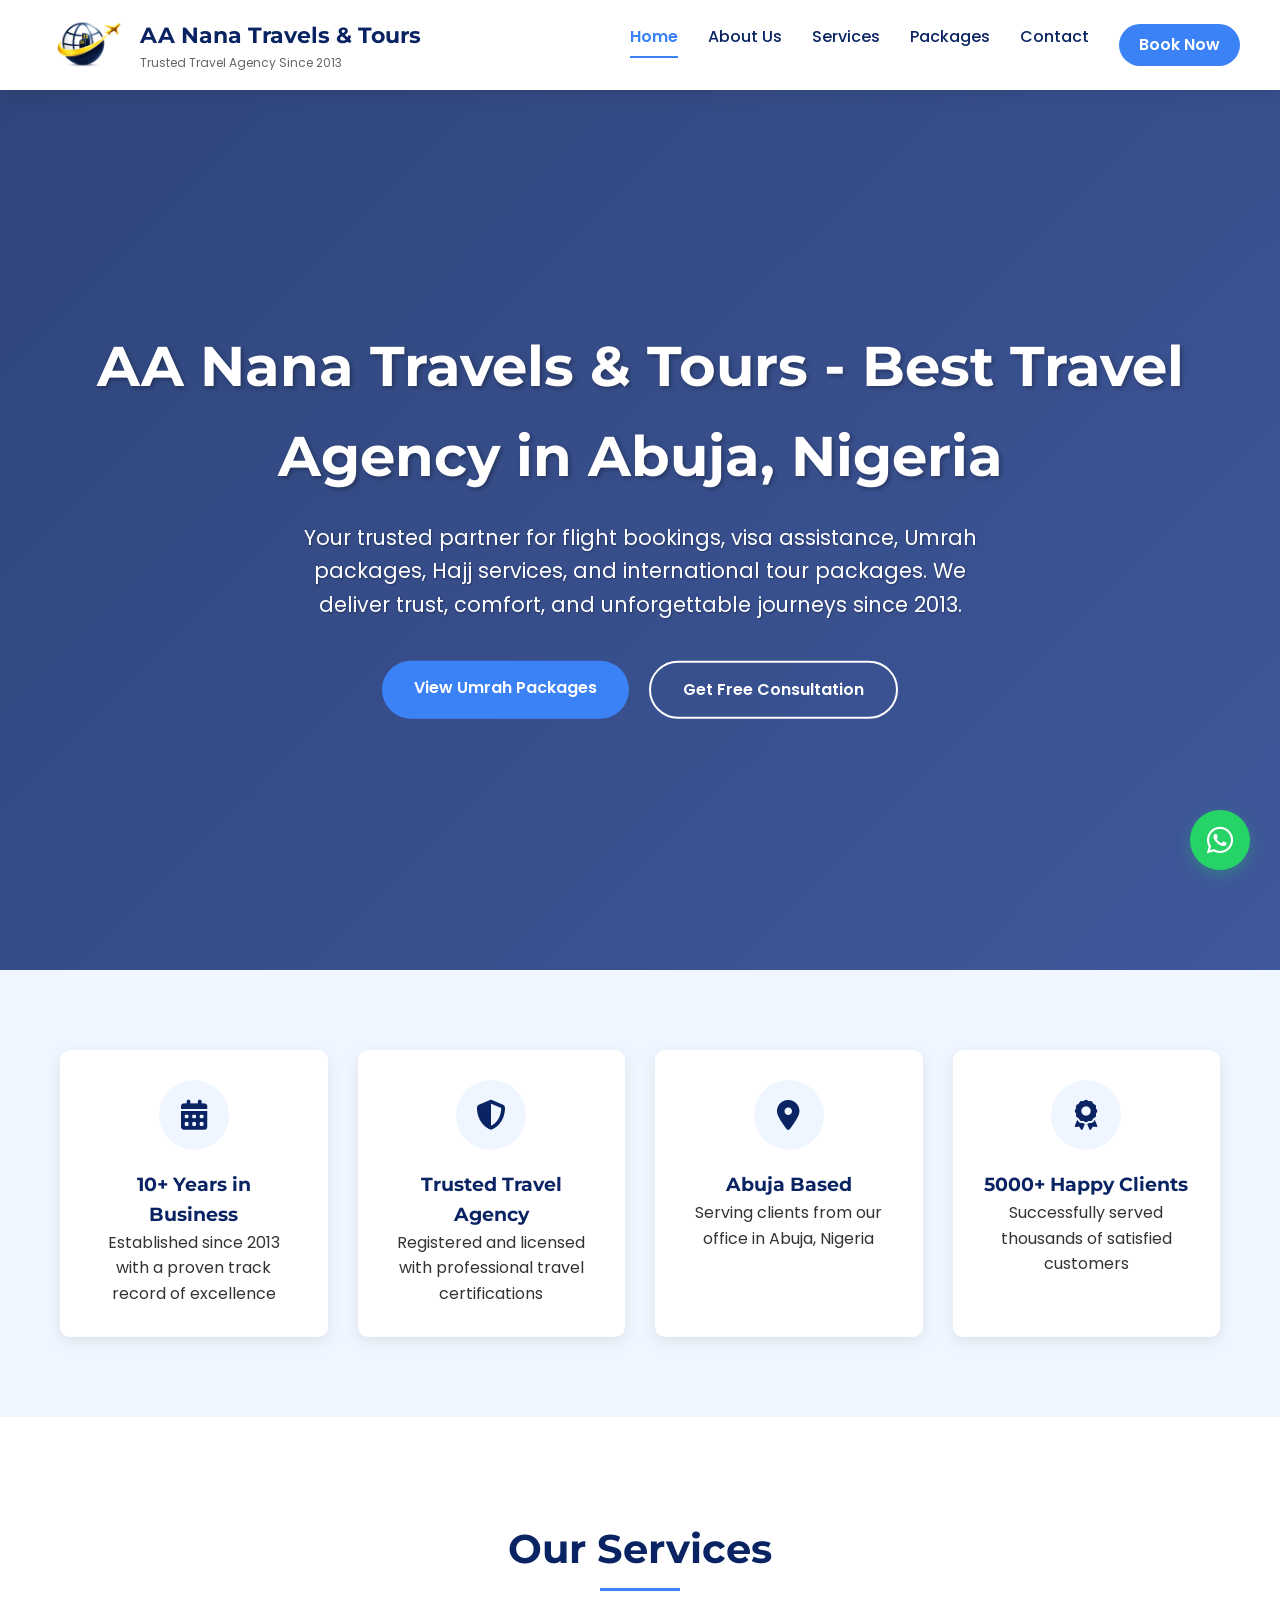
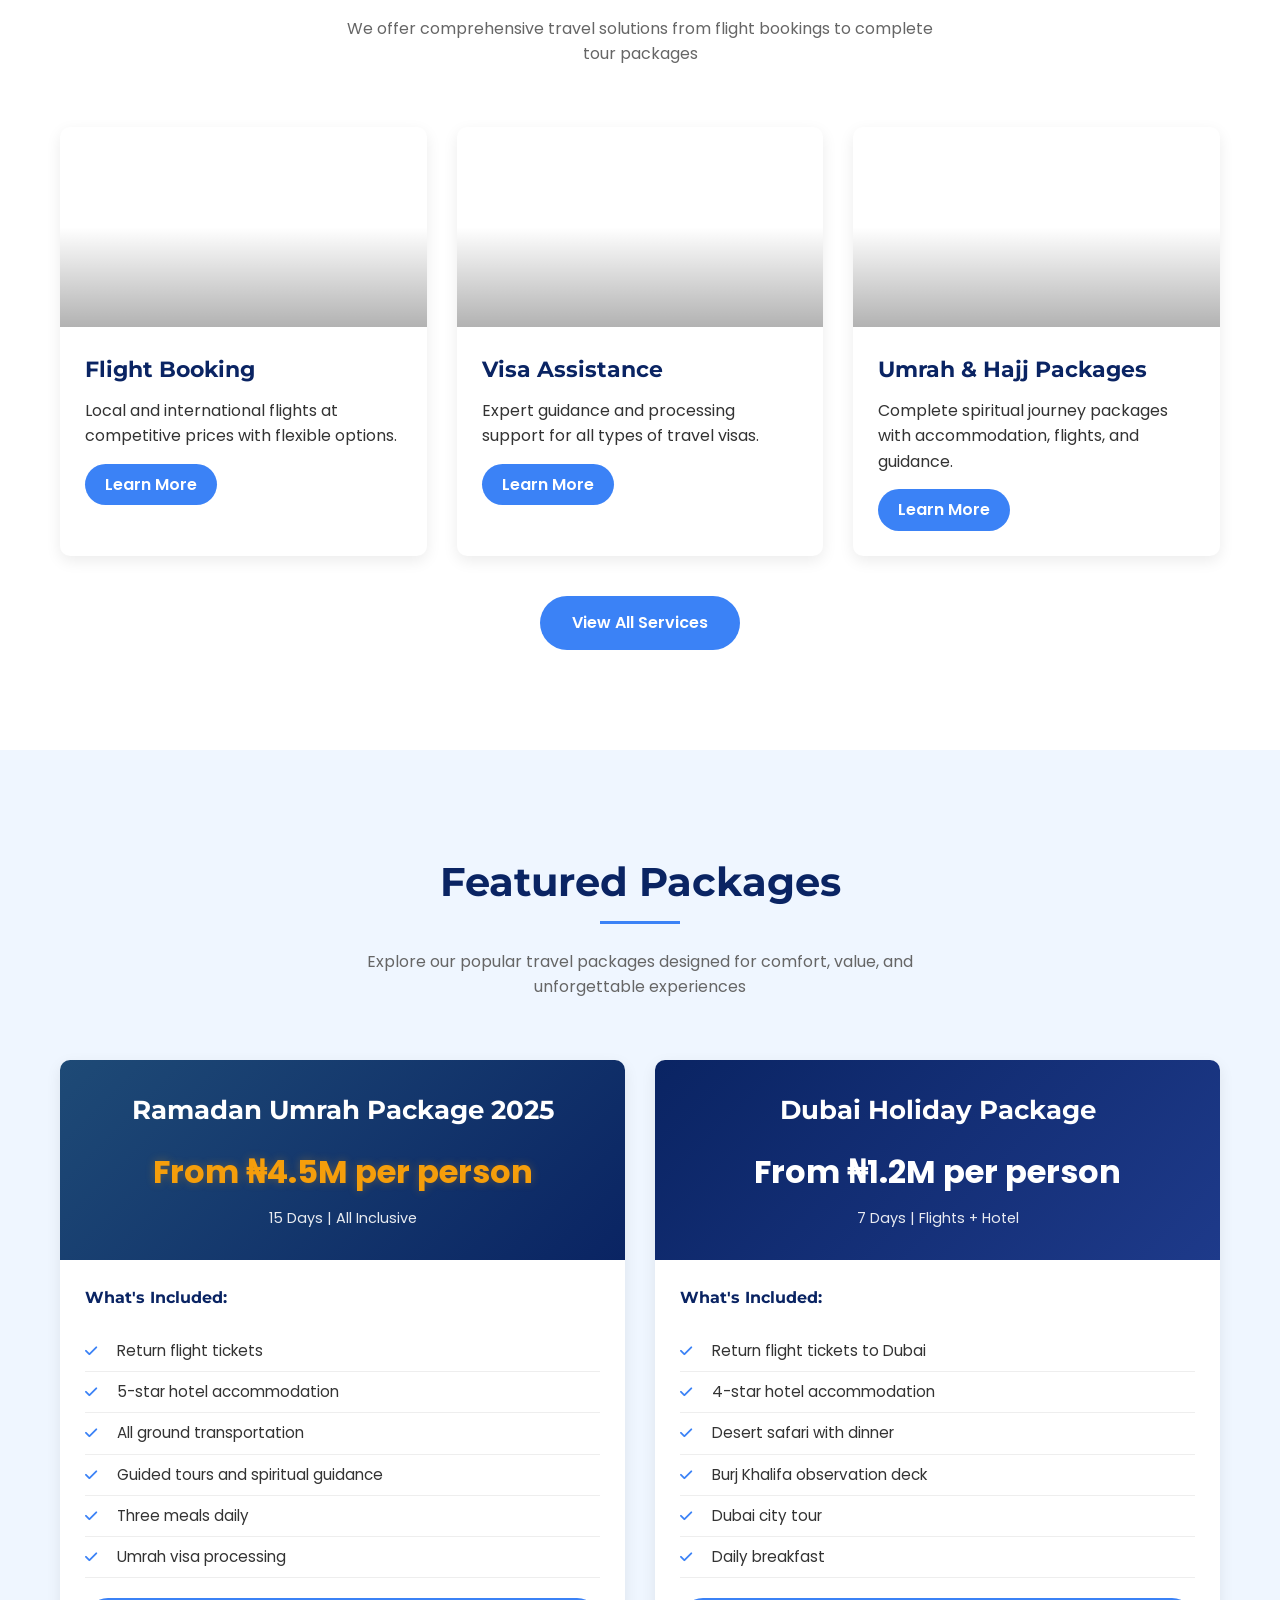
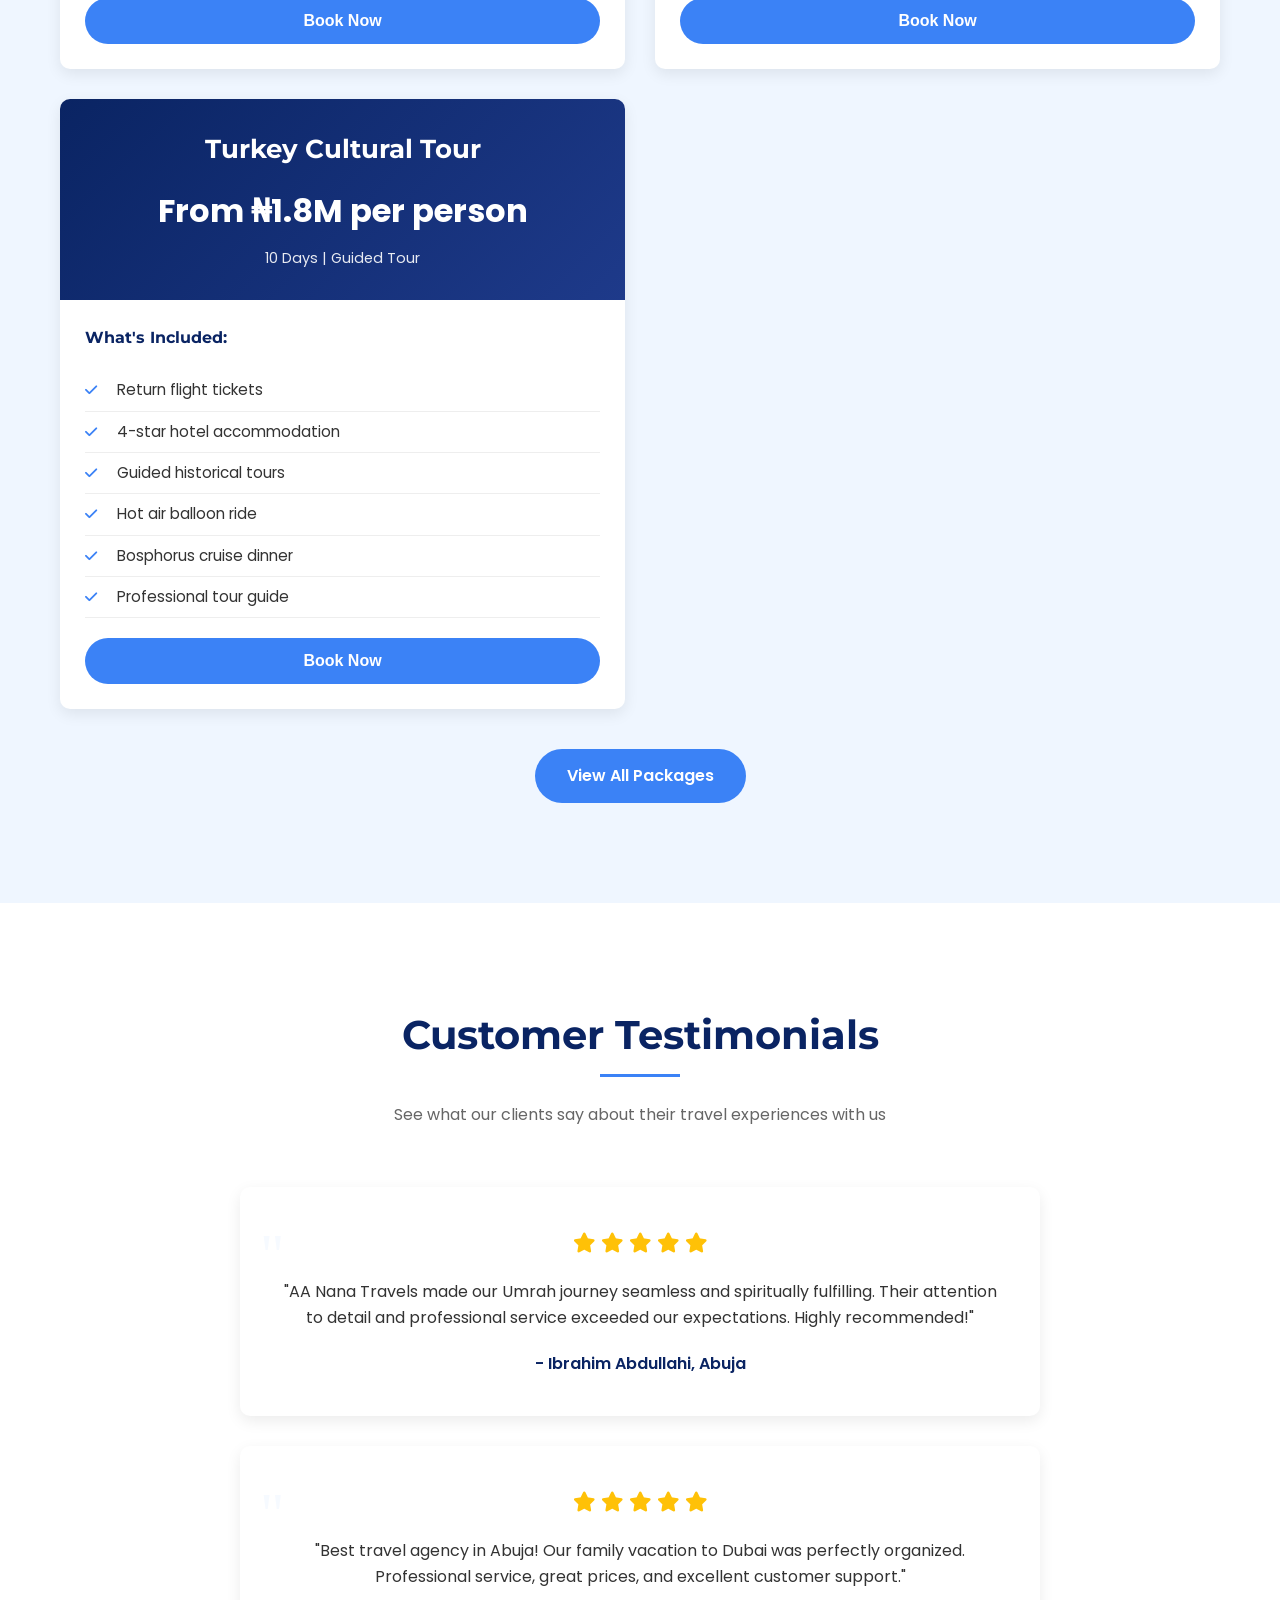
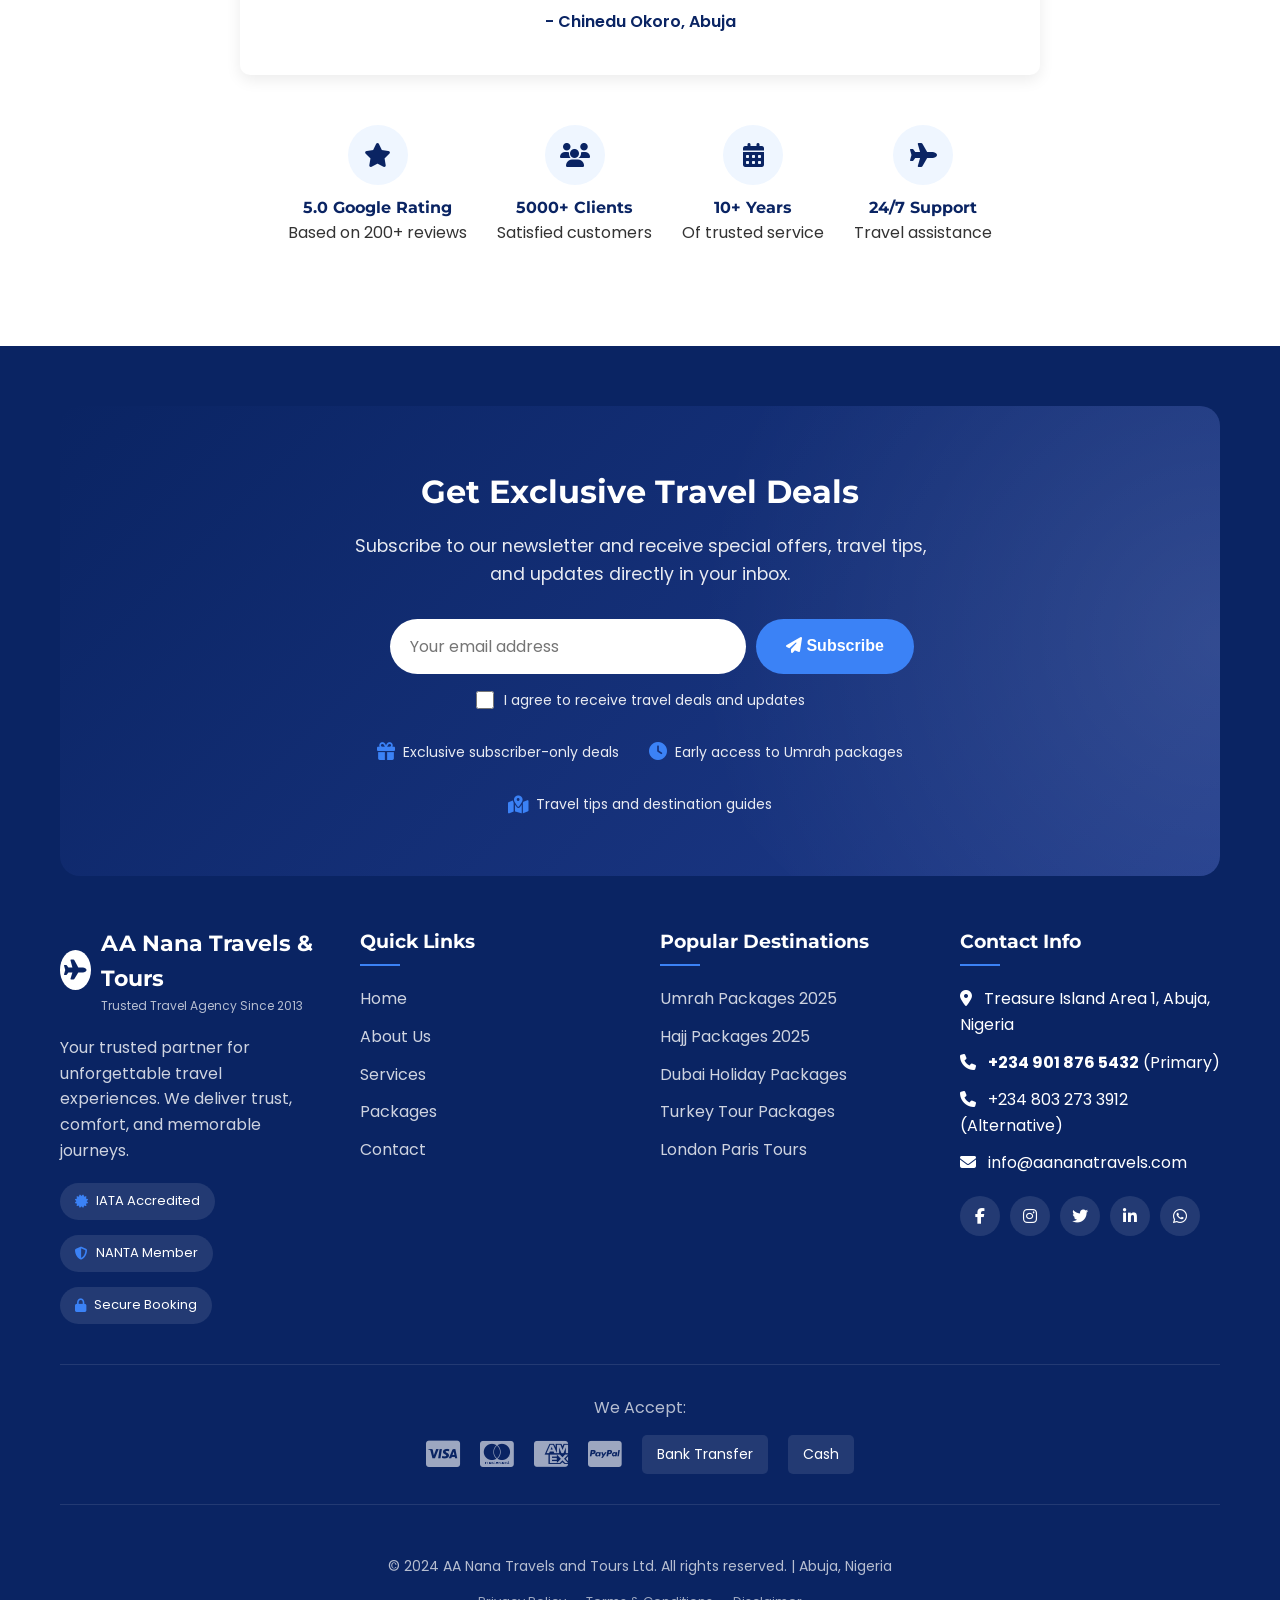
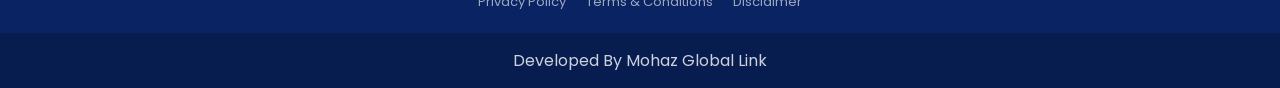
==== index.html @ 042b9bdb "Update index.html" ====
<!DOCTYPE html>
<html lang="en">
<head>
    <meta charset="UTF-8">
    <meta name="viewport" content="width=device-width, initial-scale=1.0">
    <title>AA Nana Travels and Tours - Best Travel Agency in Abuja, Nigeria</title>
    
    <!-- Primary Meta Tags -->
    <meta name="title" content="AA Nana Travels and Tours - Trusted Travel Agency in Abuja | Flight Booking, Umrah, Hajj Packages">
    <meta name="description" content="AA Nana Travels and Tours - Your trusted travel partner for flight bookings, visa assistance, Umrah packages, Hajj services, and holiday tours. 10+ years of experience in Abuja, Nigeria. Best travel deals!">
    <meta name="keywords" content="travel agency Abuja, flight booking Nigeria, visa assistance, Umrah packages, hajj packages, holiday tours, corporate travel, cheap flights Abuja, Umrah 2025">
    <meta name="author" content="AA Nana Travels and Tours">
    <meta name="robots" content="index, follow, max-image-preview:large, max-snippet:-1, max-video-preview:-1">
    <meta name="googlebot" content="index, follow">
    <meta name="revisit-after" content="7 days">
    <meta name="language" content="English">
    <meta name="distribution" content="global">
    
    <!-- Geo Tags -->
    <meta name="geo.region" content="NG-FC">
    <meta name="geo.placename" content="Abuja">
    <meta name="geo.position" content="9.0765;7.3986">
    <meta name="ICBM" content="9.0765, 7.3986">
    
    <!-- Open Graph / Facebook -->
    <meta property="og:type" content="website">
    <meta property="og:url" content="https://www.aananatravels.com/">
    <meta property="og:title" content="AA Nana Travels and Tours - Best Travel Agency in Abuja">
    <meta property="og:description" content="Your trusted partner for flight bookings, visa assistance, Umrah packages, and holiday tours. Serving Abuja, Nigeria since 2013.">
    <meta property="og:image" content="https://www.aananatravels.com/logo.jpeg">
    <meta property="og:site_name" content="AA Nana Travels and Tours">
    <meta property="og:locale" content="en_NG">
    
    <!-- Twitter -->
    <meta property="twitter:card" content="summary_large_image">
    <meta property="twitter:url" content="https://www.aananatravels.com/">
    <meta property="twitter:title" content="AA Nana Travels and Tours - Best Travel Agency in Abuja">
    <meta property="twitter:description" content="Your trusted partner for flight bookings, visa assistance, Umrah packages, and holiday tours.">
    <meta property="twitter:image" content="https://www.aananatravels.com/logo.jpeg">
    
    <!-- Canonical URL -->
    <link rel="canonical" href="https://www.aananatravels.com/">
    
    <!-- Favicon -->
    <link rel="apple-touch-icon" sizes="180x180" href="/apple-touch-icon.png">
    <link rel="icon" type="image/png" sizes="32x32" href="/favicon-32x32.png">
    <link rel="icon" type="image/png" sizes="16x16" href="/favicon-16x16.png">
    <link rel="manifest" href="/site.webmanifest">
    <link rel="manifest" href="/manifest.json">
    
    <!-- Preconnect -->
    <link rel="preconnect" href="https://fonts.googleapis.com">
    <link rel="preconnect" href="https://fonts.gstatic.com" crossorigin>
    <link rel="preconnect" href="https://cdnjs.cloudflare.com">
    
    <!-- Preload -->
    <link rel="preload" href="https://fonts.googleapis.com/css2?family=Poppins:wght@400;500;600;700&family=Montserrat:wght@700;800&display=swap" as="style">
    <link rel="preload" href="https://cdnjs.cloudflare.com/ajax/libs/font-awesome/6.4.0/css/all.min.css" as="style">
    <link rel="preload" href="style.css" as="style">
    <link rel="preload" href="script.js" as="script">
    
    <!-- Stylesheets -->
    <link rel="stylesheet" href="https://cdnjs.cloudflare.com/ajax/libs/font-awesome/6.4.0/css/all.min.css">
    <link href="https://fonts.googleapis.com/css2?family=Poppins:wght@400;500;600;700&family=Montserrat:wght@700;800&display=swap" rel="stylesheet">
    <link rel="stylesheet" href="style.css">
    
    <!-- Theme Color -->
    <meta name="theme-color" content="#0a2463">
    <meta name="msapplication-navbutton-color" content="#0a2463">
    <meta name="apple-mobile-web-app-status-bar-style" content="#0a2463">
    
    <style>
        .hero-video {
            position: relative;
            height: 100vh;
            min-height: 600px;
            overflow: hidden;
            margin-top: 70px;
        }
        .video-overlay {
            position: absolute;
            top: 0;
            left: 0;
            width: 100%;
            height: 100%;
            background: linear-gradient(135deg, rgba(10, 36, 99, 0.85) 0%, rgba(30, 58, 138, 0.85) 100%);
            z-index: 1;
        }
        .hero-content {
            position: relative;
            z-index: 2;
            color: white;
            text-align: center;
            top: 50%;
            transform: translateY(-50%);
            padding: 0 20px;
        }
        .hero-content h1 {
            font-size: 3.5rem;
            margin-bottom: 20px;
            animation: fadeInUp 1s ease;
        }
        @media (max-width: 768px) {
            .hero-content h1 { font-size: 2.2rem; }
        }
        @keyframes fadeInUp {
            from { opacity: 0; transform: translateY(30px); }
            to { opacity: 1; transform: translateY(0); }
        }
    </style>
</head>
<body>
    <a href="#main-content" class="skip-link">Skip to main content</a>

    <header role="banner">
        <div class="container header-container">
            <a href="index.html" class="logo" aria-label="AA Nana Travels and Tours Home">
                <img src="logo.jpeg" alt="Logo " class="logo-img">
                <div class="logo-text">
                    <h2>AA Nana Travels & Tours</h2>
                    <p>Trusted Travel Agency Since 2013</p>
                </div>
            </a>
            
            <button class="mobile-menu-btn" id="mobileMenuBtn" aria-label="Toggle navigation menu" aria-expanded="false" aria-controls="navMenu">
                <i class="fas fa-bars" aria-hidden="true"></i>
            </button>
            
            <nav role="navigation" aria-label="Main navigation">
                <ul id="navMenu">
                    <li><a href="index.html" aria-current="page">Home</a></li>
                    <li><a href="about.html">About Us</a></li>
                    <li><a href="services.html">Services</a></li>
                    <li><a href="packages.html">Packages</a></li>
                    <li><a href="contact.html">Contact</a></li>
                    <li><a href="booking.html" class="btn btn-primary" style="padding: 8px 20px;">Book Now</a></li>
                </ul>
            </nav>
        </div>
    </header>

    <a href="https://wa.me/2349018765432?text=Hello%20AA%20Nana%20Travels%20and%20Tours,%20I%20would%20like%20to%20inquire%20about%20travel%20packages" 
       class="whatsapp-float" 
       target="_blank" 
       rel="noopener noreferrer"
       aria-label="Chat with us on WhatsApp">
        <i class="fab fa-whatsapp" aria-hidden="true"></i>
    </a>

    <main id="main-content">
        <div class="hero-video">
            <video autoplay muted loop playsinline id="heroVideo" poster="https://images.unsplash.com/photo-1436491865332-7a61a109cc05?ixlib=rb-4.0.3&auto=format&fit=crop&w=1200&q=80">
                <source src="vid.mp4" type="video/mp4">
                <img src="https://images.unsplash.com/photo-1436491865332-7a61a109cc05?ixlib=rb-4.0.3&auto=format&fit=crop&w=1200&q=80" 
                     alt="Airplane flying over mountains - Travel with AA Nana" 
                     style="width:100%; height:100%; object-fit:cover;">
            </video>
            <div class="video-overlay" aria-hidden="true"></div>
            <div class="container hero-content">
                <h1>AA Nana Travels & Tours - Best Travel Agency in Abuja, Nigeria</h1>
                <p>Your trusted partner for flight bookings, visa assistance, Umrah packages, Hajj services, and international tour packages. We deliver trust, comfort, and unforgettable journeys since 2013.</p>
                <div class="cta-buttons">
                    <a href="packages.html" class="btn btn-primary">View Umrah Packages</a>
                    <a href="contact.html" class="btn btn-secondary">Get Free Consultation</a>
                </div>
            </div>
        </div>

        <div class="highlights" role="region" aria-label="Company highlights">
            <div class="container highlights-container">
                <div class="highlight-card">
                    <div class="highlight-icon" aria-hidden="true">
                        <i class="fas fa-calendar-alt"></i>
                    </div>
                    <h3>10+ Years in Business</h3>
                    <p>Established since 2013 with a proven track record of excellence</p>
                </div>
                
                <div class="highlight-card">
                    <div class="highlight-icon" aria-hidden="true">
                        <i class="fas fa-shield-alt"></i>
                    </div>
                    <h3>Trusted Travel Agency</h3>
                    <p>Registered and licensed with professional travel certifications</p>
                </div>
                
                <div class="highlight-card">
                    <div class="highlight-icon" aria-hidden="true">
                        <i class="fas fa-map-marker-alt"></i>
                    </div>
                    <h3>Abuja Based</h3>
                    <p>Serving clients from our office in Abuja, Nigeria</p>
                </div>
                
                <div class="highlight-card">
                    <div class="highlight-icon" aria-hidden="true">
                        <i class="fas fa-award"></i>
                    </div>
                    <h3>5000+ Happy Clients</h3>
                    <p>Successfully served thousands of satisfied customers</p>
                </div>
            </div>
        </div>

        <div class="services" id="services" role="region" aria-label="Our services">
            <div class="container">
                <div class="section-title">
                    <h2>Our Services</h2>
                    <p>We offer comprehensive travel solutions from flight bookings to complete tour packages</p>
                </div>
                
                <div class="services-grid">
                    <div class="service-card">
                        <div class="service-img" style="background-image: url('https://images.unsplash.com/photo-1436491865332-7a61a109cc05?ixlib=rb-4.0.3&auto=format&fit=crop&w=600&q=80');" role="img" aria-label="Airplane flying in the sky - Flight booking services"></div>
                        <div class="service-content">
                            <h3>Flight Booking</h3>
                            <p>Local and international flights at competitive prices with flexible options.</p>
                            <a href="services.html#flight" class="btn btn-primary" style="padding: 8px 20px; margin-top: 15px;">Learn More</a>
                        </div>
                    </div>
                    
                    <div class="service-card">
                        <div class="service-img" style="background-image: url('https://images.unsplash.com/photo-1580086319619-6edf56e2d6c1?ixlib=rb-4.0.3&auto=format&fit=crop&w=600&q=80');" role="img" aria-label="Passport and visa documents - Visa assistance services"></div>
                        <div class="service-content">
                            <h3>Visa Assistance</h3>
                            <p>Expert guidance and processing support for all types of travel visas.</p>
                            <a href="services.html#visa" class="btn btn-primary" style="padding: 8px 20px; margin-top: 15px;">Learn More</a>
                        </div>
                    </div>
                    
                    <div class="service-card">
                        <div class="service-img" style="background-image: url('https://images.unsplash.com/photo-1548013146-72479768bada?ixlib=rb-4.0.3&auto=format&fit=crop&w=600&q=80');" role="img" aria-label="Holy Kaaba in Makkah - Umrah and Hajj packages"></div>
                        <div class="service-content">
                            <h3>Umrah & Hajj Packages</h3>
                            <p>Complete spiritual journey packages with accommodation, flights, and guidance.</p>
                            <a href="services.html#umrah" class="btn btn-primary" style="padding: 8px 20px; margin-top: 15px;">Learn More</a>
                        </div>
                    </div>
                </div>
                
                <div style="text-align: center; margin-top: 40px;">
                    <a href="services.html" class="btn btn-primary">View All Services</a>
                </div>
            </div>
        </div>

        <div class="packages" id="packages" role="region" aria-label="Featured travel packages">
            <div class="container">
                <div class="section-title">
                    <h2>Featured Packages</h2>
                    <p>Explore our popular travel packages designed for comfort, value, and unforgettable experiences</p>
                </div>
                
                <div class="packages-grid">
                    <div class="package-card">
                        <div class="package-header">
                            <h3>Ramadan Umrah Package 2025</h3>
                            <div class="package-price">From ₦4.5M per person</div>
                            <p>15 Days | All Inclusive</p>
                        </div>
                        <div class="package-details">
                            <h4>What's Included:</h4>
                            <ul class="package-features">
                                <li><i class="fas fa-check" aria-hidden="true"></i> Return flight tickets</li>
                                <li><i class="fas fa-check" aria-hidden="true"></i> 5-star hotel accommodation</li>
                                <li><i class="fas fa-check" aria-hidden="true"></i> All ground transportation</li>
                                <li><i class="fas fa-check" aria-hidden="true"></i> Guided tours and spiritual guidance</li>
                                <li><i class="fas fa-check" aria-hidden="true"></i> Three meals daily</li>
                                <li><i class="fas fa-check" aria-hidden="true"></i> Umrah visa processing</li>
                            </ul>
                            <button class="btn btn-primary package-book-btn" 
                                    data-package="Ramadan Umrah Package 2025" 
                                    data-price="₦4.5M" 
                                    style="width: 100%;">
                                Book Now
                            </button>
                        </div>
                    </div>
                    
                    <div class="package-card">
                        <div class="package-header">
                            <h3>Dubai Holiday Package</h3>
                            <div class="package-price">From ₦1.2M per person</div>
                            <p>7 Days | Flights + Hotel</p>
                        </div>
                        <div class="package-details">
                            <h4>What's Included:</h4>
                            <ul class="package-features">
                                <li><i class="fas fa-check" aria-hidden="true"></i> Return flight tickets to Dubai</li>
                                <li><i class="fas fa-check" aria-hidden="true"></i> 4-star hotel accommodation</li>
                                <li><i class="fas fa-check" aria-hidden="true"></i> Desert safari with dinner</li>
                                <li><i class="fas fa-check" aria-hidden="true"></i> Burj Khalifa observation deck</li>
                                <li><i class="fas fa-check" aria-hidden="true"></i> Dubai city tour</li>
                                <li><i class="fas fa-check" aria-hidden="true"></i> Daily breakfast</li>
                            </ul>
                            <button class="btn btn-primary package-book-btn" 
                                    data-package="Dubai Holiday Package" 
                                    data-price="₦1.2M" 
                                    style="width: 100%;">
                                Book Now
                            </button>
                        </div>
                    </div>
                    
                    <div class="package-card">
                        <div class="package-header">
                            <h3>Turkey Cultural Tour</h3>
                            <div class="package-price">From ₦1.8M per person</div>
                            <p>10 Days | Guided Tour</p>
                        </div>
                        <div class="package-details">
                            <h4>What's Included:</h4>
                            <ul class="package-features">
                                <li><i class="fas fa-check" aria-hidden="true"></i> Return flight tickets</li>
                                <li><i class="fas fa-check" aria-hidden="true"></i> 4-star hotel accommodation</li>
                                <li><i class="fas fa-check" aria-hidden="true"></i> Guided historical tours</li>
                                <li><i class="fas fa-check" aria-hidden="true"></i> Hot air balloon ride</li>
                                <li><i class="fas fa-check" aria-hidden="true"></i> Bosphorus cruise dinner</li>
                                <li><i class="fas fa-check" aria-hidden="true"></i> Professional tour guide</li>
                            </ul>
                            <button class="btn btn-primary package-book-btn" 
                                    data-package="Turkey Cultural Tour" 
                                    data-price="₦1.8M" 
                                    style="width: 100%;">
                                Book Now
                            </button>
                        </div>
                    </div>
                </div>
                
                <div style="text-align: center; margin-top: 40px;">
                    <a href="packages.html" class="btn btn-primary">View All Packages</a>
                </div>
            </div>
        </div>

        <div class="testimonials" id="testimonials" role="region" aria-label="Customer testimonials">
            <div class="container">
                <div class="section-title">
                    <h2>Customer Testimonials</h2>
                    <p>See what our clients say about their travel experiences with us</p>
                </div>
                
                <div class="testimonial-container">
                    <div class="testimonial-card">
                        <div class="rating">
                            <i class="fas fa-star"></i>
                            <i class="fas fa-star"></i>
                            <i class="fas fa-star"></i>
                            <i class="fas fa-star"></i>
                            <i class="fas fa-star"></i>
                        </div>
                        <p>"AA Nana Travels made our Umrah journey seamless and spiritually fulfilling. Their attention to detail and professional service exceeded our expectations. Highly recommended!"</p>
                        <div class="customer-name">- Ibrahim Abdullahi, Abuja</div>
                    </div>
                    
                    <div class="testimonial-card">
                        <div class="rating">
                            <i class="fas fa-star"></i>
                            <i class="fas fa-star"></i>
                            <i class="fas fa-star"></i>
                            <i class="fas fa-star"></i>
                            <i class="fas fa-star"></i>
                        </div>
                        <p>"Best travel agency in Abuja! Our family vacation to Dubai was perfectly organized. Professional service, great prices, and excellent customer support."</p>
                        <div class="customer-name">- Chinedu Okoro, Abuja</div>
                    </div>
                </div>
                
                <div class="trust-badges">
                    <div class="badge">
                        <div class="badge-icon"><i class="fas fa-star"></i></div>
                        <h4>5.0 Google Rating</h4>
                        <p>Based on 200+ reviews</p>
                    </div>
                    <div class="badge">
                        <div class="badge-icon"><i class="fas fa-users"></i></div>
                        <h4>5000+ Clients</h4>
                        <p>Satisfied customers</p>
                    </div>
                    <div class="badge">
                        <div class="badge-icon"><i class="fas fa-calendar-alt"></i></div>
                        <h4>10+ Years</h4>
                        <p>Of trusted service</p>
                    </div>
                    <div class="badge">
                        <div class="badge-icon"><i class="fas fa-plane"></i></div>
                        <h4>24/7 Support</h4>
                        <p>Travel assistance</p>
                    </div>
                </div>
            </div>
        </div>
    </main>

    <footer role="contentinfo">
        <div class="container">
            <div class="newsletter-section" role="region" aria-label="Newsletter signup">
                <div class="newsletter-content">
                    <h3>Get Exclusive Travel Deals</h3>
                    <p>Subscribe to our newsletter and receive special offers, travel tips, and updates directly in your inbox.</p>
                    
                    <form id="newsletterForm" class="newsletter-form" novalidate>
                        <div class="newsletter-input-group">
                            <label for="newsletterEmail" class="sr-only">Email address</label>
                            <input type="email" id="newsletterEmail" name="email" placeholder="Your email address" required aria-required="true">
                            <button type="submit" class="btn btn-primary">
                                <i class="fas fa-paper-plane" aria-hidden="true"></i> Subscribe
                            </button>
                        </div>
                        <div class="newsletter-checkbox">
                            <input type="checkbox" id="newsletterConsent" name="consent" required aria-required="true">
                            <label for="newsletterConsent">I agree to receive travel deals and updates</label>
                        </div>
                    </form>
                    
                    <div class="newsletter-benefits">
                        <div class="benefit-item">
                            <i class="fas fa-gift"></i>
                            <span>Exclusive subscriber-only deals</span>
                        </div>
                        <div class="benefit-item">
                            <i class="fas fa-clock"></i>
                            <span>Early access to Umrah packages</span>
                        </div>
                        <div class="benefit-item">
                            <i class="fas fa-map-marked-alt"></i>
                            <span>Travel tips and destination guides</span>
                        </div>
                    </div>
                </div>
            </div>
            
            <div class="footer-container">
                <div class="footer-logo">
                    <div class="logo">
                        <div class="logo-icon"><i class="fas fa-plane"></i></div>
                        <div class="logo-text">
                            <h2 style="color: var(--white);">AA Nana Travels & Tours</h2>
                            <p style="color: rgba(255,255,255,0.7);">Trusted Travel Agency Since 2013</p>
                        </div>
                    </div>
                    <p style="margin-top: 20px; color: rgba(255,255,255,0.8);">Your trusted partner for unforgettable travel experiences. We deliver trust, comfort, and memorable journeys.</p>
                    
                    <div class="trust-badges-footer">
                        <div class="trust-badge">
                            <i class="fas fa-certificate"></i>
                            <span>IATA Accredited</span>
                        </div>
                        <div class="trust-badge">
                            <i class="fas fa-shield-alt"></i>
                            <span>NANTA Member</span>
                        </div>
                        <div class="trust-badge">
                            <i class="fas fa-lock"></i>
                            <span>Secure Booking</span>
                        </div>
                    </div>
                </div>
                
                <div class="footer-links">
                    <h4>Quick Links</h4>
                    <ul>
                        <li><a href="index.html">Home</a></li>
                        <li><a href="about.html">About Us</a></li>
                        <li><a href="services.html">Services</a></li>
                        <li><a href="packages.html">Packages</a></li>
                        <li><a href="contact.html">Contact</a></li>
                    </ul>
                </div>
                
                <div class="footer-links">
                    <h4>Popular Destinations</h4>
                    <ul>
                        <li><a href="packages.html#umrah-exclusive">Umrah Packages 2025</a></li>
                        <li><a href="packages.html#hajj-premium">Hajj Packages 2025</a></li>
                        <li><a href="packages.html#dubai">Dubai Holiday Packages</a></li>
                        <li><a href="packages.html#turkey">Turkey Tour Packages</a></li>
                        <li><a href="packages.html#london-paris">London Paris Tours</a></li>
                    </ul>
                </div>
                
                <div class="footer-links">
                    <h4>Contact Info</h4>
                    <ul>
                        <li><i class="fas fa-map-marker-alt" style="margin-right: 8px;"></i> Treasure Island Area 1, Abuja, Nigeria</li>
                        <li><i class="fas fa-phone" style="margin-right: 8px;"></i> <strong>+234 901 876 5432</strong> (Primary)</li>
                        <li><i class="fas fa-phone" style="margin-right: 8px;"></i> +234 803 273 3912 (Alternative)</li>
                        <li><i class="fas fa-envelope" style="margin-right: 8px;"></i> info@aananatravels.com</li>
                    </ul>
                    
                    <div class="social-links-footer">
                        <a href="https://www.facebook.com/aanana.travels.and.toursltd/" target="_blank" rel="noopener noreferrer"><i class="fab fa-facebook-f"></i></a>
                        <a href="https://www.instagram.com/nanatravelsandtours/" target="_blank" rel="noopener noreferrer"><i class="fab fa-instagram"></i></a>
                        <a href="https://twitter.com" target="_blank" rel="noopener noreferrer"><i class="fab fa-twitter"></i></a>
                        <a href="https://linkedin.com" target="_blank" rel="noopener noreferrer"><i class="fab fa-linkedin-in"></i></a>
                        <a href="https://wa.me/2349018765432" target="_blank" rel="noopener noreferrer"><i class="fab fa-whatsapp"></i></a>
                    </div>
                </div>
            </div>
            
            <div class="payment-methods">
                <p>We Accept:</p>
                <div class="payment-icons">
                    <i class="fab fa-cc-visa"></i>
                    <i class="fab fa-cc-mastercard"></i>
                    <i class="fab fa-cc-amex"></i>
                    <i class="fab fa-cc-paypal"></i>
                    <span class="payment-bank">Bank Transfer</span>
                    <span class="payment-bank">Cash</span>
                </div>
            </div>
            
            <div class="copyright">
                <p>&copy; 2024 AA Nana Travels and Tours Ltd. All rights reserved. | Abuja, Nigeria</p>
                <div class="footer-links-small">
                    <a href="privacy-policy.html">Privacy Policy</a>
                    <a href="terms-and-conditions.html">Terms & Conditions</a>
                    <a href="disclaimer.html">Disclaimer</a>
                </div>
            </div>
        </div>
        <div class="my-link"> 
            <a href="https://mohazgloballink.netlify.app" target="_blank" rel="noopener noreferrer">Developed By Mohaz Global Link</a>
        </div>
    </footer>

    <!-- Schema.org markup -->
    <script type="application/ld+json">
    {
        "@context": "https://schema.org",
        "@type": "TravelAgency",
        "name": "AA Nana Travels and Tours",
        "image": "https://www.aananatravels.com/logo.jpeg",
        "address": {
            "@type": "PostalAddress",
            "streetAddress": "Treasure Island Area 1",
            "addressLocality": "Abuja",
            "addressRegion": "FCT",
            "postalCode": "900001",
            "addressCountry": "NG"
        },
        "telephone": "+2349018765432",
        "email": "info@aananatravels.com",
        "openingHours": "Mo-Fr 08:00-18:00, Sa 09:00-16:00, Su 10:00-14:00",
        "url": "https://www.aananatravels.com",
        "sameAs": [
            "https://www.facebook.com/aanana.travels.and.toursltd/",
            "https://www.instagram.com/nanatravelsandtours/"
        ],
        "priceRange": "₦₦"
    }
    </script>

    <script src="script.js" defer></script>
    
    <!-- Google Analytics -->
    <script async src="https://www.googletagmanager.com/gtag/js?id=G-XXXXXXXXXX"></script>
    <script>
        window.dataLayer = window.dataLayer || [];
        function gtag(){dataLayer.push(arguments);}
        gtag('js', new Date());
        gtag('config', 'G-XXXXXXXXXX');
    </script>
</body>
</html>
---- style.css ----
:root {
    --primary-blue: #0a2463;
    --secondary-blue: #1e3a8a;
    --accent-blue: #3b82f6;
    --light-blue: #eff6ff;
    --white: #ffffff;
    --text-dark: #333333;
    --text-light: #666666;
    --shadow: 0 5px 15px rgba(0, 0, 0, 0.08);
    --transition: all 0.3s ease;
    --success-green: #10b981;
    --error-red: #ef4444;
    --warning-yellow: #f59e0b;
    --gold: #f59e0b;
}

* {
    margin: 0;
    padding: 0;
    box-sizing: border-box;
}

body {
    font-family: 'Poppins', sans-serif;
    color: var(--text-dark);
    line-height: 1.6;
    overflow-x: hidden;
}

h1, h2, h3, h4 {
    font-family: 'Montserrat', sans-serif;
    font-weight: 700;
    color: var(--primary-blue);
}

.container {
    width: 100%;
    max-width: 1200px;
    margin: 0 auto;
    padding: 0 20px;
}

/* Accessibility */
.skip-link {
    position: absolute;
    left: -9999px;
    top: 0;
    z-index: 9999;
    background: var(--primary-blue);
    color: white;
    padding: 10px;
    text-decoration: none;
}

.skip-link:focus {
    left: 50%;
    transform: translateX(-50%);
}

:focus-visible {
    outline: 3px solid var(--accent-blue);
    outline-offset: 3px;
}

/* Header & Navigation */
header {
    background-color: var(--white);
    box-shadow: var(--shadow);
    position: fixed;
    width: 100%;
    top: 0;
    z-index: 1000;
}

.header-container {
    display: flex;
    justify-content: space-between;
    align-items: center;
    padding: 15px 0;
}

.logo {
    display: flex;
    align-items: center;
    gap: 10px;
    text-decoration: none;
}

.logo-icon {
    background-color: var(--primary-blue);
    color: var(--white);
    width: 40px;
    height: 40px;
    border-radius: 50%;
    display: flex;
    align-items: center;
    justify-content: center;
    font-size: 20px;
    transition: var(--transition);
}

.logo:hover .logo-icon {
    transform: rotate(-10deg);
}

.logo-text h2 {
    font-size: 22px;
    margin-bottom: 0;
    color: var(--primary-blue);
}

.logo-text p {
    font-size: 12px;
    color: var(--text-light);
}

nav ul {
    display: flex;
    list-style: none;
    gap: 30px;
}

nav li {
    margin: 0;
}

nav a {
    text-decoration: none;
    color: var(--primary-blue);
    font-weight: 500;
    transition: var(--transition);
    position: relative;
    padding: 5px 0;
}

nav a:hover {
    color: var(--accent-blue);
}

nav a::after {
    content: '';
    position: absolute;
    bottom: -5px;
    left: 0;
    width: 0;
    height: 2px;
    background-color: var(--accent-blue);
    transition: var(--transition);
}

nav a:hover::after,
nav a.active::after {
    width: 100%;
}

nav a.active {
    color: var(--accent-blue);
    font-weight: 600;
}

.mobile-menu-btn {
    display: none;
    background: none;
    border: none;
    font-size: 24px;
    color: var(--primary-blue);
    cursor: pointer;
    padding: 10px;
    border-radius: 5px;
}

.mobile-menu-btn:hover {
    background-color: var(--light-blue);
}

/* Hero Section with Video */
.hero-video {
    position: relative;
    height: 100vh;
    min-height: 600px;
    overflow: hidden;
    margin-top: 70px;
}

#heroVideo {
    position: absolute;
    top: 50%;
    left: 50%;
    min-width: 100%;
    min-height: 100%;
    width: auto;
    height: auto;
    transform: translateX(-50%) translateY(-50%);
    object-fit: cover;
    z-index: 0;
}

.video-overlay {
    position: absolute;
    top: 0;
    left: 0;
    width: 100%;
    height: 100%;
    background: linear-gradient(135deg, rgba(10, 36, 99, 0.8) 0%, rgba(30, 58, 138, 0.8) 100%);
    z-index: 1;
}

.hero-content {
    position: relative;
    z-index: 2;
    color: white;
    text-align: center;
    top: 50%;
    transform: translateY(-50%);
    padding: 0 20px;
}

.hero-content h1 {
    font-size: 3.5rem;
    color: var(--white);
    margin-bottom: 20px;
    animation: fadeInUp 1s ease;
    text-shadow: 2px 2px 4px rgba(0,0,0,0.3);
}

.hero-content p {
    font-size: 1.3rem;
    max-width: 700px;
    margin: 0 auto 40px;
    animation: fadeInUp 1s ease 0.3s both;
    text-shadow: 1px 1px 2px rgba(0,0,0,0.3);
}

/* Buttons */
.btn {
    display: inline-block;
    padding: 14px 32px;
    border-radius: 50px;
    font-weight: 600;
    text-decoration: none;
    transition: var(--transition);
    cursor: pointer;
    border: none;
    font-size: 16px;
    text-align: center;
}

.btn-primary {
    background-color: var(--accent-blue);
    color: var(--white);
}

.btn-primary:hover,
.btn-primary:focus {
    background-color: #2563eb;
    transform: translateY(-3px);
    box-shadow: 0 10px 20px rgba(37, 99, 235, 0.2);
}

.btn-secondary {
    background-color: transparent;
    color: var(--white);
    border: 2px solid var(--white);
}

.btn-secondary:hover,
.btn-secondary:focus {
    background-color: rgba(255, 255, 255, 0.1);
    transform: translateY(-3px);
}

.cta-buttons {
    display: flex;
    justify-content: center;
    gap: 20px;
    animation: fadeInUp 1s ease 0.6s both;
}

/* Highlights Section */
.highlights {
    padding: 80px 0;
    background-color: var(--light-blue);
}

.highlights-container {
    display: grid;
    grid-template-columns: repeat(auto-fit, minmax(250px, 1fr));
    gap: 30px;
}

.highlight-card {
    background-color: var(--white);
    padding: 30px;
    border-radius: 10px;
    text-align: center;
    box-shadow: var(--shadow);
    transition: var(--transition);
}

.highlight-card:hover {
    transform: translateY(-10px);
}

.highlight-icon {
    background-color: var(--light-blue);
    color: var(--primary-blue);
    width: 70px;
    height: 70px;
    border-radius: 50%;
    display: flex;
    align-items: center;
    justify-content: center;
    margin: 0 auto 20px;
    font-size: 30px;
    transition: var(--transition);
}

.highlight-card:hover .highlight-icon {
    background-color: var(--accent-blue);
    color: var(--white);
}

/* Section Titles */
.section-title {
    text-align: center;
    margin-bottom: 60px;
}

.section-title h2 {
    font-size: 2.5rem;
    margin-bottom: 15px;
    position: relative;
    display: inline-block;
}

.section-title h2::after {
    content: '';
    position: absolute;
    bottom: -10px;
    left: 50%;
    transform: translateX(-50%);
    width: 80px;
    height: 3px;
    background-color: var(--accent-blue);
}

.section-title p {
    max-width: 600px;
    margin: 20px auto 0;
    color: var(--text-light);
}

/* Services Grid */
.services {
    padding: 100px 0;
}

.services-grid {
    display: grid;
    grid-template-columns: repeat(auto-fit, minmax(300px, 1fr));
    gap: 30px;
}

.service-card {
    background-color: var(--white);
    border-radius: 10px;
    overflow: hidden;
    box-shadow: var(--shadow);
    transition: var(--transition);
}

.service-card:hover {
    transform: translateY(-10px);
}

.service-img {
    height: 200px;
    background-size: cover;
    background-position: center;
    position: relative;
}

.service-img::after {
    content: '';
    position: absolute;
    top: 0;
    left: 0;
    width: 100%;
    height: 100%;
    background: linear-gradient(to bottom, transparent 50%, rgba(0,0,0,0.3));
}

.service-content {
    padding: 25px;
}

.service-content h3 {
    margin-bottom: 10px;
    font-size: 1.4rem;
}

/* Packages Grid */
.packages {
    padding: 100px 0;
    background-color: var(--light-blue);
}

.packages-grid {
    display: grid;
    grid-template-columns: repeat(auto-fit, minmax(380px, 1fr));
    gap: 30px;
}

.package-card {
    background-color: var(--white);
    border-radius: 10px;
    overflow: hidden;
    box-shadow: var(--shadow);
    transition: var(--transition);
    display: flex;
    flex-direction: column;
}

.package-card:hover {
    transform: translateY(-10px);
    box-shadow: 0 20px 30px rgba(0, 0, 0, 0.15);
}

.package-header {
    background: linear-gradient(135deg, var(--primary-blue), var(--secondary-blue));
    color: var(--white);
    padding: 30px 20px;
    text-align: center;
}

.package-header h3 {
    color: var(--white);
    margin-bottom: 15px;
    font-size: 1.6rem;
}

.package-price {
    font-size: 2rem;
    font-weight: 700;
    margin: 10px 0;
    color: var(--white);
}

.package-header p {
    color: rgba(255, 255, 255, 0.9);
    font-size: 0.9rem;
    margin-top: 8px;
}

.package-details {
    padding: 25px;
    flex: 1;
    display: flex;
    flex-direction: column;
}

.package-features {
    list-style: none;
    margin: 20px 0;
    flex: 1;
}

.package-features li {
    padding: 8px 0;
    border-bottom: 1px solid #eee;
    display: flex;
    align-items: center;
    font-size: 0.95rem;
}

.package-features li i {
    color: var(--accent-blue);
    margin-right: 12px;
    width: 20px;
    font-size: 14px;
    flex-shrink: 0;
}

.package-features li:hover {
    background-color: rgba(59, 130, 246, 0.05);
    padding-left: 5px;
    transition: var(--transition);
}

/* Premium/Hajj Package Special Styling */
.package-card:first-child .package-header {
    background: linear-gradient(135deg, #1e4a76, #0a2463);
}

.package-card:first-child .package-price {
    color: var(--gold);
    text-shadow: 0 0 10px rgba(245, 158, 11, 0.3);
}

/* Testimonials */
.testimonials {
    padding: 100px 0;
}

.testimonial-container {
    max-width: 800px;
    margin: 0 auto;
}

.testimonial-card {
    background-color: var(--white);
    padding: 40px;
    border-radius: 10px;
    box-shadow: var(--shadow);
    text-align: center;
    margin-bottom: 30px;
    position: relative;
}

.testimonial-card::before {
    content: '"';
    position: absolute;
    top: 20px;
    left: 20px;
    font-size: 60px;
    color: var(--light-blue);
    font-family: serif;
    opacity: 0.5;
}

.rating {
    color: #ffc107;
    margin-bottom: 20px;
    font-size: 20px;
}

.customer-name {
    font-weight: 600;
    color: var(--primary-blue);
    margin-top: 20px;
}

/* Trust Badges */
.trust-badges {
    display: flex;
    justify-content: center;
    flex-wrap: wrap;
    gap: 30px;
    margin-top: 50px;
}

.badge {
    display: flex;
    flex-direction: column;
    align-items: center;
    text-align: center;
}

.badge-icon {
    background-color: var(--light-blue);
    color: var(--primary-blue);
    width: 60px;
    height: 60px;
    border-radius: 50%;
    display: flex;
    align-items: center;
    justify-content: center;
    font-size: 24px;
    margin-bottom: 10px;
}

/* Contact Section */
.contact {
    padding: 100px 0;
    background-color: var(--light-blue);
}

.contact-container {
    display: grid;
    grid-template-columns: repeat(auto-fit, minmax(300px, 1fr));
    gap: 50px;
}

.contact-info h3 {
    margin-bottom: 20px;
}

.contact-item {
    display: flex;
    align-items: flex-start;
    margin-bottom: 20px;
}

.contact-icon {
    background-color: var(--primary-blue);
    color: var(--white);
    width: 40px;
    height: 40px;
    border-radius: 50%;
    display: flex;
    align-items: center;
    justify-content: center;
    margin-right: 15px;
    flex-shrink: 0;
}

.social-links {
    display: flex;
    gap: 15px;
    margin-top: 30px;
    flex-wrap: wrap;
}

.social-links a {
    display: inline-flex;
    align-items: center;
    justify-content: center;
    width: 40px;
    height: 40px;
    background-color: var(--primary-blue);
    color: var(--white);
    border-radius: 50%;
    text-decoration: none;
    transition: var(--transition);
}

.social-links a:hover,
.social-links a:focus {
    background-color: var(--accent-blue);
    transform: translateY(-3px);
}

/* Forms */
.contact-form,
.booking-form-container {
    background: var(--white);
    padding: 40px;
    border-radius: 10px;
    box-shadow: var(--shadow);
}

.form-group {
    margin-bottom: 25px;
    position: relative;
}

.form-group label {
    display: block;
    margin-bottom: 8px;
    font-weight: 500;
    color: var(--primary-blue);
}

.form-group input,
.form-group select,
.form-group textarea {
    width: 100%;
    padding: 12px 15px;
    border: 2px solid #e5e7eb;
    border-radius: 8px;
    font-family: 'Poppins', sans-serif;
    font-size: 16px;
    transition: var(--transition);
}

.form-group input:focus,
.form-group select:focus,
.form-group textarea:focus {
    outline: none;
    border-color: var(--accent-blue);
    box-shadow: 0 0 0 4px rgba(59, 130, 246, 0.1);
}

.form-group input.error,
.form-group select.error,
.form-group textarea.error {
    border-color: var(--error-red);
    background-color: #fff5f5;
}

.form-group input.valid,
.form-group select.valid,
.form-group textarea.valid {
    border-color: var(--success-green);
    background-color: #f0fdf4;
}

.form-row {
    display: grid;
    grid-template-columns: 1fr 1fr;
    gap: 20px;
}

.validation-message {
    font-size: 12px;
    margin-top: 5px;
    color: var(--error-red);
    display: none;
}

.validation-message.show {
    display: block;
    animation: slideDown 0.3s ease;
}

.success-message,
.error-message {
    padding: 15px;
    border-radius: 8px;
    margin-bottom: 20px;
    text-align: center;
    animation: slideDown 0.3s ease;
    display: flex;
    align-items: center;
    justify-content: center;
    gap: 10px;
}

.success-message {
    background-color: #d4edda;
    color: #155724;
    border: 1px solid #c3e6cb;
}

.error-message {
    background-color: #f8d7da;
    color: #721c24;
    border: 1px solid #f5c6cb;
}

.char-counter {
    font-size: 12px;
    color: var(--text-light);
    text-align: right;
    margin-top: 5px;
}

.char-counter.warning {
    color: var(--warning-yellow);
}

.char-counter.danger {
    color: var(--error-red);
}

/* Spinner */
.spinner {
    display: inline-block;
    width: 20px;
    height: 20px;
    border: 3px solid rgba(255,255,255,.3);
    border-radius: 50%;
    border-top-color: #fff;
    animation: spin 1s ease-in-out infinite;
    margin-right: 10px;
}

@keyframes spin {
    to { transform: rotate(360deg); }
}

/* Newsletter Section */
.newsletter-section {
    background: linear-gradient(135deg, var(--primary-blue) 0%, var(--secondary-blue) 100%);
    border-radius: 20px;
    padding: 60px 40px;
    margin-bottom: 50px;
    position: relative;
    overflow: hidden;
}

.newsletter-section::before {
    content: '';
    position: absolute;
    top: -50%;
    right: -50%;
    width: 100%;
    height: 200%;
    background: radial-gradient(circle, rgba(255,255,255,0.1) 0%, transparent 70%);
    transform: rotate(45deg);
}

.newsletter-content {
    position: relative;
    z-index: 1;
    text-align: center;
    max-width: 600px;
    margin: 0 auto;
}

.newsletter-content h3 {
    color: var(--white);
    font-size: 2rem;
    margin-bottom: 15px;
}

.newsletter-content p {
    color: rgba(255,255,255,0.9);
    margin-bottom: 30px;
    font-size: 1.1rem;
}

.newsletter-form {
    max-width: 500px;
    margin: 0 auto;
}

.newsletter-input-group {
    display: flex;
    gap: 10px;
    margin-bottom: 15px;
}

.newsletter-input-group input {
    flex: 1;
    padding: 15px 20px;
    border: none;
    border-radius: 50px;
    font-size: 16px;
    font-family: 'Poppins', sans-serif;
}

.newsletter-input-group input:focus {
    outline: 2px solid var(--accent-blue);
    outline-offset: 2px;
}

.newsletter-input-group button {
    padding: 15px 30px;
    white-space: nowrap;
    background-color: var(--accent-blue);
}

.newsletter-checkbox {
    display: flex;
    align-items: center;
    justify-content: center;
    gap: 10px;
    color: rgba(255,255,255,0.9);
    font-size: 14px;
}

.newsletter-checkbox input[type="checkbox"] {
    width: 18px;
    height: 18px;
    cursor: pointer;
    accent-color: var(--accent-blue);
}

.newsletter-benefits {
    display: flex;
    justify-content: center;
    gap: 30px;
    margin-top: 30px;
    flex-wrap: wrap;
}

.benefit-item {
    display: flex;
    align-items: center;
    gap: 8px;
    color: rgba(255,255,255,0.9);
    font-size: 14px;
}

.benefit-item i {
    color: var(--accent-blue);
    font-size: 18px;
}

/* Footer */
footer {
    background-color: var(--primary-blue);
    color: var(--white);
    padding: 60px 0 0;
}

.footer-container {
    display: grid;
    grid-template-columns: repeat(auto-fit, minmax(250px, 1fr));
    gap: 40px;
    margin-bottom: 40px;
}

.footer-logo .logo-icon {
    background-color: var(--white);
    color: var(--primary-blue);
}

.footer-links h4 {
    color: var(--white);
    margin-bottom: 20px;
    font-size: 1.2rem;
    position: relative;
    padding-bottom: 10px;
}

.footer-links h4::after {
    content: '';
    position: absolute;
    bottom: 0;
    left: 0;
    width: 40px;
    height: 2px;
    background-color: var(--accent-blue);
}

.footer-links ul {
    list-style: none;
}

.footer-links li {
    margin-bottom: 12px;
}

.footer-links a {
    color: rgba(255, 255, 255, 0.8);
    text-decoration: none;
    transition: var(--transition);
    display: inline-block;
}

.footer-links a:hover,
.footer-links a:focus {
    color: var(--white);
    transform: translateX(5px);
}

/* Trust Badges Footer */
.trust-badges-footer {
    display: flex;
    gap: 15px;
    margin-top: 20px;
    flex-wrap: wrap;
}

.trust-badge {
    background-color: rgba(255,255,255,0.1);
    padding: 8px 15px;
    border-radius: 50px;
    display: flex;
    align-items: center;
    gap: 8px;
    font-size: 13px;
    color: var(--white);
    transition: var(--transition);
}

.trust-badge:hover {
    background-color: rgba(255,255,255,0.2);
    transform: translateY(-2px);
}

.trust-badge i {
    color: var(--accent-blue);
}

/* Social Links Footer */
.social-links-footer {
    display: flex;
    gap: 10px;
    margin-top: 20px;
    flex-wrap: wrap;
}

.social-links-footer a {
    display: inline-flex;
    align-items: center;
    justify-content: center;
    width: 40px;
    height: 40px;
    background-color: rgba(255,255,255,0.1);
    color: var(--white);
    border-radius: 50%;
    text-decoration: none;
    transition: var(--transition);
}

.social-links-footer a:hover,
.social-links-footer a:focus {
    background-color: var(--accent-blue);
    transform: translateY(-3px);
}

/* Payment Methods */
.payment-methods {
    text-align: center;
    padding: 30px 0;
    border-top: 1px solid rgba(255,255,255,0.1);
    border-bottom: 1px solid rgba(255,255,255,0.1);
    margin-bottom: 30px;
}

.payment-methods p {
    color: rgba(255,255,255,0.7);
    margin-bottom: 15px;
}

.payment-icons {
    display: flex;
    justify-content: center;
    align-items: center;
    gap: 20px;
    color: rgba(255,255,255,0.6);
    font-size: 30px;
    flex-wrap: wrap;
}

.payment-bank {
    font-size: 14px;
    background-color: rgba(255,255,255,0.1);
    padding: 8px 15px;
    border-radius: 5px;
    color: var(--white);
}

/* Copyright */
.copyright {
    text-align: center;
    padding: 20px 0;
    color: rgba(255,255,255,0.7);
    font-size: 14px;
}

.footer-links-small {
    display: flex;
    justify-content: center;
    gap: 20px;
    margin-top: 15px;
    flex-wrap: wrap;
}

.footer-links-small a {
    color: rgba(255,255,255,0.6);
    text-decoration: none;
    font-size: 13px;
    transition: var(--transition);
}

.footer-links-small a:hover,
.footer-links-small a:focus {
    color: var(--white);
}

.my-link {
    text-align: center;
    padding: 15px 0;
    background-color: rgba(0,0,0,0.2);
}

.my-link a {
    text-decoration: none;
    color: var(--white);
    opacity: 0.8;
    transition: var(--transition);
}

.my-link a:hover {
    opacity: 1;
}

/* WhatsApp Button */
.whatsapp-float {
    position: fixed;
    bottom: 30px;
    right: 30px;
    background-color: #25D366;
    color: white;
    width: 60px;
    height: 60px;
    border-radius: 50%;
    display: flex;
    align-items: center;
    justify-content: center;
    font-size: 30px;
    box-shadow: 0 5px 15px rgba(37, 211, 102, 0.3);
    z-index: 999;
    transition: var(--transition);
    text-decoration: none;
}

.whatsapp-float:hover,
.whatsapp-float:focus {
    transform: scale(1.1) translateY(-5px);
    background-color: #128C7E;
    box-shadow: 0 8px 25px rgba(18, 140, 126, 0.4);
}

/* Page Header */
.page-header {
    background: linear-gradient(135deg, var(--primary-blue), var(--secondary-blue));
    color: var(--white);
    padding: 150px 0 80px;
    margin-top: 70px;
    text-align: center;
}

.page-header h1 {
    color: var(--white);
    font-size: 3rem;
    margin-bottom: 15px;
}

.page-header p {
    color: rgba(255,255,255,0.9);
    font-size: 1.2rem;
    max-width: 600px;
    margin: 0 auto;
}

/* Page Content */
.page-content {
    padding: 80px 0;
}

/* About Page */
.about-ceo {
    display: flex;
    align-items: center;
    gap: 40px;
    margin: 40px 0;
    background: var(--light-blue);
    padding: 40px;
    border-radius: 10px;
}

.ceo-img {
    width: 200px;
    height: 200px;
    border-radius: 50%;
    object-fit: cover;
    border: 5px solid var(--white);
    box-shadow: var(--shadow);
}

/* Locations */
.locations-grid {
    display: grid;
    grid-template-columns: repeat(auto-fit, minmax(300px, 1fr));
    gap: 40px;
}

.location-card {
    background-color: var(--white);
    border-radius: 10px;
    overflow: hidden;
    box-shadow: var(--shadow);
}

.location-info {
    padding: 25px;
}

.map-container {
    height: 300px;
    background-color: #f3f4f6;
    display: flex;
    align-items: center;
    justify-content: center;
    color: var(--text-light);
    position: relative;
    overflow: hidden;
}

.map-placeholder {
    text-align: center;
}

.map-placeholder i {
    font-size: 48px;
    color: var(--accent-blue);
    margin-bottom: 10px;
}

/* Service Details */
.service-detail {
    margin-bottom: 40px;
    padding: 30px;
    background: var(--white);
    border-radius: 10px;
    box-shadow: var(--shadow);
    scroll-margin-top: 100px;
}

.service-detail h3 {
    margin-bottom: 20px;
    color: var(--secondary-blue);
    display: flex;
    align-items: center;
    gap: 10px;
}

.service-detail h3 i {
    color: var(--accent-blue);
    font-size: 28px;
}

/* FAQ Section */
.faq-section {
    padding: 80px 0;
    background-color: var(--light-blue);
}

.faq-grid {
    max-width: 800px;
    margin: 0 auto;
}

.faq-item {
    background-color: var(--white);
    border-radius: 10px;
    margin-bottom: 15px;
    box-shadow: var(--shadow);
    overflow: hidden;
}

.faq-question {
    width: 100%;
    padding: 20px 25px;
    background: none;
    border: none;
    text-align: left;
    font-size: 1.1rem;
    font-weight: 600;
    color: var(--primary-blue);
    cursor: pointer;
    display: flex;
    justify-content: space-between;
    align-items: center;
    transition: var(--transition);
}

.faq-question:hover,
.faq-question:focus {
    background-color: rgba(59, 130, 246, 0.05);
}

.faq-question i {
    transition: transform 0.3s ease;
    color: var(--accent-blue);
}

.faq-item.active .faq-question i {
    transform: rotate(180deg);
}

.faq-answer {
    padding: 0 25px;
    max-height: 0;
    overflow: hidden;
    transition: all 0.3s ease;
    background-color: #fafafa;
}

.faq-item.active .faq-answer {
    padding: 20px 25px;
    max-height: 500px;
}

.faq-answer ul, 
.faq-answer ol {
    margin: 10px 0 10px 20px;
}

.faq-answer li {
    margin-bottom: 5px;
    color: var(--text-light);
}

.faq-answer .note {
    margin-top: 10px;
    padding: 10px;
    background-color: #fff3cd;
    border-left: 4px solid #ffc107;
    border-radius: 5px;
    font-size: 0.9rem;
}

.faq-cta {
    text-align: center;
    margin-top: 50px;
}

.faq-cta p {
    font-size: 1.2rem;
    color: var(--text-dark);
    margin-bottom: 20px;
}

.faq-cta .btn {
    margin: 0 10px;
}

/* Error Page */
.error-page {
    min-height: 70vh;
    display: flex;
    align-items: center;
    justify-content: center;
    text-align: center;
    padding: 60px 0;
    background: linear-gradient(135deg, var(--light-blue) 0%, #fff 100%);
    margin-top: 70px;
}

.error-content {
    max-width: 600px;
    margin: 0 auto;
}

.error-code {
    font-size: 180px;
    font-weight: 800;
    color: var(--primary-blue);
    line-height: 1;
    margin-bottom: 20px;
    text-shadow: 10px 10px 0 rgba(10, 36, 99, 0.1);
    animation: float 3s ease-in-out infinite;
}

@keyframes float {
    0%, 100% { transform: translateY(0); }
    50% { transform: translateY(-20px); }
}

.error-title {
    font-size: 32px;
    color: var(--text-dark);
    margin-bottom: 20px;
}

.error-message {
    color: var(--text-light);
    margin-bottom: 30px;
    font-size: 18px;
}

.error-actions {
    display: flex;
    gap: 20px;
    justify-content: center;
    flex-wrap: wrap;
    margin-top: 30px;
}

.error-actions .btn {
    min-width: 200px;
}

.search-box {
    margin: 40px auto;
    display: flex;
    gap: 10px;
    max-width: 500px;
}

.search-box input {
    flex: 1;
    padding: 15px;
    border: 2px solid #e5e7eb;
    border-radius: 50px;
    font-size: 16px;
}

.search-box input:focus {
    border-color: var(--accent-blue);
    outline: none;
    box-shadow: 0 0 0 4px rgba(59, 130, 246, 0.1);
}

.search-box button {
    padding: 15px 30px;
    border-radius: 50px;
    white-space: nowrap;
}

.helpful-links {
    margin-top: 40px;
    padding-top: 40px;
    border-top: 1px solid #e5e7eb;
}

.helpful-links h3 {
    margin-bottom: 20px;
}

.helpful-links-grid {
    display: grid;
    grid-template-columns: repeat(auto-fit, minmax(150px, 1fr));
    gap: 15px;
}

.helpful-links-grid a {
    color: var(--primary-blue);
    text-decoration: none;
    padding: 10px;
    background: white;
    border-radius: 5px;
    transition: var(--transition);
}

.helpful-links-grid a:hover,
.helpful-links-grid a:focus {
    background: var(--accent-blue);
    color: white;
    transform: translateY(-3px);
}

/* Legal Pages */
.legal-content {
    max-width: 800px;
    margin: 0 auto;
    background: white;
    padding: 40px;
    border-radius: 10px;
    box-shadow: var(--shadow);
}

.last-updated {
    text-align: right;
    color: var(--text-light);
    font-style: italic;
    margin-bottom: 30px;
    padding-bottom: 10px;
    border-bottom: 1px solid #eee;
}

.legal-section {
    margin-bottom: 40px;
}

.legal-section h2 {
    color: var(--primary-blue);
    margin-bottom: 20px;
    padding-bottom: 10px;
    border-bottom: 2px solid var(--light-blue);
}

/* Logo Image Styles */
.logo-img {
    height: 60px;
    width: auto;
    max-width: 200px;
    object-fit: contain;
    transition: var(--transition);
}

.logo:hover .logo-img {
    transform: scale(1.02);
}

/* For mobile devices */
@media (max-width: 768px) {
    .logo-img {
        height: 45px;
        max-width: 150px;
    }
}
---- style.css ----
:root {
    --primary-blue: #0a2463;
    --secondary-blue: #1e3a8a;
    --accent-blue: #3b82f6;
    --light-blue: #eff6ff;
    --white: #ffffff;
    --text-dark: #333333;
    --text-light: #666666;
    --shadow: 0 5px 15px rgba(0, 0, 0, 0.08);
    --transition: all 0.3s ease;
    --success-green: #10b981;
    --error-red: #ef4444;
    --warning-yellow: #f59e0b;
    --gold: #f59e0b;
}

* {
    margin: 0;
    padding: 0;
    box-sizing: border-box;
}

body {
    font-family: 'Poppins', sans-serif;
    color: var(--text-dark);
    line-height: 1.6;
    overflow-x: hidden;
}

h1, h2, h3, h4 {
    font-family: 'Montserrat', sans-serif;
    font-weight: 700;
    color: var(--primary-blue);
}

.container {
    width: 100%;
    max-width: 1200px;
    margin: 0 auto;
    padding: 0 20px;
}

/* Accessibility */
.skip-link {
    position: absolute;
    left: -9999px;
    top: 0;
    z-index: 9999;
    background: var(--primary-blue);
    color: white;
    padding: 10px;
    text-decoration: none;
}

.skip-link:focus {
    left: 50%;
    transform: translateX(-50%);
}

:focus-visible {
    outline: 3px solid var(--accent-blue);
    outline-offset: 3px;
}

/* Header & Navigation */
header {
    background-color: var(--white);
    box-shadow: var(--shadow);
    position: fixed;
    width: 100%;
    top: 0;
    z-index: 1000;
}

.header-container {
    display: flex;
    justify-content: space-between;
    align-items: center;
    padding: 15px 0;
}

.logo {
    display: flex;
    align-items: center;
    gap: 10px;
    text-decoration: none;
}

.logo-icon {
    background-color: var(--primary-blue);
    color: var(--white);
    width: 40px;
    height: 40px;
    border-radius: 50%;
    display: flex;
    align-items: center;
    justify-content: center;
    font-size: 20px;
    transition: var(--transition);
}

.logo:hover .logo-icon {
    transform: rotate(-10deg);
}

.logo-text h2 {
    font-size: 22px;
    margin-bottom: 0;
    color: var(--primary-blue);
}

.logo-text p {
    font-size: 12px;
    color: var(--text-light);
}

nav ul {
    display: flex;
    list-style: none;
    gap: 30px;
}

nav li {
    margin: 0;
}

nav a {
    text-decoration: none;
    color: var(--primary-blue);
    font-weight: 500;
    transition: var(--transition);
    position: relative;
    padding: 5px 0;
}

nav a:hover {
    color: var(--accent-blue);
}

nav a::after {
    content: '';
    position: absolute;
    bottom: -5px;
    left: 0;
    width: 0;
    height: 2px;
    background-color: var(--accent-blue);
    transition: var(--transition);
}

nav a:hover::after,
nav a.active::after {
    width: 100%;
}

nav a.active {
    color: var(--accent-blue);
    font-weight: 600;
}

.mobile-menu-btn {
    display: none;
    background: none;
    border: none;
    font-size: 24px;
    color: var(--primary-blue);
    cursor: pointer;
    padding: 10px;
    border-radius: 5px;
}

.mobile-menu-btn:hover {
    background-color: var(--light-blue);
}

/* Hero Section with Video */
.hero-video {
    position: relative;
    height: 100vh;
    min-height: 600px;
    overflow: hidden;
    margin-top: 70px;
}

#heroVideo {
    position: absolute;
    top: 50%;
    left: 50%;
    min-width: 100%;
    min-height: 100%;
    width: auto;
    height: auto;
    transform: translateX(-50%) translateY(-50%);
    object-fit: cover;
    z-index: 0;
}

.video-overlay {
    position: absolute;
    top: 0;
    left: 0;
    width: 100%;
    height: 100%;
    background: linear-gradient(135deg, rgba(10, 36, 99, 0.8) 0%, rgba(30, 58, 138, 0.8) 100%);
    z-index: 1;
}

.hero-content {
    position: relative;
    z-index: 2;
    color: white;
    text-align: center;
    top: 50%;
    transform: translateY(-50%);
    padding: 0 20px;
}

.hero-content h1 {
    font-size: 3.5rem;
    color: var(--white);
    margin-bottom: 20px;
    animation: fadeInUp 1s ease;
    text-shadow: 2px 2px 4px rgba(0,0,0,0.3);
}

.hero-content p {
    font-size: 1.3rem;
    max-width: 700px;
    margin: 0 auto 40px;
    animation: fadeInUp 1s ease 0.3s both;
    text-shadow: 1px 1px 2px rgba(0,0,0,0.3);
}

/* Buttons */
.btn {
    display: inline-block;
    padding: 14px 32px;
    border-radius: 50px;
    font-weight: 600;
    text-decoration: none;
    transition: var(--transition);
    cursor: pointer;
    border: none;
    font-size: 16px;
    text-align: center;
}

.btn-primary {
    background-color: var(--accent-blue);
    color: var(--white);
}

.btn-primary:hover,
.btn-primary:focus {
    background-color: #2563eb;
    transform: translateY(-3px);
    box-shadow: 0 10px 20px rgba(37, 99, 235, 0.2);
}

.btn-secondary {
    background-color: transparent;
    color: var(--white);
    border: 2px solid var(--white);
}

.btn-secondary:hover,
.btn-secondary:focus {
    background-color: rgba(255, 255, 255, 0.1);
    transform: translateY(-3px);
}

.cta-buttons {
    display: flex;
    justify-content: center;
    gap: 20px;
    animation: fadeInUp 1s ease 0.6s both;
}

/* Highlights Section */
.highlights {
    padding: 80px 0;
    background-color: var(--light-blue);
}

.highlights-container {
    display: grid;
    grid-template-columns: repeat(auto-fit, minmax(250px, 1fr));
    gap: 30px;
}

.highlight-card {
    background-color: var(--white);
    padding: 30px;
    border-radius: 10px;
    text-align: center;
    box-shadow: var(--shadow);
    transition: var(--transition);
}

.highlight-card:hover {
    transform: translateY(-10px);
}

.highlight-icon {
    background-color: var(--light-blue);
    color: var(--primary-blue);
    width: 70px;
    height: 70px;
    border-radius: 50%;
    display: flex;
    align-items: center;
    justify-content: center;
    margin: 0 auto 20px;
    font-size: 30px;
    transition: var(--transition);
}

.highlight-card:hover .highlight-icon {
    background-color: var(--accent-blue);
    color: var(--white);
}

/* Section Titles */
.section-title {
    text-align: center;
    margin-bottom: 60px;
}

.section-title h2 {
    font-size: 2.5rem;
    margin-bottom: 15px;
    position: relative;
    display: inline-block;
}

.section-title h2::after {
    content: '';
    position: absolute;
    bottom: -10px;
    left: 50%;
    transform: translateX(-50%);
    width: 80px;
    height: 3px;
    background-color: var(--accent-blue);
}

.section-title p {
    max-width: 600px;
    margin: 20px auto 0;
    color: var(--text-light);
}

/* Services Grid */
.services {
    padding: 100px 0;
}

.services-grid {
    display: grid;
    grid-template-columns: repeat(auto-fit, minmax(300px, 1fr));
    gap: 30px;
}

.service-card {
    background-color: var(--white);
    border-radius: 10px;
    overflow: hidden;
    box-shadow: var(--shadow);
    transition: var(--transition);
}

.service-card:hover {
    transform: translateY(-10px);
}

.service-img {
    height: 200px;
    background-size: cover;
    background-position: center;
    position: relative;
}

.service-img::after {
    content: '';
    position: absolute;
    top: 0;
    left: 0;
    width: 100%;
    height: 100%;
    background: linear-gradient(to bottom, transparent 50%, rgba(0,0,0,0.3));
}

.service-content {
    padding: 25px;
}

.service-content h3 {
    margin-bottom: 10px;
    font-size: 1.4rem;
}

/* Packages Grid */
.packages {
    padding: 100px 0;
    background-color: var(--light-blue);
}

.packages-grid {
    display: grid;
    grid-template-columns: repeat(auto-fit, minmax(380px, 1fr));
    gap: 30px;
}

.package-card {
    background-color: var(--white);
    border-radius: 10px;
    overflow: hidden;
    box-shadow: var(--shadow);
    transition: var(--transition);
    display: flex;
    flex-direction: column;
}

.package-card:hover {
    transform: translateY(-10px);
    box-shadow: 0 20px 30px rgba(0, 0, 0, 0.15);
}

.package-header {
    background: linear-gradient(135deg, var(--primary-blue), var(--secondary-blue));
    color: var(--white);
    padding: 30px 20px;
    text-align: center;
}

.package-header h3 {
    color: var(--white);
    margin-bottom: 15px;
    font-size: 1.6rem;
}

.package-price {
    font-size: 2rem;
    font-weight: 700;
    margin: 10px 0;
    color: var(--white);
}

.package-header p {
    color: rgba(255, 255, 255, 0.9);
    font-size: 0.9rem;
    margin-top: 8px;
}

.package-details {
    padding: 25px;
    flex: 1;
    display: flex;
    flex-direction: column;
}

.package-features {
    list-style: none;
    margin: 20px 0;
    flex: 1;
}

.package-features li {
    padding: 8px 0;
    border-bottom: 1px solid #eee;
    display: flex;
    align-items: center;
    font-size: 0.95rem;
}

.package-features li i {
    color: var(--accent-blue);
    margin-right: 12px;
    width: 20px;
    font-size: 14px;
    flex-shrink: 0;
}

.package-features li:hover {
    background-color: rgba(59, 130, 246, 0.05);
    padding-left: 5px;
    transition: var(--transition);
}

/* Premium/Hajj Package Special Styling */
.package-card:first-child .package-header {
    background: linear-gradient(135deg, #1e4a76, #0a2463);
}

.package-card:first-child .package-price {
    color: var(--gold);
    text-shadow: 0 0 10px rgba(245, 158, 11, 0.3);
}

/* Testimonials */
.testimonials {
    padding: 100px 0;
}

.testimonial-container {
    max-width: 800px;
    margin: 0 auto;
}

.testimonial-card {
    background-color: var(--white);
    padding: 40px;
    border-radius: 10px;
    box-shadow: var(--shadow);
    text-align: center;
    margin-bottom: 30px;
    position: relative;
}

.testimonial-card::before {
    content: '"';
    position: absolute;
    top: 20px;
    left: 20px;
    font-size: 60px;
    color: var(--light-blue);
    font-family: serif;
    opacity: 0.5;
}

.rating {
    color: #ffc107;
    margin-bottom: 20px;
    font-size: 20px;
}

.customer-name {
    font-weight: 600;
    color: var(--primary-blue);
    margin-top: 20px;
}

/* Trust Badges */
.trust-badges {
    display: flex;
    justify-content: center;
    flex-wrap: wrap;
    gap: 30px;
    margin-top: 50px;
}

.badge {
    display: flex;
    flex-direction: column;
    align-items: center;
    text-align: center;
}

.badge-icon {
    background-color: var(--light-blue);
    color: var(--primary-blue);
    width: 60px;
    height: 60px;
    border-radius: 50%;
    display: flex;
    align-items: center;
    justify-content: center;
    font-size: 24px;
    margin-bottom: 10px;
}

/* Contact Section */
.contact {
    padding: 100px 0;
    background-color: var(--light-blue);
}

.contact-container {
    display: grid;
    grid-template-columns: repeat(auto-fit, minmax(300px, 1fr));
    gap: 50px;
}

.contact-info h3 {
    margin-bottom: 20px;
}

.contact-item {
    display: flex;
    align-items: flex-start;
    margin-bottom: 20px;
}

.contact-icon {
    background-color: var(--primary-blue);
    color: var(--white);
    width: 40px;
    height: 40px;
    border-radius: 50%;
    display: flex;
    align-items: center;
    justify-content: center;
    margin-right: 15px;
    flex-shrink: 0;
}

.social-links {
    display: flex;
    gap: 15px;
    margin-top: 30px;
    flex-wrap: wrap;
}

.social-links a {
    display: inline-flex;
    align-items: center;
    justify-content: center;
    width: 40px;
    height: 40px;
    background-color: var(--primary-blue);
    color: var(--white);
    border-radius: 50%;
    text-decoration: none;
    transition: var(--transition);
}

.social-links a:hover,
.social-links a:focus {
    background-color: var(--accent-blue);
    transform: translateY(-3px);
}

/* Forms */
.contact-form,
.booking-form-container {
    background: var(--white);
    padding: 40px;
    border-radius: 10px;
    box-shadow: var(--shadow);
}

.form-group {
    margin-bottom: 25px;
    position: relative;
}

.form-group label {
    display: block;
    margin-bottom: 8px;
    font-weight: 500;
    color: var(--primary-blue);
}

.form-group input,
.form-group select,
.form-group textarea {
    width: 100%;
    padding: 12px 15px;
    border: 2px solid #e5e7eb;
    border-radius: 8px;
    font-family: 'Poppins', sans-serif;
    font-size: 16px;
    transition: var(--transition);
}

.form-group input:focus,
.form-group select:focus,
.form-group textarea:focus {
    outline: none;
    border-color: var(--accent-blue);
    box-shadow: 0 0 0 4px rgba(59, 130, 246, 0.1);
}

.form-group input.error,
.form-group select.error,
.form-group textarea.error {
    border-color: var(--error-red);
    background-color: #fff5f5;
}

.form-group input.valid,
.form-group select.valid,
.form-group textarea.valid {
    border-color: var(--success-green);
    background-color: #f0fdf4;
}

.form-row {
    display: grid;
    grid-template-columns: 1fr 1fr;
    gap: 20px;
}

.validation-message {
    font-size: 12px;
    margin-top: 5px;
    color: var(--error-red);
    display: none;
}

.validation-message.show {
    display: block;
    animation: slideDown 0.3s ease;
}

.success-message,
.error-message {
    padding: 15px;
    border-radius: 8px;
    margin-bottom: 20px;
    text-align: center;
    animation: slideDown 0.3s ease;
    display: flex;
    align-items: center;
    justify-content: center;
    gap: 10px;
}

.success-message {
    background-color: #d4edda;
    color: #155724;
    border: 1px solid #c3e6cb;
}

.error-message {
    background-color: #f8d7da;
    color: #721c24;
    border: 1px solid #f5c6cb;
}

.char-counter {
    font-size: 12px;
    color: var(--text-light);
    text-align: right;
    margin-top: 5px;
}

.char-counter.warning {
    color: var(--warning-yellow);
}

.char-counter.danger {
    color: var(--error-red);
}

/* Spinner */
.spinner {
    display: inline-block;
    width: 20px;
    height: 20px;
    border: 3px solid rgba(255,255,255,.3);
    border-radius: 50%;
    border-top-color: #fff;
    animation: spin 1s ease-in-out infinite;
    margin-right: 10px;
}

@keyframes spin {
    to { transform: rotate(360deg); }
}

/* Newsletter Section */
.newsletter-section {
    background: linear-gradient(135deg, var(--primary-blue) 0%, var(--secondary-blue) 100%);
    border-radius: 20px;
    padding: 60px 40px;
    margin-bottom: 50px;
    position: relative;
    overflow: hidden;
}

.newsletter-section::before {
    content: '';
    position: absolute;
    top: -50%;
    right: -50%;
    width: 100%;
    height: 200%;
    background: radial-gradient(circle, rgba(255,255,255,0.1) 0%, transparent 70%);
    transform: rotate(45deg);
}

.newsletter-content {
    position: relative;
    z-index: 1;
    text-align: center;
    max-width: 600px;
    margin: 0 auto;
}

.newsletter-content h3 {
    color: var(--white);
    font-size: 2rem;
    margin-bottom: 15px;
}

.newsletter-content p {
    color: rgba(255,255,255,0.9);
    margin-bottom: 30px;
    font-size: 1.1rem;
}

.newsletter-form {
    max-width: 500px;
    margin: 0 auto;
}

.newsletter-input-group {
    display: flex;
    gap: 10px;
    margin-bottom: 15px;
}

.newsletter-input-group input {
    flex: 1;
    padding: 15px 20px;
    border: none;
    border-radius: 50px;
    font-size: 16px;
    font-family: 'Poppins', sans-serif;
}

.newsletter-input-group input:focus {
    outline: 2px solid var(--accent-blue);
    outline-offset: 2px;
}

.newsletter-input-group button {
    padding: 15px 30px;
    white-space: nowrap;
    background-color: var(--accent-blue);
}

.newsletter-checkbox {
    display: flex;
    align-items: center;
    justify-content: center;
    gap: 10px;
    color: rgba(255,255,255,0.9);
    font-size: 14px;
}

.newsletter-checkbox input[type="checkbox"] {
    width: 18px;
    height: 18px;
    cursor: pointer;
    accent-color: var(--accent-blue);
}

.newsletter-benefits {
    display: flex;
    justify-content: center;
    gap: 30px;
    margin-top: 30px;
    flex-wrap: wrap;
}

.benefit-item {
    display: flex;
    align-items: center;
    gap: 8px;
    color: rgba(255,255,255,0.9);
    font-size: 14px;
}

.benefit-item i {
    color: var(--accent-blue);
    font-size: 18px;
}

/* Footer */
footer {
    background-color: var(--primary-blue);
    color: var(--white);
    padding: 60px 0 0;
}

.footer-container {
    display: grid;
    grid-template-columns: repeat(auto-fit, minmax(250px, 1fr));
    gap: 40px;
    margin-bottom: 40px;
}

.footer-logo .logo-icon {
    background-color: var(--white);
    color: var(--primary-blue);
}

.footer-links h4 {
    color: var(--white);
    margin-bottom: 20px;
    font-size: 1.2rem;
    position: relative;
    padding-bottom: 10px;
}

.footer-links h4::after {
    content: '';
    position: absolute;
    bottom: 0;
    left: 0;
    width: 40px;
    height: 2px;
    background-color: var(--accent-blue);
}

.footer-links ul {
    list-style: none;
}

.footer-links li {
    margin-bottom: 12px;
}

.footer-links a {
    color: rgba(255, 255, 255, 0.8);
    text-decoration: none;
    transition: var(--transition);
    display: inline-block;
}

.footer-links a:hover,
.footer-links a:focus {
    color: var(--white);
    transform: translateX(5px);
}

/* Trust Badges Footer */
.trust-badges-footer {
    display: flex;
    gap: 15px;
    margin-top: 20px;
    flex-wrap: wrap;
}

.trust-badge {
    background-color: rgba(255,255,255,0.1);
    padding: 8px 15px;
    border-radius: 50px;
    display: flex;
    align-items: center;
    gap: 8px;
    font-size: 13px;
    color: var(--white);
    transition: var(--transition);
}

.trust-badge:hover {
    background-color: rgba(255,255,255,0.2);
    transform: translateY(-2px);
}

.trust-badge i {
    color: var(--accent-blue);
}

/* Social Links Footer */
.social-links-footer {
    display: flex;
    gap: 10px;
    margin-top: 20px;
    flex-wrap: wrap;
}

.social-links-footer a {
    display: inline-flex;
    align-items: center;
    justify-content: center;
    width: 40px;
    height: 40px;
    background-color: rgba(255,255,255,0.1);
    color: var(--white);
    border-radius: 50%;
    text-decoration: none;
    transition: var(--transition);
}

.social-links-footer a:hover,
.social-links-footer a:focus {
    background-color: var(--accent-blue);
    transform: translateY(-3px);
}

/* Payment Methods */
.payment-methods {
    text-align: center;
    padding: 30px 0;
    border-top: 1px solid rgba(255,255,255,0.1);
    border-bottom: 1px solid rgba(255,255,255,0.1);
    margin-bottom: 30px;
}

.payment-methods p {
    color: rgba(255,255,255,0.7);
    margin-bottom: 15px;
}

.payment-icons {
    display: flex;
    justify-content: center;
    align-items: center;
    gap: 20px;
    color: rgba(255,255,255,0.6);
    font-size: 30px;
    flex-wrap: wrap;
}

.payment-bank {
    font-size: 14px;
    background-color: rgba(255,255,255,0.1);
    padding: 8px 15px;
    border-radius: 5px;
    color: var(--white);
}

/* Copyright */
.copyright {
    text-align: center;
    padding: 20px 0;
    color: rgba(255,255,255,0.7);
    font-size: 14px;
}

.footer-links-small {
    display: flex;
    justify-content: center;
    gap: 20px;
    margin-top: 15px;
    flex-wrap: wrap;
}

.footer-links-small a {
    color: rgba(255,255,255,0.6);
    text-decoration: none;
    font-size: 13px;
    transition: var(--transition);
}

.footer-links-small a:hover,
.footer-links-small a:focus {
    color: var(--white);
}

.my-link {
    text-align: center;
    padding: 15px 0;
    background-color: rgba(0,0,0,0.2);
}

.my-link a {
    text-decoration: none;
    color: var(--white);
    opacity: 0.8;
    transition: var(--transition);
}

.my-link a:hover {
    opacity: 1;
}

/* WhatsApp Button */
.whatsapp-float {
    position: fixed;
    bottom: 30px;
    right: 30px;
    background-color: #25D366;
    color: white;
    width: 60px;
    height: 60px;
    border-radius: 50%;
    display: flex;
    align-items: center;
    justify-content: center;
    font-size: 30px;
    box-shadow: 0 5px 15px rgba(37, 211, 102, 0.3);
    z-index: 999;
    transition: var(--transition);
    text-decoration: none;
}

.whatsapp-float:hover,
.whatsapp-float:focus {
    transform: scale(1.1) translateY(-5px);
    background-color: #128C7E;
    box-shadow: 0 8px 25px rgba(18, 140, 126, 0.4);
}

/* Page Header */
.page-header {
    background: linear-gradient(135deg, var(--primary-blue), var(--secondary-blue));
    color: var(--white);
    padding: 150px 0 80px;
    margin-top: 70px;
    text-align: center;
}

.page-header h1 {
    color: var(--white);
    font-size: 3rem;
    margin-bottom: 15px;
}

.page-header p {
    color: rgba(255,255,255,0.9);
    font-size: 1.2rem;
    max-width: 600px;
    margin: 0 auto;
}

/* Page Content */
.page-content {
    padding: 80px 0;
}

/* About Page */
.about-ceo {
    display: flex;
    align-items: center;
    gap: 40px;
    margin: 40px 0;
    background: var(--light-blue);
    padding: 40px;
    border-radius: 10px;
}

.ceo-img {
    width: 200px;
    height: 200px;
    border-radius: 50%;
    object-fit: cover;
    border: 5px solid var(--white);
    box-shadow: var(--shadow);
}

/* Locations */
.locations-grid {
    display: grid;
    grid-template-columns: repeat(auto-fit, minmax(300px, 1fr));
    gap: 40px;
}

.location-card {
    background-color: var(--white);
    border-radius: 10px;
    overflow: hidden;
    box-shadow: var(--shadow);
}

.location-info {
    padding: 25px;
}

.map-container {
    height: 300px;
    background-color: #f3f4f6;
    display: flex;
    align-items: center;
    justify-content: center;
    color: var(--text-light);
    position: relative;
    overflow: hidden;
}

.map-placeholder {
    text-align: center;
}

.map-placeholder i {
    font-size: 48px;
    color: var(--accent-blue);
    margin-bottom: 10px;
}

/* Service Details */
.service-detail {
    margin-bottom: 40px;
    padding: 30px;
    background: var(--white);
    border-radius: 10px;
    box-shadow: var(--shadow);
    scroll-margin-top: 100px;
}

.service-detail h3 {
    margin-bottom: 20px;
    color: var(--secondary-blue);
    display: flex;
    align-items: center;
    gap: 10px;
}

.service-detail h3 i {
    color: var(--accent-blue);
    font-size: 28px;
}

/* FAQ Section */
.faq-section {
    padding: 80px 0;
    background-color: var(--light-blue);
}

.faq-grid {
    max-width: 800px;
    margin: 0 auto;
}

.faq-item {
    background-color: var(--white);
    border-radius: 10px;
    margin-bottom: 15px;
    box-shadow: var(--shadow);
    overflow: hidden;
}

.faq-question {
    width: 100%;
    padding: 20px 25px;
    background: none;
    border: none;
    text-align: left;
    font-size: 1.1rem;
    font-weight: 600;
    color: var(--primary-blue);
    cursor: pointer;
    display: flex;
    justify-content: space-between;
    align-items: center;
    transition: var(--transition);
}

.faq-question:hover,
.faq-question:focus {
    background-color: rgba(59, 130, 246, 0.05);
}

.faq-question i {
    transition: transform 0.3s ease;
    color: var(--accent-blue);
}

.faq-item.active .faq-question i {
    transform: rotate(180deg);
}

.faq-answer {
    padding: 0 25px;
    max-height: 0;
    overflow: hidden;
    transition: all 0.3s ease;
    background-color: #fafafa;
}

.faq-item.active .faq-answer {
    padding: 20px 25px;
    max-height: 500px;
}

.faq-answer ul, 
.faq-answer ol {
    margin: 10px 0 10px 20px;
}

.faq-answer li {
    margin-bottom: 5px;
    color: var(--text-light);
}

.faq-answer .note {
    margin-top: 10px;
    padding: 10px;
    background-color: #fff3cd;
    border-left: 4px solid #ffc107;
    border-radius: 5px;
    font-size: 0.9rem;
}

.faq-cta {
    text-align: center;
    margin-top: 50px;
}

.faq-cta p {
    font-size: 1.2rem;
    color: var(--text-dark);
    margin-bottom: 20px;
}

.faq-cta .btn {
    margin: 0 10px;
}

/* Error Page */
.error-page {
    min-height: 70vh;
    display: flex;
    align-items: center;
    justify-content: center;
    text-align: center;
    padding: 60px 0;
    background: linear-gradient(135deg, var(--light-blue) 0%, #fff 100%);
    margin-top: 70px;
}

.error-content {
    max-width: 600px;
    margin: 0 auto;
}

.error-code {
    font-size: 180px;
    font-weight: 800;
    color: var(--primary-blue);
    line-height: 1;
    margin-bottom: 20px;
    text-shadow: 10px 10px 0 rgba(10, 36, 99, 0.1);
    animation: float 3s ease-in-out infinite;
}

@keyframes float {
    0%, 100% { transform: translateY(0); }
    50% { transform: translateY(-20px); }
}

.error-title {
    font-size: 32px;
    color: var(--text-dark);
    margin-bottom: 20px;
}

.error-message {
    color: var(--text-light);
    margin-bottom: 30px;
    font-size: 18px;
}

.error-actions {
    display: flex;
    gap: 20px;
    justify-content: center;
    flex-wrap: wrap;
    margin-top: 30px;
}

.error-actions .btn {
    min-width: 200px;
}

.search-box {
    margin: 40px auto;
    display: flex;
    gap: 10px;
    max-width: 500px;
}

.search-box input {
    flex: 1;
    padding: 15px;
    border: 2px solid #e5e7eb;
    border-radius: 50px;
    font-size: 16px;
}

.search-box input:focus {
    border-color: var(--accent-blue);
    outline: none;
    box-shadow: 0 0 0 4px rgba(59, 130, 246, 0.1);
}

.search-box button {
    padding: 15px 30px;
    border-radius: 50px;
    white-space: nowrap;
}

.helpful-links {
    margin-top: 40px;
    padding-top: 40px;
    border-top: 1px solid #e5e7eb;
}

.helpful-links h3 {
    margin-bottom: 20px;
}

.helpful-links-grid {
    display: grid;
    grid-template-columns: repeat(auto-fit, minmax(150px, 1fr));
    gap: 15px;
}

.helpful-links-grid a {
    color: var(--primary-blue);
    text-decoration: none;
    padding: 10px;
    background: white;
    border-radius: 5px;
    transition: var(--transition);
}

.helpful-links-grid a:hover,
.helpful-links-grid a:focus {
    background: var(--accent-blue);
    color: white;
    transform: translateY(-3px);
}

/* Legal Pages */
.legal-content {
    max-width: 800px;
    margin: 0 auto;
    background: white;
    padding: 40px;
    border-radius: 10px;
    box-shadow: var(--shadow);
}

.last-updated {
    text-align: right;
    color: var(--text-light);
    font-style: italic;
    margin-bottom: 30px;
    padding-bottom: 10px;
    border-bottom: 1px solid #eee;
}

.legal-section {
    margin-bottom: 40px;
}

.legal-section h2 {
    color: var(--primary-blue);
    margin-bottom: 20px;
    padding-bottom: 10px;
    border-bottom: 2px solid var(--light-blue);
}

/* Logo Image Styles */
.logo-img {
    height: 60px;
    width: auto;
    max-width: 200px;
    object-fit: contain;
    transition: var(--transition);
}

.logo:hover .logo-img {
    transform: scale(1.02);
}

/* For mobile devices */
@media (max-width: 768px) {
    .logo-img {
        height: 45px;
        max-width: 150px;
    }
}
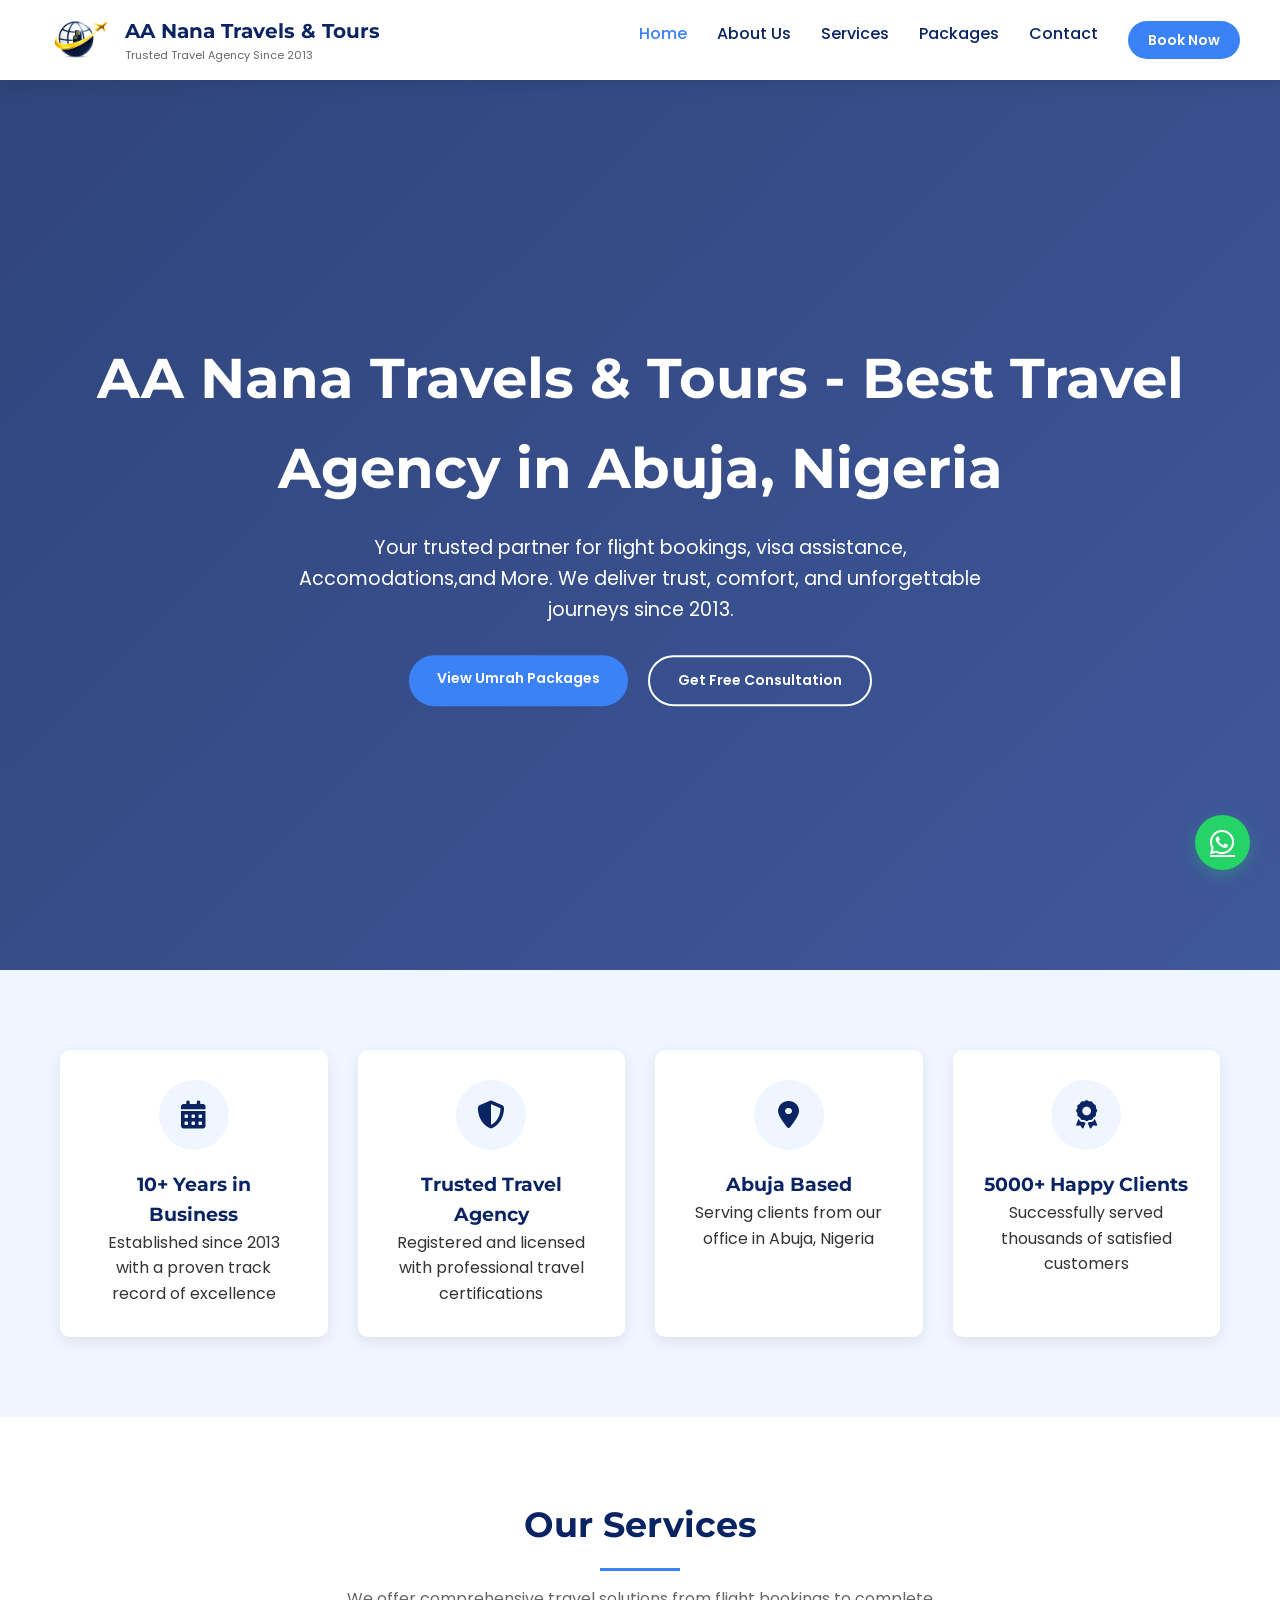
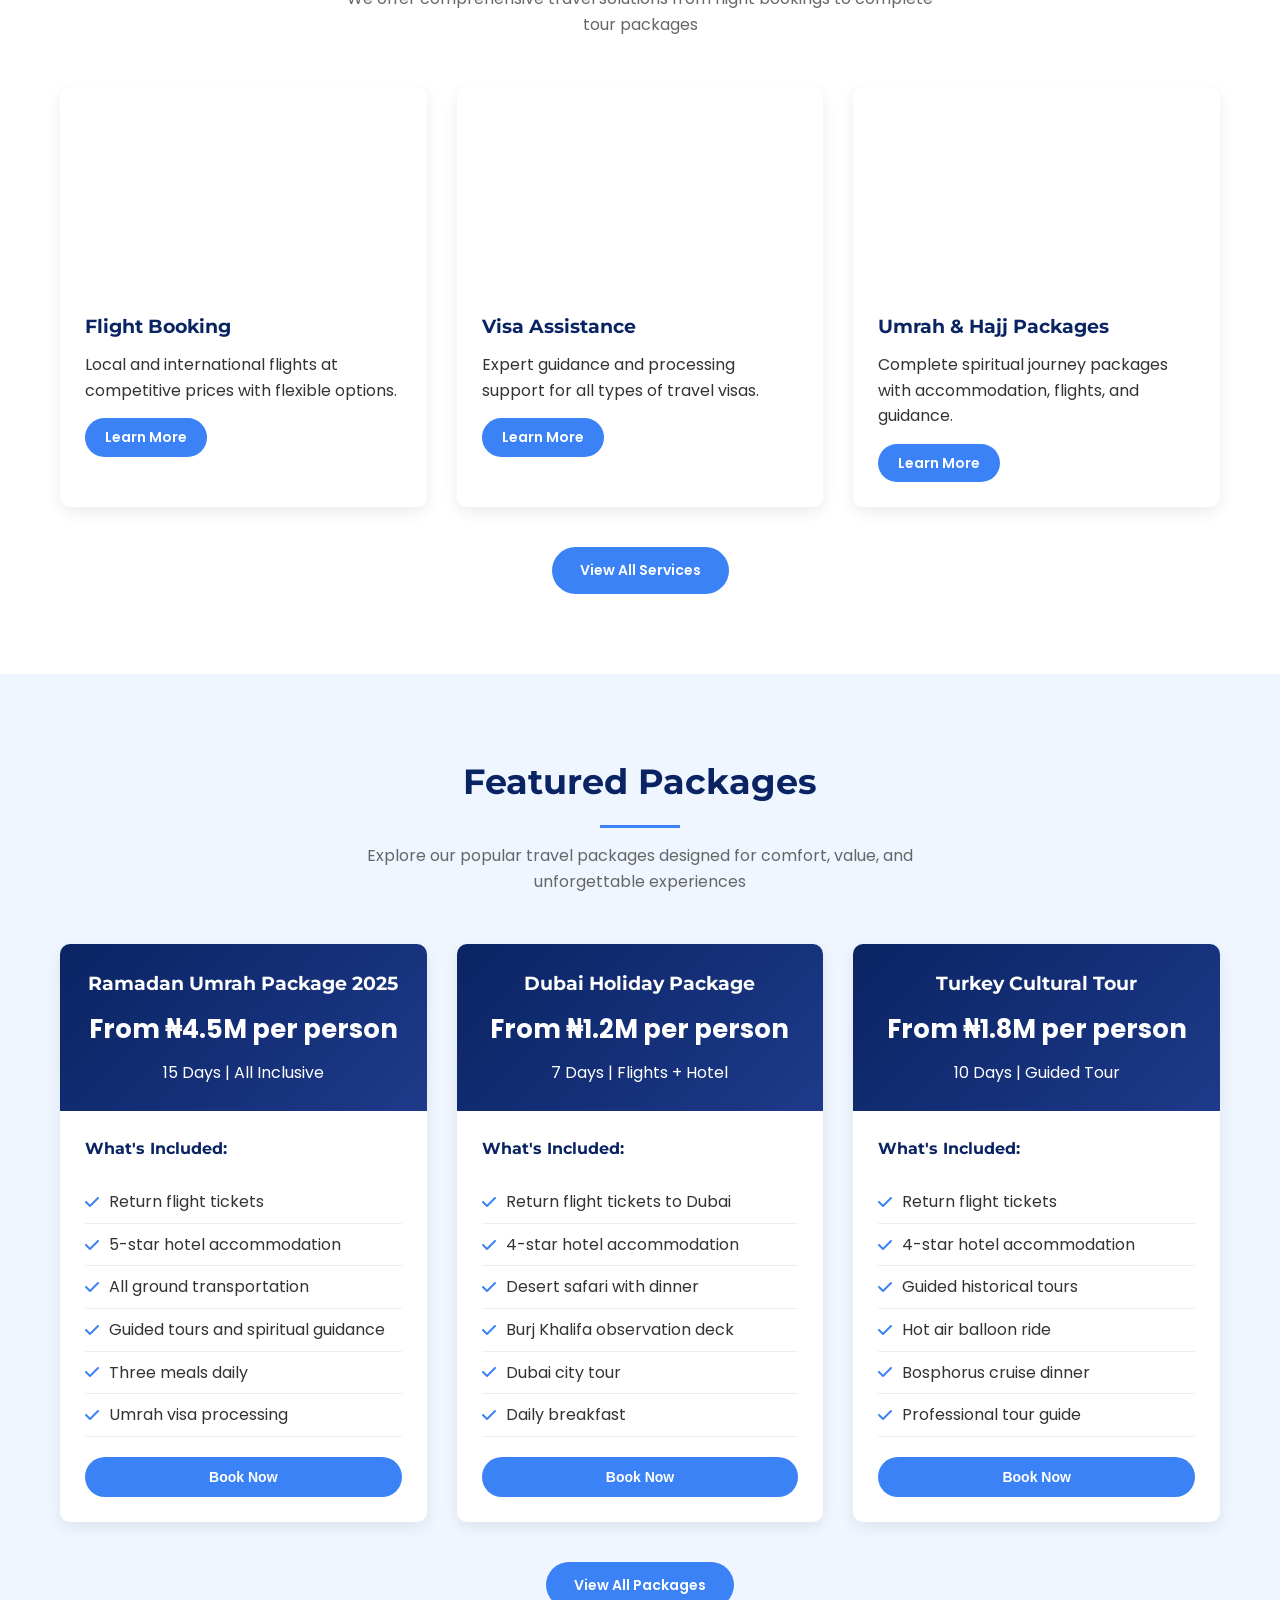
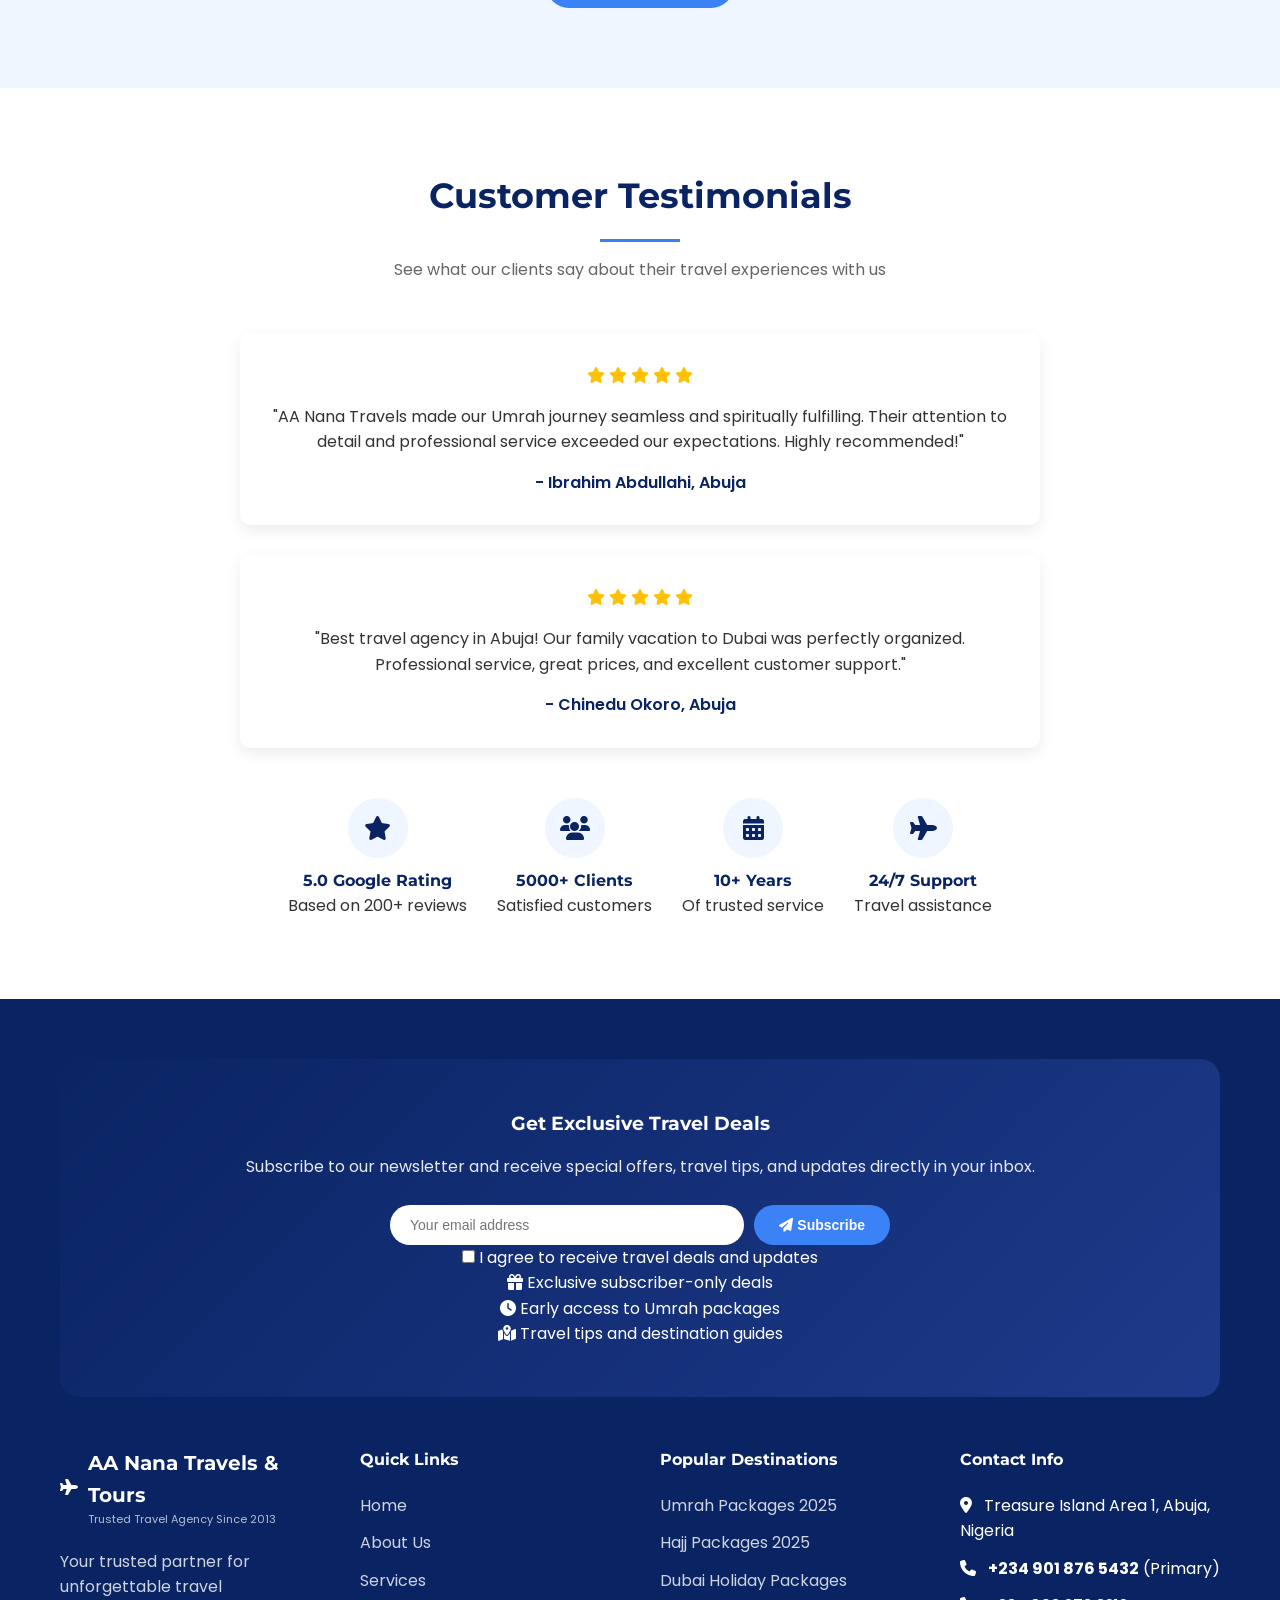
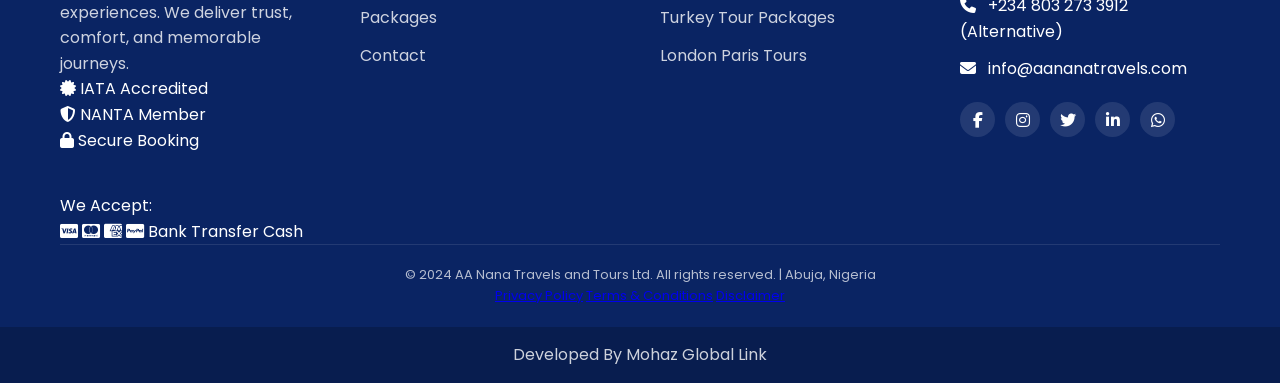
==== commit 72cf9e7c: "Update index.html" ====
--- a/index.html
+++ b/index.html
@@ -158,7 +158,7 @@
             <div class="video-overlay" aria-hidden="true"></div>
             <div class="container hero-content">
                 <h1>AA Nana Travels & Tours - Best Travel Agency in Abuja, Nigeria</h1>
-                <p>Your trusted partner for flight bookings, visa assistance, Umrah packages, Hajj services, and international tour packages. We deliver trust, comfort, and unforgettable journeys since 2013.</p>
+                <p>Your trusted partner for flight bookings, visa assistance, Accomodations,and More. We deliver trust, comfort, and unforgettable journeys since 2013.</p>
                 <div class="cta-buttons">
                     <a href="packages.html" class="btn btn-primary">View Umrah Packages</a>
                     <a href="contact.html" class="btn btn-secondary">Get Free Consultation</a>
--- a/style.css
+++ b/style.css
@@ -11,7 +11,6 @@
     --success-green: #10b981;
     --error-red: #ef4444;
     --warning-yellow: #f59e0b;
-    --gold: #f59e0b;
 }
 
 * {
@@ -51,20 +50,14 @@
     padding: 10px;
     text-decoration: none;
 }
-
 .skip-link:focus {
     left: 50%;
     transform: translateX(-50%);
 }
 
-:focus-visible {
-    outline: 3px solid var(--accent-blue);
-    outline-offset: 3px;
-}
-
-/* Header & Navigation */
+/* Header */
 header {
-    background-color: var(--white);
+    background: var(--white);
     box-shadow: var(--shadow);
     position: fixed;
     width: 100%;
@@ -86,31 +79,20 @@
     text-decoration: none;
 }
 
-.logo-icon {
-    background-color: var(--primary-blue);
-    color: var(--white);
-    width: 40px;
-    height: 40px;
-    border-radius: 50%;
-    display: flex;
-    align-items: center;
-    justify-content: center;
+.logo-img {
+    height: 50px;
+    width: auto;
+    object-fit: contain;
+}
+
+.logo-text h2 {
     font-size: 20px;
-    transition: var(--transition);
-}
-
-.logo:hover .logo-icon {
-    transform: rotate(-10deg);
-}
-
-.logo-text h2 {
-    font-size: 22px;
     margin-bottom: 0;
     color: var(--primary-blue);
 }
 
 .logo-text p {
-    font-size: 12px;
+    font-size: 11px;
     color: var(--text-light);
 }
 
@@ -120,42 +102,16 @@
     gap: 30px;
 }
 
-nav li {
-    margin: 0;
-}
-
 nav a {
     text-decoration: none;
     color: var(--primary-blue);
     font-weight: 500;
     transition: var(--transition);
-    position: relative;
     padding: 5px 0;
 }
 
-nav a:hover {
+nav a:hover, nav a.active {
     color: var(--accent-blue);
-}
-
-nav a::after {
-    content: '';
-    position: absolute;
-    bottom: -5px;
-    left: 0;
-    width: 0;
-    height: 2px;
-    background-color: var(--accent-blue);
-    transition: var(--transition);
-}
-
-nav a:hover::after,
-nav a.active::after {
-    width: 100%;
-}
-
-nav a.active {
-    color: var(--accent-blue);
-    font-weight: 600;
 }
 
 .mobile-menu-btn {
@@ -165,15 +121,43 @@
     font-size: 24px;
     color: var(--primary-blue);
     cursor: pointer;
-    padding: 10px;
-    border-radius: 5px;
-}
-
-.mobile-menu-btn:hover {
-    background-color: var(--light-blue);
-}
-
-/* Hero Section with Video */
+}
+
+/* Buttons */
+.btn {
+    display: inline-block;
+    padding: 12px 28px;
+    border-radius: 50px;
+    font-weight: 600;
+    text-decoration: none;
+    transition: var(--transition);
+    cursor: pointer;
+    border: none;
+    font-size: 14px;
+    text-align: center;
+}
+
+.btn-primary {
+    background: var(--accent-blue);
+    color: var(--white);
+}
+
+.btn-primary:hover {
+    background: #2563eb;
+    transform: translateY(-2px);
+}
+
+.btn-secondary {
+    background: transparent;
+    color: var(--white);
+    border: 2px solid var(--white);
+}
+
+.btn-secondary:hover {
+    background: rgba(255,255,255,0.1);
+}
+
+/* Hero Section */
 .hero-video {
     position: relative;
     height: 100vh;
@@ -188,11 +172,8 @@
     left: 50%;
     min-width: 100%;
     min-height: 100%;
-    width: auto;
-    height: auto;
-    transform: translateX(-50%) translateY(-50%);
+    transform: translate(-50%, -50%);
     object-fit: cover;
-    z-index: 0;
 }
 
 .video-overlay {
@@ -201,7 +182,7 @@
     left: 0;
     width: 100%;
     height: 100%;
-    background: linear-gradient(135deg, rgba(10, 36, 99, 0.8) 0%, rgba(30, 58, 138, 0.8) 100%);
+    background: linear-gradient(135deg, rgba(10,36,99,0.85), rgba(30,58,138,0.85));
     z-index: 1;
 }
 
@@ -216,70 +197,27 @@
 }
 
 .hero-content h1 {
-    font-size: 3.5rem;
-    color: var(--white);
+    font-size: 3rem;
+    color: white;
     margin-bottom: 20px;
-    animation: fadeInUp 1s ease;
-    text-shadow: 2px 2px 4px rgba(0,0,0,0.3);
 }
 
 .hero-content p {
-    font-size: 1.3rem;
+    font-size: 1.2rem;
     max-width: 700px;
-    margin: 0 auto 40px;
-    animation: fadeInUp 1s ease 0.3s both;
-    text-shadow: 1px 1px 2px rgba(0,0,0,0.3);
-}
-
-/* Buttons */
-.btn {
-    display: inline-block;
-    padding: 14px 32px;
-    border-radius: 50px;
-    font-weight: 600;
-    text-decoration: none;
-    transition: var(--transition);
-    cursor: pointer;
-    border: none;
-    font-size: 16px;
-    text-align: center;
-}
-
-.btn-primary {
-    background-color: var(--accent-blue);
-    color: var(--white);
-}
-
-.btn-primary:hover,
-.btn-primary:focus {
-    background-color: #2563eb;
-    transform: translateY(-3px);
-    box-shadow: 0 10px 20px rgba(37, 99, 235, 0.2);
-}
-
-.btn-secondary {
-    background-color: transparent;
-    color: var(--white);
-    border: 2px solid var(--white);
-}
-
-.btn-secondary:hover,
-.btn-secondary:focus {
-    background-color: rgba(255, 255, 255, 0.1);
-    transform: translateY(-3px);
+    margin: 0 auto 30px;
 }
 
 .cta-buttons {
     display: flex;
     justify-content: center;
     gap: 20px;
-    animation: fadeInUp 1s ease 0.6s both;
 }
 
 /* Highlights Section */
 .highlights {
     padding: 80px 0;
-    background-color: var(--light-blue);
+    background: var(--light-blue);
 }
 
 .highlights-container {
@@ -289,7 +227,7 @@
 }
 
 .highlight-card {
-    background-color: var(--white);
+    background: var(--white);
     padding: 30px;
     border-radius: 10px;
     text-align: center;
@@ -302,7 +240,7 @@
 }
 
 .highlight-icon {
-    background-color: var(--light-blue);
+    background: var(--light-blue);
     color: var(--primary-blue);
     width: 70px;
     height: 70px;
@@ -311,48 +249,38 @@
     align-items: center;
     justify-content: center;
     margin: 0 auto 20px;
-    font-size: 30px;
-    transition: var(--transition);
-}
-
-.highlight-card:hover .highlight-icon {
-    background-color: var(--accent-blue);
-    color: var(--white);
+    font-size: 28px;
 }
 
 /* Section Titles */
 .section-title {
     text-align: center;
-    margin-bottom: 60px;
+    margin-bottom: 50px;
 }
 
 .section-title h2 {
-    font-size: 2.5rem;
+    font-size: 2.2rem;
     margin-bottom: 15px;
-    position: relative;
-    display: inline-block;
 }
 
 .section-title h2::after {
     content: '';
-    position: absolute;
-    bottom: -10px;
-    left: 50%;
-    transform: translateX(-50%);
+    display: block;
     width: 80px;
     height: 3px;
-    background-color: var(--accent-blue);
+    background: var(--accent-blue);
+    margin: 15px auto 0;
 }
 
 .section-title p {
+    color: var(--text-light);
     max-width: 600px;
-    margin: 20px auto 0;
-    color: var(--text-light);
+    margin: 15px auto 0;
 }
 
 /* Services Grid */
 .services {
-    padding: 100px 0;
+    padding: 80px 0;
 }
 
 .services-grid {
@@ -362,7 +290,7 @@
 }
 
 .service-card {
-    background-color: var(--white);
+    background: var(--white);
     border-radius: 10px;
     overflow: hidden;
     box-shadow: var(--shadow);
@@ -377,17 +305,6 @@
     height: 200px;
     background-size: cover;
     background-position: center;
-    position: relative;
-}
-
-.service-img::after {
-    content: '';
-    position: absolute;
-    top: 0;
-    left: 0;
-    width: 100%;
-    height: 100%;
-    background: linear-gradient(to bottom, transparent 50%, rgba(0,0,0,0.3));
 }
 
 .service-content {
@@ -396,73 +313,57 @@
 
 .service-content h3 {
     margin-bottom: 10px;
-    font-size: 1.4rem;
 }
 
 /* Packages Grid */
 .packages {
-    padding: 100px 0;
-    background-color: var(--light-blue);
+    padding: 80px 0;
+    background: var(--light-blue);
 }
 
 .packages-grid {
     display: grid;
-    grid-template-columns: repeat(auto-fit, minmax(380px, 1fr));
+    grid-template-columns: repeat(auto-fit, minmax(350px, 1fr));
     gap: 30px;
 }
 
 .package-card {
-    background-color: var(--white);
+    background: var(--white);
     border-radius: 10px;
     overflow: hidden;
     box-shadow: var(--shadow);
     transition: var(--transition);
-    display: flex;
-    flex-direction: column;
 }
 
 .package-card:hover {
     transform: translateY(-10px);
-    box-shadow: 0 20px 30px rgba(0, 0, 0, 0.15);
 }
 
 .package-header {
     background: linear-gradient(135deg, var(--primary-blue), var(--secondary-blue));
-    color: var(--white);
-    padding: 30px 20px;
+    color: white;
+    padding: 25px;
     text-align: center;
 }
 
 .package-header h3 {
-    color: var(--white);
-    margin-bottom: 15px;
+    color: white;
+    margin-bottom: 10px;
+}
+
+.package-price {
     font-size: 1.6rem;
-}
-
-.package-price {
-    font-size: 2rem;
     font-weight: 700;
     margin: 10px 0;
-    color: var(--white);
-}
-
-.package-header p {
-    color: rgba(255, 255, 255, 0.9);
-    font-size: 0.9rem;
-    margin-top: 8px;
 }
 
 .package-details {
     padding: 25px;
-    flex: 1;
-    display: flex;
-    flex-direction: column;
 }
 
 .package-features {
     list-style: none;
     margin: 20px 0;
-    flex: 1;
 }
 
 .package-features li {
@@ -470,36 +371,16 @@
     border-bottom: 1px solid #eee;
     display: flex;
     align-items: center;
-    font-size: 0.95rem;
 }
 
 .package-features li i {
     color: var(--accent-blue);
-    margin-right: 12px;
-    width: 20px;
-    font-size: 14px;
-    flex-shrink: 0;
-}
-
-.package-features li:hover {
-    background-color: rgba(59, 130, 246, 0.05);
-    padding-left: 5px;
-    transition: var(--transition);
-}
-
-/* Premium/Hajj Package Special Styling */
-.package-card:first-child .package-header {
-    background: linear-gradient(135deg, #1e4a76, #0a2463);
-}
-
-.package-card:first-child .package-price {
-    color: var(--gold);
-    text-shadow: 0 0 10px rgba(245, 158, 11, 0.3);
+    margin-right: 10px;
 }
 
 /* Testimonials */
 .testimonials {
-    padding: 100px 0;
+    padding: 80px 0;
 }
 
 .testimonial-container {
@@ -508,36 +389,23 @@
 }
 
 .testimonial-card {
-    background-color: var(--white);
-    padding: 40px;
+    background: var(--white);
+    padding: 30px;
     border-radius: 10px;
     box-shadow: var(--shadow);
     text-align: center;
     margin-bottom: 30px;
-    position: relative;
-}
-
-.testimonial-card::before {
-    content: '"';
-    position: absolute;
-    top: 20px;
-    left: 20px;
-    font-size: 60px;
-    color: var(--light-blue);
-    font-family: serif;
-    opacity: 0.5;
 }
 
 .rating {
     color: #ffc107;
-    margin-bottom: 20px;
-    font-size: 20px;
+    margin-bottom: 15px;
 }
 
 .customer-name {
     font-weight: 600;
     color: var(--primary-blue);
-    margin-top: 20px;
+    margin-top: 15px;
 }
 
 /* Trust Badges */
@@ -550,14 +418,11 @@
 }
 
 .badge {
-    display: flex;
-    flex-direction: column;
-    align-items: center;
     text-align: center;
 }
 
 .badge-icon {
-    background-color: var(--light-blue);
+    background: var(--light-blue);
     color: var(--primary-blue);
     width: 60px;
     height: 60px;
@@ -566,82 +431,19 @@
     align-items: center;
     justify-content: center;
     font-size: 24px;
-    margin-bottom: 10px;
-}
-
-/* Contact Section */
-.contact {
-    padding: 100px 0;
-    background-color: var(--light-blue);
-}
-
-.contact-container {
-    display: grid;
-    grid-template-columns: repeat(auto-fit, minmax(300px, 1fr));
-    gap: 50px;
-}
-
-.contact-info h3 {
-    margin-bottom: 20px;
-}
-
-.contact-item {
-    display: flex;
-    align-items: flex-start;
-    margin-bottom: 20px;
-}
-
-.contact-icon {
-    background-color: var(--primary-blue);
-    color: var(--white);
-    width: 40px;
-    height: 40px;
-    border-radius: 50%;
-    display: flex;
-    align-items: center;
-    justify-content: center;
-    margin-right: 15px;
-    flex-shrink: 0;
-}
-
-.social-links {
-    display: flex;
-    gap: 15px;
-    margin-top: 30px;
-    flex-wrap: wrap;
-}
-
-.social-links a {
-    display: inline-flex;
-    align-items: center;
-    justify-content: center;
-    width: 40px;
-    height: 40px;
-    background-color: var(--primary-blue);
-    color: var(--white);
-    border-radius: 50%;
-    text-decoration: none;
-    transition: var(--transition);
-}
-
-.social-links a:hover,
-.social-links a:focus {
-    background-color: var(--accent-blue);
-    transform: translateY(-3px);
+    margin: 0 auto 10px;
 }
 
 /* Forms */
-.contact-form,
-.booking-form-container {
+.contact-form, .booking-form-container {
     background: var(--white);
-    padding: 40px;
+    padding: 30px;
     border-radius: 10px;
     box-shadow: var(--shadow);
 }
 
 .form-group {
-    margin-bottom: 25px;
-    position: relative;
+    margin-bottom: 20px;
 }
 
 .form-group label {
@@ -659,7 +461,7 @@
     border: 2px solid #e5e7eb;
     border-radius: 8px;
     font-family: 'Poppins', sans-serif;
-    font-size: 16px;
+    font-size: 14px;
     transition: var(--transition);
 }
 
@@ -668,21 +470,14 @@
 .form-group textarea:focus {
     outline: none;
     border-color: var(--accent-blue);
-    box-shadow: 0 0 0 4px rgba(59, 130, 246, 0.1);
-}
-
-.form-group input.error,
-.form-group select.error,
-.form-group textarea.error {
+}
+
+.form-group input.error {
     border-color: var(--error-red);
-    background-color: #fff5f5;
-}
-
-.form-group input.valid,
-.form-group select.valid,
-.form-group textarea.valid {
+}
+
+.form-group input.valid {
     border-color: var(--success-green);
-    background-color: #f0fdf4;
 }
 
 .form-row {
@@ -691,113 +486,23 @@
     gap: 20px;
 }
 
-.validation-message {
-    font-size: 12px;
-    margin-top: 5px;
-    color: var(--error-red);
-    display: none;
-}
-
-.validation-message.show {
-    display: block;
-    animation: slideDown 0.3s ease;
-}
-
-.success-message,
-.error-message {
-    padding: 15px;
-    border-radius: 8px;
-    margin-bottom: 20px;
-    text-align: center;
-    animation: slideDown 0.3s ease;
-    display: flex;
-    align-items: center;
-    justify-content: center;
-    gap: 10px;
-}
-
-.success-message {
-    background-color: #d4edda;
-    color: #155724;
-    border: 1px solid #c3e6cb;
-}
-
-.error-message {
-    background-color: #f8d7da;
-    color: #721c24;
-    border: 1px solid #f5c6cb;
-}
-
-.char-counter {
-    font-size: 12px;
-    color: var(--text-light);
-    text-align: right;
-    margin-top: 5px;
-}
-
-.char-counter.warning {
-    color: var(--warning-yellow);
-}
-
-.char-counter.danger {
-    color: var(--error-red);
-}
-
-/* Spinner */
-.spinner {
-    display: inline-block;
-    width: 20px;
-    height: 20px;
-    border: 3px solid rgba(255,255,255,.3);
-    border-radius: 50%;
-    border-top-color: #fff;
-    animation: spin 1s ease-in-out infinite;
-    margin-right: 10px;
-}
-
-@keyframes spin {
-    to { transform: rotate(360deg); }
-}
-
-/* Newsletter Section */
+/* Newsletter */
 .newsletter-section {
-    background: linear-gradient(135deg, var(--primary-blue) 0%, var(--secondary-blue) 100%);
+    background: linear-gradient(135deg, var(--primary-blue), var(--secondary-blue));
     border-radius: 20px;
-    padding: 60px 40px;
+    padding: 50px 40px;
     margin-bottom: 50px;
-    position: relative;
-    overflow: hidden;
-}
-
-.newsletter-section::before {
-    content: '';
-    position: absolute;
-    top: -50%;
-    right: -50%;
-    width: 100%;
-    height: 200%;
-    background: radial-gradient(circle, rgba(255,255,255,0.1) 0%, transparent 70%);
-    transform: rotate(45deg);
-}
-
-.newsletter-content {
-    position: relative;
-    z-index: 1;
-    text-align: center;
-    max-width: 600px;
-    margin: 0 auto;
+    text-align: center;
 }
 
 .newsletter-content h3 {
-    color: var(--white);
-    font-size: 2rem;
+    color: white;
     margin-bottom: 15px;
 }
 
 .newsletter-content p {
     color: rgba(255,255,255,0.9);
-    margin-bottom: 30px;
-    font-size: 1.1rem;
+    margin-bottom: 25px;
 }
 
 .newsletter-form {
@@ -808,70 +513,24 @@
 .newsletter-input-group {
     display: flex;
     gap: 10px;
-    margin-bottom: 15px;
 }
 
 .newsletter-input-group input {
     flex: 1;
-    padding: 15px 20px;
+    padding: 12px 20px;
     border: none;
     border-radius: 50px;
-    font-size: 16px;
-    font-family: 'Poppins', sans-serif;
-}
-
-.newsletter-input-group input:focus {
-    outline: 2px solid var(--accent-blue);
-    outline-offset: 2px;
+    font-size: 14px;
 }
 
 .newsletter-input-group button {
-    padding: 15px 30px;
-    white-space: nowrap;
-    background-color: var(--accent-blue);
-}
-
-.newsletter-checkbox {
-    display: flex;
-    align-items: center;
-    justify-content: center;
-    gap: 10px;
-    color: rgba(255,255,255,0.9);
-    font-size: 14px;
-}
-
-.newsletter-checkbox input[type="checkbox"] {
-    width: 18px;
-    height: 18px;
-    cursor: pointer;
-    accent-color: var(--accent-blue);
-}
-
-.newsletter-benefits {
-    display: flex;
-    justify-content: center;
-    gap: 30px;
-    margin-top: 30px;
-    flex-wrap: wrap;
-}
-
-.benefit-item {
-    display: flex;
-    align-items: center;
-    gap: 8px;
-    color: rgba(255,255,255,0.9);
-    font-size: 14px;
-}
-
-.benefit-item i {
-    color: var(--accent-blue);
-    font-size: 18px;
+    padding: 12px 25px;
 }
 
 /* Footer */
 footer {
-    background-color: var(--primary-blue);
-    color: var(--white);
+    background: var(--primary-blue);
+    color: white;
     padding: 60px 0 0;
 }
 
@@ -882,27 +541,9 @@
     margin-bottom: 40px;
 }
 
-.footer-logo .logo-icon {
-    background-color: var(--white);
-    color: var(--primary-blue);
-}
-
 .footer-links h4 {
-    color: var(--white);
+    color: white;
     margin-bottom: 20px;
-    font-size: 1.2rem;
-    position: relative;
-    padding-bottom: 10px;
-}
-
-.footer-links h4::after {
-    content: '';
-    position: absolute;
-    bottom: 0;
-    left: 0;
-    width: 40px;
-    height: 2px;
-    background-color: var(--accent-blue);
 }
 
 .footer-links ul {
@@ -914,330 +555,107 @@
 }
 
 .footer-links a {
-    color: rgba(255, 255, 255, 0.8);
+    color: rgba(255,255,255,0.8);
     text-decoration: none;
     transition: var(--transition);
-    display: inline-block;
-}
-
-.footer-links a:hover,
-.footer-links a:focus {
-    color: var(--white);
-    transform: translateX(5px);
-}
-
-/* Trust Badges Footer */
-.trust-badges-footer {
-    display: flex;
-    gap: 15px;
-    margin-top: 20px;
-    flex-wrap: wrap;
-}
-
-.trust-badge {
-    background-color: rgba(255,255,255,0.1);
-    padding: 8px 15px;
-    border-radius: 50px;
-    display: flex;
-    align-items: center;
-    gap: 8px;
-    font-size: 13px;
-    color: var(--white);
-    transition: var(--transition);
-}
-
-.trust-badge:hover {
-    background-color: rgba(255,255,255,0.2);
-    transform: translateY(-2px);
-}
-
-.trust-badge i {
-    color: var(--accent-blue);
-}
-
-/* Social Links Footer */
+}
+
+.footer-links a:hover {
+    color: white;
+}
+
 .social-links-footer {
     display: flex;
     gap: 10px;
     margin-top: 20px;
-    flex-wrap: wrap;
 }
 
 .social-links-footer a {
     display: inline-flex;
     align-items: center;
     justify-content: center;
-    width: 40px;
-    height: 40px;
-    background-color: rgba(255,255,255,0.1);
-    color: var(--white);
+    width: 35px;
+    height: 35px;
+    background: rgba(255,255,255,0.1);
     border-radius: 50%;
-    text-decoration: none;
-    transition: var(--transition);
-}
-
-.social-links-footer a:hover,
-.social-links-footer a:focus {
-    background-color: var(--accent-blue);
-    transform: translateY(-3px);
-}
-
-/* Payment Methods */
-.payment-methods {
-    text-align: center;
-    padding: 30px 0;
-    border-top: 1px solid rgba(255,255,255,0.1);
-    border-bottom: 1px solid rgba(255,255,255,0.1);
-    margin-bottom: 30px;
-}
-
-.payment-methods p {
-    color: rgba(255,255,255,0.7);
-    margin-bottom: 15px;
-}
-
-.payment-icons {
-    display: flex;
-    justify-content: center;
-    align-items: center;
-    gap: 20px;
-    color: rgba(255,255,255,0.6);
-    font-size: 30px;
-    flex-wrap: wrap;
-}
-
-.payment-bank {
-    font-size: 14px;
-    background-color: rgba(255,255,255,0.1);
-    padding: 8px 15px;
-    border-radius: 5px;
-    color: var(--white);
-}
-
-/* Copyright */
-.copyright {
-    text-align: center;
-    padding: 20px 0;
-    color: rgba(255,255,255,0.7);
-    font-size: 14px;
-}
-
-.footer-links-small {
-    display: flex;
-    justify-content: center;
-    gap: 20px;
-    margin-top: 15px;
-    flex-wrap: wrap;
-}
-
-.footer-links-small a {
-    color: rgba(255,255,255,0.6);
-    text-decoration: none;
-    font-size: 13px;
-    transition: var(--transition);
-}
-
-.footer-links-small a:hover,
-.footer-links-small a:focus {
-    color: var(--white);
-}
-
-.my-link {
-    text-align: center;
-    padding: 15px 0;
-    background-color: rgba(0,0,0,0.2);
-}
-
-.my-link a {
-    text-decoration: none;
-    color: var(--white);
-    opacity: 0.8;
-    transition: var(--transition);
-}
-
-.my-link a:hover {
-    opacity: 1;
-}
-
-/* WhatsApp Button */
+    color: white;
+    transition: var(--transition);
+}
+
+.social-links-footer a:hover {
+    background: var(--accent-blue);
+    transform: translateY(-2px);
+}
+
+/* WhatsApp Float */
 .whatsapp-float {
     position: fixed;
     bottom: 30px;
     right: 30px;
-    background-color: #25D366;
-    color: white;
-    width: 60px;
-    height: 60px;
+    background: #25D366;
+    color: white;
+    width: 55px;
+    height: 55px;
     border-radius: 50%;
     display: flex;
     align-items: center;
     justify-content: center;
-    font-size: 30px;
-    box-shadow: 0 5px 15px rgba(37, 211, 102, 0.3);
+    font-size: 28px;
+    box-shadow: 0 5px 15px rgba(37,211,102,0.3);
     z-index: 999;
     transition: var(--transition);
-    text-decoration: none;
-}
-
-.whatsapp-float:hover,
-.whatsapp-float:focus {
-    transform: scale(1.1) translateY(-5px);
-    background-color: #128C7E;
-    box-shadow: 0 8px 25px rgba(18, 140, 126, 0.4);
+}
+
+.whatsapp-float:hover {
+    transform: scale(1.1);
+    background: #128C7E;
 }
 
 /* Page Header */
 .page-header {
     background: linear-gradient(135deg, var(--primary-blue), var(--secondary-blue));
-    color: var(--white);
-    padding: 150px 0 80px;
+    color: white;
+    padding: 120px 0 60px;
     margin-top: 70px;
     text-align: center;
 }
 
 .page-header h1 {
-    color: var(--white);
-    font-size: 3rem;
+    color: white;
+    font-size: 2.5rem;
     margin-bottom: 15px;
 }
 
-.page-header p {
-    color: rgba(255,255,255,0.9);
-    font-size: 1.2rem;
-    max-width: 600px;
-    margin: 0 auto;
-}
-
-/* Page Content */
-.page-content {
-    padding: 80px 0;
-}
-
-/* About Page */
-.about-ceo {
-    display: flex;
-    align-items: center;
-    gap: 40px;
-    margin: 40px 0;
-    background: var(--light-blue);
-    padding: 40px;
-    border-radius: 10px;
-}
-
-.ceo-img {
-    width: 200px;
-    height: 200px;
-    border-radius: 50%;
-    object-fit: cover;
-    border: 5px solid var(--white);
-    box-shadow: var(--shadow);
-}
-
-/* Locations */
-.locations-grid {
-    display: grid;
-    grid-template-columns: repeat(auto-fit, minmax(300px, 1fr));
-    gap: 40px;
-}
-
-.location-card {
-    background-color: var(--white);
-    border-radius: 10px;
-    overflow: hidden;
-    box-shadow: var(--shadow);
-}
-
-.location-info {
-    padding: 25px;
-}
-
-.map-container {
-    height: 300px;
-    background-color: #f3f4f6;
-    display: flex;
-    align-items: center;
-    justify-content: center;
-    color: var(--text-light);
-    position: relative;
-    overflow: hidden;
-}
-
-.map-placeholder {
-    text-align: center;
-}
-
-.map-placeholder i {
-    font-size: 48px;
-    color: var(--accent-blue);
-    margin-bottom: 10px;
-}
-
-/* Service Details */
-.service-detail {
-    margin-bottom: 40px;
-    padding: 30px;
-    background: var(--white);
-    border-radius: 10px;
-    box-shadow: var(--shadow);
-    scroll-margin-top: 100px;
-}
-
-.service-detail h3 {
-    margin-bottom: 20px;
-    color: var(--secondary-blue);
-    display: flex;
-    align-items: center;
-    gap: 10px;
-}
-
-.service-detail h3 i {
-    color: var(--accent-blue);
-    font-size: 28px;
-}
-
-/* FAQ Section */
+/* FAQ */
 .faq-section {
     padding: 80px 0;
-    background-color: var(--light-blue);
-}
-
-.faq-grid {
-    max-width: 800px;
-    margin: 0 auto;
+    background: var(--light-blue);
 }
 
 .faq-item {
-    background-color: var(--white);
+    background: white;
     border-radius: 10px;
     margin-bottom: 15px;
-    box-shadow: var(--shadow);
     overflow: hidden;
 }
 
 .faq-question {
     width: 100%;
-    padding: 20px 25px;
+    padding: 18px 25px;
     background: none;
     border: none;
     text-align: left;
-    font-size: 1.1rem;
+    font-size: 1rem;
     font-weight: 600;
     color: var(--primary-blue);
     cursor: pointer;
     display: flex;
     justify-content: space-between;
     align-items: center;
-    transition: var(--transition);
-}
-
-.faq-question:hover,
-.faq-question:focus {
-    background-color: rgba(59, 130, 246, 0.05);
 }
 
 .faq-question i {
-    transition: transform 0.3s ease;
-    color: var(--accent-blue);
+    transition: transform 0.3s;
 }
 
 .faq-item.active .faq-question i {
@@ -1248,211 +666,80 @@
     padding: 0 25px;
     max-height: 0;
     overflow: hidden;
-    transition: all 0.3s ease;
-    background-color: #fafafa;
+    transition: all 0.3s;
 }
 
 .faq-item.active .faq-answer {
-    padding: 20px 25px;
+    padding: 0 25px 20px;
     max-height: 500px;
 }
 
-.faq-answer ul, 
-.faq-answer ol {
-    margin: 10px 0 10px 20px;
-}
-
-.faq-answer li {
-    margin-bottom: 5px;
-    color: var(--text-light);
-}
-
-.faq-answer .note {
-    margin-top: 10px;
-    padding: 10px;
-    background-color: #fff3cd;
-    border-left: 4px solid #ffc107;
-    border-radius: 5px;
-    font-size: 0.9rem;
-}
-
-.faq-cta {
-    text-align: center;
-    margin-top: 50px;
-}
-
-.faq-cta p {
-    font-size: 1.2rem;
-    color: var(--text-dark);
-    margin-bottom: 20px;
-}
-
-.faq-cta .btn {
-    margin: 0 10px;
-}
-
-/* Error Page */
-.error-page {
-    min-height: 70vh;
-    display: flex;
-    align-items: center;
-    justify-content: center;
-    text-align: center;
-    padding: 60px 0;
-    background: linear-gradient(135deg, var(--light-blue) 0%, #fff 100%);
-    margin-top: 70px;
-}
-
-.error-content {
-    max-width: 600px;
-    margin: 0 auto;
-}
-
-.error-code {
-    font-size: 180px;
-    font-weight: 800;
-    color: var(--primary-blue);
-    line-height: 1;
-    margin-bottom: 20px;
-    text-shadow: 10px 10px 0 rgba(10, 36, 99, 0.1);
-    animation: float 3s ease-in-out infinite;
-}
-
-@keyframes float {
-    0%, 100% { transform: translateY(0); }
-    50% { transform: translateY(-20px); }
-}
-
-.error-title {
-    font-size: 32px;
-    color: var(--text-dark);
-    margin-bottom: 20px;
-}
-
-.error-message {
-    color: var(--text-light);
-    margin-bottom: 30px;
-    font-size: 18px;
-}
-
-.error-actions {
-    display: flex;
-    gap: 20px;
-    justify-content: center;
-    flex-wrap: wrap;
-    margin-top: 30px;
-}
-
-.error-actions .btn {
-    min-width: 200px;
-}
-
-.search-box {
-    margin: 40px auto;
-    display: flex;
-    gap: 10px;
-    max-width: 500px;
-}
-
-.search-box input {
-    flex: 1;
+/* Copyright */
+.copyright {
+    text-align: center;
+    padding: 20px 0;
+    border-top: 1px solid rgba(255,255,255,0.1);
+    color: rgba(255,255,255,0.7);
+    font-size: 13px;
+}
+
+.my-link {
+    text-align: center;
     padding: 15px;
-    border: 2px solid #e5e7eb;
-    border-radius: 50px;
-    font-size: 16px;
-}
-
-.search-box input:focus {
-    border-color: var(--accent-blue);
-    outline: none;
-    box-shadow: 0 0 0 4px rgba(59, 130, 246, 0.1);
-}
-
-.search-box button {
-    padding: 15px 30px;
-    border-radius: 50px;
-    white-space: nowrap;
-}
-
-.helpful-links {
-    margin-top: 40px;
-    padding-top: 40px;
-    border-top: 1px solid #e5e7eb;
-}
-
-.helpful-links h3 {
-    margin-bottom: 20px;
-}
-
-.helpful-links-grid {
-    display: grid;
-    grid-template-columns: repeat(auto-fit, minmax(150px, 1fr));
-    gap: 15px;
-}
-
-.helpful-links-grid a {
-    color: var(--primary-blue);
+    background: rgba(0,0,0,0.2);
+}
+
+.my-link a {
+    color: white;
     text-decoration: none;
-    padding: 10px;
-    background: white;
-    border-radius: 5px;
-    transition: var(--transition);
-}
-
-.helpful-links-grid a:hover,
-.helpful-links-grid a:focus {
-    background: var(--accent-blue);
-    color: white;
-    transform: translateY(-3px);
-}
-
-/* Legal Pages */
-.legal-content {
-    max-width: 800px;
-    margin: 0 auto;
-    background: white;
-    padding: 40px;
-    border-radius: 10px;
-    box-shadow: var(--shadow);
-}
-
-.last-updated {
-    text-align: right;
-    color: var(--text-light);
-    font-style: italic;
-    margin-bottom: 30px;
-    padding-bottom: 10px;
-    border-bottom: 1px solid #eee;
-}
-
-.legal-section {
-    margin-bottom: 40px;
-}
-
-.legal-section h2 {
-    color: var(--primary-blue);
-    margin-bottom: 20px;
-    padding-bottom: 10px;
-    border-bottom: 2px solid var(--light-blue);
-}
-
-/* Logo Image Styles */
-.logo-img {
-    height: 60px;
-    width: auto;
-    max-width: 200px;
-    object-fit: contain;
-    transition: var(--transition);
-}
-
-.logo:hover .logo-img {
-    transform: scale(1.02);
-}
-
-/* For mobile devices */
+    opacity: 0.8;
+}
+
+/* Responsive */
 @media (max-width: 768px) {
-    .logo-img {
-        height: 45px;
-        max-width: 150px;
-    }
-}
+    .mobile-menu-btn {
+        display: block;
+    }
+    
+    nav ul {
+        display: none;
+        position: absolute;
+        top: 70px;
+        left: 0;
+        right: 0;
+        background: white;
+        flex-direction: column;
+        padding: 20px;
+        gap: 15px;
+        box-shadow: var(--shadow);
+    }
+    
+    nav ul.active {
+        display: flex;
+    }
+    
+    .hero-content h1 {
+        font-size: 1.8rem;
+    }
+    
+    .hero-content p {
+        font-size: 1rem;
+    }
+    
+    .cta-buttons {
+        flex-direction: column;
+        align-items: center;
+    }
+    
+    .form-row {
+        grid-template-columns: 1fr;
+    }
+    
+    .section-title h2 {
+        font-size: 1.8rem;
+    }
+    
+    .packages-grid {
+        grid-template-columns: 1fr;
+    }
+}
--- a/style.css
+++ b/style.css
@@ -11,7 +11,6 @@
     --success-green: #10b981;
     --error-red: #ef4444;
     --warning-yellow: #f59e0b;
-    --gold: #f59e0b;
 }
 
 * {
@@ -51,20 +50,14 @@
     padding: 10px;
     text-decoration: none;
 }
-
 .skip-link:focus {
     left: 50%;
     transform: translateX(-50%);
 }
 
-:focus-visible {
-    outline: 3px solid var(--accent-blue);
-    outline-offset: 3px;
-}
-
-/* Header & Navigation */
+/* Header */
 header {
-    background-color: var(--white);
+    background: var(--white);
     box-shadow: var(--shadow);
     position: fixed;
     width: 100%;
@@ -86,31 +79,20 @@
     text-decoration: none;
 }
 
-.logo-icon {
-    background-color: var(--primary-blue);
-    color: var(--white);
-    width: 40px;
-    height: 40px;
-    border-radius: 50%;
-    display: flex;
-    align-items: center;
-    justify-content: center;
+.logo-img {
+    height: 50px;
+    width: auto;
+    object-fit: contain;
+}
+
+.logo-text h2 {
     font-size: 20px;
-    transition: var(--transition);
-}
-
-.logo:hover .logo-icon {
-    transform: rotate(-10deg);
-}
-
-.logo-text h2 {
-    font-size: 22px;
     margin-bottom: 0;
     color: var(--primary-blue);
 }
 
 .logo-text p {
-    font-size: 12px;
+    font-size: 11px;
     color: var(--text-light);
 }
 
@@ -120,42 +102,16 @@
     gap: 30px;
 }
 
-nav li {
-    margin: 0;
-}
-
 nav a {
     text-decoration: none;
     color: var(--primary-blue);
     font-weight: 500;
     transition: var(--transition);
-    position: relative;
     padding: 5px 0;
 }
 
-nav a:hover {
+nav a:hover, nav a.active {
     color: var(--accent-blue);
-}
-
-nav a::after {
-    content: '';
-    position: absolute;
-    bottom: -5px;
-    left: 0;
-    width: 0;
-    height: 2px;
-    background-color: var(--accent-blue);
-    transition: var(--transition);
-}
-
-nav a:hover::after,
-nav a.active::after {
-    width: 100%;
-}
-
-nav a.active {
-    color: var(--accent-blue);
-    font-weight: 600;
 }
 
 .mobile-menu-btn {
@@ -165,15 +121,43 @@
     font-size: 24px;
     color: var(--primary-blue);
     cursor: pointer;
-    padding: 10px;
-    border-radius: 5px;
-}
-
-.mobile-menu-btn:hover {
-    background-color: var(--light-blue);
-}
-
-/* Hero Section with Video */
+}
+
+/* Buttons */
+.btn {
+    display: inline-block;
+    padding: 12px 28px;
+    border-radius: 50px;
+    font-weight: 600;
+    text-decoration: none;
+    transition: var(--transition);
+    cursor: pointer;
+    border: none;
+    font-size: 14px;
+    text-align: center;
+}
+
+.btn-primary {
+    background: var(--accent-blue);
+    color: var(--white);
+}
+
+.btn-primary:hover {
+    background: #2563eb;
+    transform: translateY(-2px);
+}
+
+.btn-secondary {
+    background: transparent;
+    color: var(--white);
+    border: 2px solid var(--white);
+}
+
+.btn-secondary:hover {
+    background: rgba(255,255,255,0.1);
+}
+
+/* Hero Section */
 .hero-video {
     position: relative;
     height: 100vh;
@@ -188,11 +172,8 @@
     left: 50%;
     min-width: 100%;
     min-height: 100%;
-    width: auto;
-    height: auto;
-    transform: translateX(-50%) translateY(-50%);
+    transform: translate(-50%, -50%);
     object-fit: cover;
-    z-index: 0;
 }
 
 .video-overlay {
@@ -201,7 +182,7 @@
     left: 0;
     width: 100%;
     height: 100%;
-    background: linear-gradient(135deg, rgba(10, 36, 99, 0.8) 0%, rgba(30, 58, 138, 0.8) 100%);
+    background: linear-gradient(135deg, rgba(10,36,99,0.85), rgba(30,58,138,0.85));
     z-index: 1;
 }
 
@@ -216,70 +197,27 @@
 }
 
 .hero-content h1 {
-    font-size: 3.5rem;
-    color: var(--white);
+    font-size: 3rem;
+    color: white;
     margin-bottom: 20px;
-    animation: fadeInUp 1s ease;
-    text-shadow: 2px 2px 4px rgba(0,0,0,0.3);
 }
 
 .hero-content p {
-    font-size: 1.3rem;
+    font-size: 1.2rem;
     max-width: 700px;
-    margin: 0 auto 40px;
-    animation: fadeInUp 1s ease 0.3s both;
-    text-shadow: 1px 1px 2px rgba(0,0,0,0.3);
-}
-
-/* Buttons */
-.btn {
-    display: inline-block;
-    padding: 14px 32px;
-    border-radius: 50px;
-    font-weight: 600;
-    text-decoration: none;
-    transition: var(--transition);
-    cursor: pointer;
-    border: none;
-    font-size: 16px;
-    text-align: center;
-}
-
-.btn-primary {
-    background-color: var(--accent-blue);
-    color: var(--white);
-}
-
-.btn-primary:hover,
-.btn-primary:focus {
-    background-color: #2563eb;
-    transform: translateY(-3px);
-    box-shadow: 0 10px 20px rgba(37, 99, 235, 0.2);
-}
-
-.btn-secondary {
-    background-color: transparent;
-    color: var(--white);
-    border: 2px solid var(--white);
-}
-
-.btn-secondary:hover,
-.btn-secondary:focus {
-    background-color: rgba(255, 255, 255, 0.1);
-    transform: translateY(-3px);
+    margin: 0 auto 30px;
 }
 
 .cta-buttons {
     display: flex;
     justify-content: center;
     gap: 20px;
-    animation: fadeInUp 1s ease 0.6s both;
 }
 
 /* Highlights Section */
 .highlights {
     padding: 80px 0;
-    background-color: var(--light-blue);
+    background: var(--light-blue);
 }
 
 .highlights-container {
@@ -289,7 +227,7 @@
 }
 
 .highlight-card {
-    background-color: var(--white);
+    background: var(--white);
     padding: 30px;
     border-radius: 10px;
     text-align: center;
@@ -302,7 +240,7 @@
 }
 
 .highlight-icon {
-    background-color: var(--light-blue);
+    background: var(--light-blue);
     color: var(--primary-blue);
     width: 70px;
     height: 70px;
@@ -311,48 +249,38 @@
     align-items: center;
     justify-content: center;
     margin: 0 auto 20px;
-    font-size: 30px;
-    transition: var(--transition);
-}
-
-.highlight-card:hover .highlight-icon {
-    background-color: var(--accent-blue);
-    color: var(--white);
+    font-size: 28px;
 }
 
 /* Section Titles */
 .section-title {
     text-align: center;
-    margin-bottom: 60px;
+    margin-bottom: 50px;
 }
 
 .section-title h2 {
-    font-size: 2.5rem;
+    font-size: 2.2rem;
     margin-bottom: 15px;
-    position: relative;
-    display: inline-block;
 }
 
 .section-title h2::after {
     content: '';
-    position: absolute;
-    bottom: -10px;
-    left: 50%;
-    transform: translateX(-50%);
+    display: block;
     width: 80px;
     height: 3px;
-    background-color: var(--accent-blue);
+    background: var(--accent-blue);
+    margin: 15px auto 0;
 }
 
 .section-title p {
+    color: var(--text-light);
     max-width: 600px;
-    margin: 20px auto 0;
-    color: var(--text-light);
+    margin: 15px auto 0;
 }
 
 /* Services Grid */
 .services {
-    padding: 100px 0;
+    padding: 80px 0;
 }
 
 .services-grid {
@@ -362,7 +290,7 @@
 }
 
 .service-card {
-    background-color: var(--white);
+    background: var(--white);
     border-radius: 10px;
     overflow: hidden;
     box-shadow: var(--shadow);
@@ -377,17 +305,6 @@
     height: 200px;
     background-size: cover;
     background-position: center;
-    position: relative;
-}
-
-.service-img::after {
-    content: '';
-    position: absolute;
-    top: 0;
-    left: 0;
-    width: 100%;
-    height: 100%;
-    background: linear-gradient(to bottom, transparent 50%, rgba(0,0,0,0.3));
 }
 
 .service-content {
@@ -396,73 +313,57 @@
 
 .service-content h3 {
     margin-bottom: 10px;
-    font-size: 1.4rem;
 }
 
 /* Packages Grid */
 .packages {
-    padding: 100px 0;
-    background-color: var(--light-blue);
+    padding: 80px 0;
+    background: var(--light-blue);
 }
 
 .packages-grid {
     display: grid;
-    grid-template-columns: repeat(auto-fit, minmax(380px, 1fr));
+    grid-template-columns: repeat(auto-fit, minmax(350px, 1fr));
     gap: 30px;
 }
 
 .package-card {
-    background-color: var(--white);
+    background: var(--white);
     border-radius: 10px;
     overflow: hidden;
     box-shadow: var(--shadow);
     transition: var(--transition);
-    display: flex;
-    flex-direction: column;
 }
 
 .package-card:hover {
     transform: translateY(-10px);
-    box-shadow: 0 20px 30px rgba(0, 0, 0, 0.15);
 }
 
 .package-header {
     background: linear-gradient(135deg, var(--primary-blue), var(--secondary-blue));
-    color: var(--white);
-    padding: 30px 20px;
+    color: white;
+    padding: 25px;
     text-align: center;
 }
 
 .package-header h3 {
-    color: var(--white);
-    margin-bottom: 15px;
+    color: white;
+    margin-bottom: 10px;
+}
+
+.package-price {
     font-size: 1.6rem;
-}
-
-.package-price {
-    font-size: 2rem;
     font-weight: 700;
     margin: 10px 0;
-    color: var(--white);
-}
-
-.package-header p {
-    color: rgba(255, 255, 255, 0.9);
-    font-size: 0.9rem;
-    margin-top: 8px;
 }
 
 .package-details {
     padding: 25px;
-    flex: 1;
-    display: flex;
-    flex-direction: column;
 }
 
 .package-features {
     list-style: none;
     margin: 20px 0;
-    flex: 1;
 }
 
 .package-features li {
@@ -470,36 +371,16 @@
     border-bottom: 1px solid #eee;
     display: flex;
     align-items: center;
-    font-size: 0.95rem;
 }
 
 .package-features li i {
     color: var(--accent-blue);
-    margin-right: 12px;
-    width: 20px;
-    font-size: 14px;
-    flex-shrink: 0;
-}
-
-.package-features li:hover {
-    background-color: rgba(59, 130, 246, 0.05);
-    padding-left: 5px;
-    transition: var(--transition);
-}
-
-/* Premium/Hajj Package Special Styling */
-.package-card:first-child .package-header {
-    background: linear-gradient(135deg, #1e4a76, #0a2463);
-}
-
-.package-card:first-child .package-price {
-    color: var(--gold);
-    text-shadow: 0 0 10px rgba(245, 158, 11, 0.3);
+    margin-right: 10px;
 }
 
 /* Testimonials */
 .testimonials {
-    padding: 100px 0;
+    padding: 80px 0;
 }
 
 .testimonial-container {
@@ -508,36 +389,23 @@
 }
 
 .testimonial-card {
-    background-color: var(--white);
-    padding: 40px;
+    background: var(--white);
+    padding: 30px;
     border-radius: 10px;
     box-shadow: var(--shadow);
     text-align: center;
     margin-bottom: 30px;
-    position: relative;
-}
-
-.testimonial-card::before {
-    content: '"';
-    position: absolute;
-    top: 20px;
-    left: 20px;
-    font-size: 60px;
-    color: var(--light-blue);
-    font-family: serif;
-    opacity: 0.5;
 }
 
 .rating {
     color: #ffc107;
-    margin-bottom: 20px;
-    font-size: 20px;
+    margin-bottom: 15px;
 }
 
 .customer-name {
     font-weight: 600;
     color: var(--primary-blue);
-    margin-top: 20px;
+    margin-top: 15px;
 }
 
 /* Trust Badges */
@@ -550,14 +418,11 @@
 }
 
 .badge {
-    display: flex;
-    flex-direction: column;
-    align-items: center;
     text-align: center;
 }
 
 .badge-icon {
-    background-color: var(--light-blue);
+    background: var(--light-blue);
     color: var(--primary-blue);
     width: 60px;
     height: 60px;
@@ -566,82 +431,19 @@
     align-items: center;
     justify-content: center;
     font-size: 24px;
-    margin-bottom: 10px;
-}
-
-/* Contact Section */
-.contact {
-    padding: 100px 0;
-    background-color: var(--light-blue);
-}
-
-.contact-container {
-    display: grid;
-    grid-template-columns: repeat(auto-fit, minmax(300px, 1fr));
-    gap: 50px;
-}
-
-.contact-info h3 {
-    margin-bottom: 20px;
-}
-
-.contact-item {
-    display: flex;
-    align-items: flex-start;
-    margin-bottom: 20px;
-}
-
-.contact-icon {
-    background-color: var(--primary-blue);
-    color: var(--white);
-    width: 40px;
-    height: 40px;
-    border-radius: 50%;
-    display: flex;
-    align-items: center;
-    justify-content: center;
-    margin-right: 15px;
-    flex-shrink: 0;
-}
-
-.social-links {
-    display: flex;
-    gap: 15px;
-    margin-top: 30px;
-    flex-wrap: wrap;
-}
-
-.social-links a {
-    display: inline-flex;
-    align-items: center;
-    justify-content: center;
-    width: 40px;
-    height: 40px;
-    background-color: var(--primary-blue);
-    color: var(--white);
-    border-radius: 50%;
-    text-decoration: none;
-    transition: var(--transition);
-}
-
-.social-links a:hover,
-.social-links a:focus {
-    background-color: var(--accent-blue);
-    transform: translateY(-3px);
+    margin: 0 auto 10px;
 }
 
 /* Forms */
-.contact-form,
-.booking-form-container {
+.contact-form, .booking-form-container {
     background: var(--white);
-    padding: 40px;
+    padding: 30px;
     border-radius: 10px;
     box-shadow: var(--shadow);
 }
 
 .form-group {
-    margin-bottom: 25px;
-    position: relative;
+    margin-bottom: 20px;
 }
 
 .form-group label {
@@ -659,7 +461,7 @@
     border: 2px solid #e5e7eb;
     border-radius: 8px;
     font-family: 'Poppins', sans-serif;
-    font-size: 16px;
+    font-size: 14px;
     transition: var(--transition);
 }
 
@@ -668,21 +470,14 @@
 .form-group textarea:focus {
     outline: none;
     border-color: var(--accent-blue);
-    box-shadow: 0 0 0 4px rgba(59, 130, 246, 0.1);
-}
-
-.form-group input.error,
-.form-group select.error,
-.form-group textarea.error {
+}
+
+.form-group input.error {
     border-color: var(--error-red);
-    background-color: #fff5f5;
-}
-
-.form-group input.valid,
-.form-group select.valid,
-.form-group textarea.valid {
+}
+
+.form-group input.valid {
     border-color: var(--success-green);
-    background-color: #f0fdf4;
 }
 
 .form-row {
@@ -691,113 +486,23 @@
     gap: 20px;
 }
 
-.validation-message {
-    font-size: 12px;
-    margin-top: 5px;
-    color: var(--error-red);
-    display: none;
-}
-
-.validation-message.show {
-    display: block;
-    animation: slideDown 0.3s ease;
-}
-
-.success-message,
-.error-message {
-    padding: 15px;
-    border-radius: 8px;
-    margin-bottom: 20px;
-    text-align: center;
-    animation: slideDown 0.3s ease;
-    display: flex;
-    align-items: center;
-    justify-content: center;
-    gap: 10px;
-}
-
-.success-message {
-    background-color: #d4edda;
-    color: #155724;
-    border: 1px solid #c3e6cb;
-}
-
-.error-message {
-    background-color: #f8d7da;
-    color: #721c24;
-    border: 1px solid #f5c6cb;
-}
-
-.char-counter {
-    font-size: 12px;
-    color: var(--text-light);
-    text-align: right;
-    margin-top: 5px;
-}
-
-.char-counter.warning {
-    color: var(--warning-yellow);
-}
-
-.char-counter.danger {
-    color: var(--error-red);
-}
-
-/* Spinner */
-.spinner {
-    display: inline-block;
-    width: 20px;
-    height: 20px;
-    border: 3px solid rgba(255,255,255,.3);
-    border-radius: 50%;
-    border-top-color: #fff;
-    animation: spin 1s ease-in-out infinite;
-    margin-right: 10px;
-}
-
-@keyframes spin {
-    to { transform: rotate(360deg); }
-}
-
-/* Newsletter Section */
+/* Newsletter */
 .newsletter-section {
-    background: linear-gradient(135deg, var(--primary-blue) 0%, var(--secondary-blue) 100%);
+    background: linear-gradient(135deg, var(--primary-blue), var(--secondary-blue));
     border-radius: 20px;
-    padding: 60px 40px;
+    padding: 50px 40px;
     margin-bottom: 50px;
-    position: relative;
-    overflow: hidden;
-}
-
-.newsletter-section::before {
-    content: '';
-    position: absolute;
-    top: -50%;
-    right: -50%;
-    width: 100%;
-    height: 200%;
-    background: radial-gradient(circle, rgba(255,255,255,0.1) 0%, transparent 70%);
-    transform: rotate(45deg);
-}
-
-.newsletter-content {
-    position: relative;
-    z-index: 1;
-    text-align: center;
-    max-width: 600px;
-    margin: 0 auto;
+    text-align: center;
 }
 
 .newsletter-content h3 {
-    color: var(--white);
-    font-size: 2rem;
+    color: white;
     margin-bottom: 15px;
 }
 
 .newsletter-content p {
     color: rgba(255,255,255,0.9);
-    margin-bottom: 30px;
-    font-size: 1.1rem;
+    margin-bottom: 25px;
 }
 
 .newsletter-form {
@@ -808,70 +513,24 @@
 .newsletter-input-group {
     display: flex;
     gap: 10px;
-    margin-bottom: 15px;
 }
 
 .newsletter-input-group input {
     flex: 1;
-    padding: 15px 20px;
+    padding: 12px 20px;
     border: none;
     border-radius: 50px;
-    font-size: 16px;
-    font-family: 'Poppins', sans-serif;
-}
-
-.newsletter-input-group input:focus {
-    outline: 2px solid var(--accent-blue);
-    outline-offset: 2px;
+    font-size: 14px;
 }
 
 .newsletter-input-group button {
-    padding: 15px 30px;
-    white-space: nowrap;
-    background-color: var(--accent-blue);
-}
-
-.newsletter-checkbox {
-    display: flex;
-    align-items: center;
-    justify-content: center;
-    gap: 10px;
-    color: rgba(255,255,255,0.9);
-    font-size: 14px;
-}
-
-.newsletter-checkbox input[type="checkbox"] {
-    width: 18px;
-    height: 18px;
-    cursor: pointer;
-    accent-color: var(--accent-blue);
-}
-
-.newsletter-benefits {
-    display: flex;
-    justify-content: center;
-    gap: 30px;
-    margin-top: 30px;
-    flex-wrap: wrap;
-}
-
-.benefit-item {
-    display: flex;
-    align-items: center;
-    gap: 8px;
-    color: rgba(255,255,255,0.9);
-    font-size: 14px;
-}
-
-.benefit-item i {
-    color: var(--accent-blue);
-    font-size: 18px;
+    padding: 12px 25px;
 }
 
 /* Footer */
 footer {
-    background-color: var(--primary-blue);
-    color: var(--white);
+    background: var(--primary-blue);
+    color: white;
     padding: 60px 0 0;
 }
 
@@ -882,27 +541,9 @@
     margin-bottom: 40px;
 }
 
-.footer-logo .logo-icon {
-    background-color: var(--white);
-    color: var(--primary-blue);
-}
-
 .footer-links h4 {
-    color: var(--white);
+    color: white;
     margin-bottom: 20px;
-    font-size: 1.2rem;
-    position: relative;
-    padding-bottom: 10px;
-}
-
-.footer-links h4::after {
-    content: '';
-    position: absolute;
-    bottom: 0;
-    left: 0;
-    width: 40px;
-    height: 2px;
-    background-color: var(--accent-blue);
 }
 
 .footer-links ul {
@@ -914,330 +555,107 @@
 }
 
 .footer-links a {
-    color: rgba(255, 255, 255, 0.8);
+    color: rgba(255,255,255,0.8);
     text-decoration: none;
     transition: var(--transition);
-    display: inline-block;
-}
-
-.footer-links a:hover,
-.footer-links a:focus {
-    color: var(--white);
-    transform: translateX(5px);
-}
-
-/* Trust Badges Footer */
-.trust-badges-footer {
-    display: flex;
-    gap: 15px;
-    margin-top: 20px;
-    flex-wrap: wrap;
-}
-
-.trust-badge {
-    background-color: rgba(255,255,255,0.1);
-    padding: 8px 15px;
-    border-radius: 50px;
-    display: flex;
-    align-items: center;
-    gap: 8px;
-    font-size: 13px;
-    color: var(--white);
-    transition: var(--transition);
-}
-
-.trust-badge:hover {
-    background-color: rgba(255,255,255,0.2);
-    transform: translateY(-2px);
-}
-
-.trust-badge i {
-    color: var(--accent-blue);
-}
-
-/* Social Links Footer */
+}
+
+.footer-links a:hover {
+    color: white;
+}
+
 .social-links-footer {
     display: flex;
     gap: 10px;
     margin-top: 20px;
-    flex-wrap: wrap;
 }
 
 .social-links-footer a {
     display: inline-flex;
     align-items: center;
     justify-content: center;
-    width: 40px;
-    height: 40px;
-    background-color: rgba(255,255,255,0.1);
-    color: var(--white);
+    width: 35px;
+    height: 35px;
+    background: rgba(255,255,255,0.1);
     border-radius: 50%;
-    text-decoration: none;
-    transition: var(--transition);
-}
-
-.social-links-footer a:hover,
-.social-links-footer a:focus {
-    background-color: var(--accent-blue);
-    transform: translateY(-3px);
-}
-
-/* Payment Methods */
-.payment-methods {
-    text-align: center;
-    padding: 30px 0;
-    border-top: 1px solid rgba(255,255,255,0.1);
-    border-bottom: 1px solid rgba(255,255,255,0.1);
-    margin-bottom: 30px;
-}
-
-.payment-methods p {
-    color: rgba(255,255,255,0.7);
-    margin-bottom: 15px;
-}
-
-.payment-icons {
-    display: flex;
-    justify-content: center;
-    align-items: center;
-    gap: 20px;
-    color: rgba(255,255,255,0.6);
-    font-size: 30px;
-    flex-wrap: wrap;
-}
-
-.payment-bank {
-    font-size: 14px;
-    background-color: rgba(255,255,255,0.1);
-    padding: 8px 15px;
-    border-radius: 5px;
-    color: var(--white);
-}
-
-/* Copyright */
-.copyright {
-    text-align: center;
-    padding: 20px 0;
-    color: rgba(255,255,255,0.7);
-    font-size: 14px;
-}
-
-.footer-links-small {
-    display: flex;
-    justify-content: center;
-    gap: 20px;
-    margin-top: 15px;
-    flex-wrap: wrap;
-}
-
-.footer-links-small a {
-    color: rgba(255,255,255,0.6);
-    text-decoration: none;
-    font-size: 13px;
-    transition: var(--transition);
-}
-
-.footer-links-small a:hover,
-.footer-links-small a:focus {
-    color: var(--white);
-}
-
-.my-link {
-    text-align: center;
-    padding: 15px 0;
-    background-color: rgba(0,0,0,0.2);
-}
-
-.my-link a {
-    text-decoration: none;
-    color: var(--white);
-    opacity: 0.8;
-    transition: var(--transition);
-}
-
-.my-link a:hover {
-    opacity: 1;
-}
-
-/* WhatsApp Button */
+    color: white;
+    transition: var(--transition);
+}
+
+.social-links-footer a:hover {
+    background: var(--accent-blue);
+    transform: translateY(-2px);
+}
+
+/* WhatsApp Float */
 .whatsapp-float {
     position: fixed;
     bottom: 30px;
     right: 30px;
-    background-color: #25D366;
-    color: white;
-    width: 60px;
-    height: 60px;
+    background: #25D366;
+    color: white;
+    width: 55px;
+    height: 55px;
     border-radius: 50%;
     display: flex;
     align-items: center;
     justify-content: center;
-    font-size: 30px;
-    box-shadow: 0 5px 15px rgba(37, 211, 102, 0.3);
+    font-size: 28px;
+    box-shadow: 0 5px 15px rgba(37,211,102,0.3);
     z-index: 999;
     transition: var(--transition);
-    text-decoration: none;
-}
-
-.whatsapp-float:hover,
-.whatsapp-float:focus {
-    transform: scale(1.1) translateY(-5px);
-    background-color: #128C7E;
-    box-shadow: 0 8px 25px rgba(18, 140, 126, 0.4);
+}
+
+.whatsapp-float:hover {
+    transform: scale(1.1);
+    background: #128C7E;
 }
 
 /* Page Header */
 .page-header {
     background: linear-gradient(135deg, var(--primary-blue), var(--secondary-blue));
-    color: var(--white);
-    padding: 150px 0 80px;
+    color: white;
+    padding: 120px 0 60px;
     margin-top: 70px;
     text-align: center;
 }
 
 .page-header h1 {
-    color: var(--white);
-    font-size: 3rem;
+    color: white;
+    font-size: 2.5rem;
     margin-bottom: 15px;
 }
 
-.page-header p {
-    color: rgba(255,255,255,0.9);
-    font-size: 1.2rem;
-    max-width: 600px;
-    margin: 0 auto;
-}
-
-/* Page Content */
-.page-content {
-    padding: 80px 0;
-}
-
-/* About Page */
-.about-ceo {
-    display: flex;
-    align-items: center;
-    gap: 40px;
-    margin: 40px 0;
-    background: var(--light-blue);
-    padding: 40px;
-    border-radius: 10px;
-}
-
-.ceo-img {
-    width: 200px;
-    height: 200px;
-    border-radius: 50%;
-    object-fit: cover;
-    border: 5px solid var(--white);
-    box-shadow: var(--shadow);
-}
-
-/* Locations */
-.locations-grid {
-    display: grid;
-    grid-template-columns: repeat(auto-fit, minmax(300px, 1fr));
-    gap: 40px;
-}
-
-.location-card {
-    background-color: var(--white);
-    border-radius: 10px;
-    overflow: hidden;
-    box-shadow: var(--shadow);
-}
-
-.location-info {
-    padding: 25px;
-}
-
-.map-container {
-    height: 300px;
-    background-color: #f3f4f6;
-    display: flex;
-    align-items: center;
-    justify-content: center;
-    color: var(--text-light);
-    position: relative;
-    overflow: hidden;
-}
-
-.map-placeholder {
-    text-align: center;
-}
-
-.map-placeholder i {
-    font-size: 48px;
-    color: var(--accent-blue);
-    margin-bottom: 10px;
-}
-
-/* Service Details */
-.service-detail {
-    margin-bottom: 40px;
-    padding: 30px;
-    background: var(--white);
-    border-radius: 10px;
-    box-shadow: var(--shadow);
-    scroll-margin-top: 100px;
-}
-
-.service-detail h3 {
-    margin-bottom: 20px;
-    color: var(--secondary-blue);
-    display: flex;
-    align-items: center;
-    gap: 10px;
-}
-
-.service-detail h3 i {
-    color: var(--accent-blue);
-    font-size: 28px;
-}
-
-/* FAQ Section */
+/* FAQ */
 .faq-section {
     padding: 80px 0;
-    background-color: var(--light-blue);
-}
-
-.faq-grid {
-    max-width: 800px;
-    margin: 0 auto;
+    background: var(--light-blue);
 }
 
 .faq-item {
-    background-color: var(--white);
+    background: white;
     border-radius: 10px;
     margin-bottom: 15px;
-    box-shadow: var(--shadow);
     overflow: hidden;
 }
 
 .faq-question {
     width: 100%;
-    padding: 20px 25px;
+    padding: 18px 25px;
     background: none;
     border: none;
     text-align: left;
-    font-size: 1.1rem;
+    font-size: 1rem;
     font-weight: 600;
     color: var(--primary-blue);
     cursor: pointer;
     display: flex;
     justify-content: space-between;
     align-items: center;
-    transition: var(--transition);
-}
-
-.faq-question:hover,
-.faq-question:focus {
-    background-color: rgba(59, 130, 246, 0.05);
 }
 
 .faq-question i {
-    transition: transform 0.3s ease;
-    color: var(--accent-blue);
+    transition: transform 0.3s;
 }
 
 .faq-item.active .faq-question i {
@@ -1248,211 +666,80 @@
     padding: 0 25px;
     max-height: 0;
     overflow: hidden;
-    transition: all 0.3s ease;
-    background-color: #fafafa;
+    transition: all 0.3s;
 }
 
 .faq-item.active .faq-answer {
-    padding: 20px 25px;
+    padding: 0 25px 20px;
     max-height: 500px;
 }
 
-.faq-answer ul, 
-.faq-answer ol {
-    margin: 10px 0 10px 20px;
-}
-
-.faq-answer li {
-    margin-bottom: 5px;
-    color: var(--text-light);
-}
-
-.faq-answer .note {
-    margin-top: 10px;
-    padding: 10px;
-    background-color: #fff3cd;
-    border-left: 4px solid #ffc107;
-    border-radius: 5px;
-    font-size: 0.9rem;
-}
-
-.faq-cta {
-    text-align: center;
-    margin-top: 50px;
-}
-
-.faq-cta p {
-    font-size: 1.2rem;
-    color: var(--text-dark);
-    margin-bottom: 20px;
-}
-
-.faq-cta .btn {
-    margin: 0 10px;
-}
-
-/* Error Page */
-.error-page {
-    min-height: 70vh;
-    display: flex;
-    align-items: center;
-    justify-content: center;
-    text-align: center;
-    padding: 60px 0;
-    background: linear-gradient(135deg, var(--light-blue) 0%, #fff 100%);
-    margin-top: 70px;
-}
-
-.error-content {
-    max-width: 600px;
-    margin: 0 auto;
-}
-
-.error-code {
-    font-size: 180px;
-    font-weight: 800;
-    color: var(--primary-blue);
-    line-height: 1;
-    margin-bottom: 20px;
-    text-shadow: 10px 10px 0 rgba(10, 36, 99, 0.1);
-    animation: float 3s ease-in-out infinite;
-}
-
-@keyframes float {
-    0%, 100% { transform: translateY(0); }
-    50% { transform: translateY(-20px); }
-}
-
-.error-title {
-    font-size: 32px;
-    color: var(--text-dark);
-    margin-bottom: 20px;
-}
-
-.error-message {
-    color: var(--text-light);
-    margin-bottom: 30px;
-    font-size: 18px;
-}
-
-.error-actions {
-    display: flex;
-    gap: 20px;
-    justify-content: center;
-    flex-wrap: wrap;
-    margin-top: 30px;
-}
-
-.error-actions .btn {
-    min-width: 200px;
-}
-
-.search-box {
-    margin: 40px auto;
-    display: flex;
-    gap: 10px;
-    max-width: 500px;
-}
-
-.search-box input {
-    flex: 1;
+/* Copyright */
+.copyright {
+    text-align: center;
+    padding: 20px 0;
+    border-top: 1px solid rgba(255,255,255,0.1);
+    color: rgba(255,255,255,0.7);
+    font-size: 13px;
+}
+
+.my-link {
+    text-align: center;
     padding: 15px;
-    border: 2px solid #e5e7eb;
-    border-radius: 50px;
-    font-size: 16px;
-}
-
-.search-box input:focus {
-    border-color: var(--accent-blue);
-    outline: none;
-    box-shadow: 0 0 0 4px rgba(59, 130, 246, 0.1);
-}
-
-.search-box button {
-    padding: 15px 30px;
-    border-radius: 50px;
-    white-space: nowrap;
-}
-
-.helpful-links {
-    margin-top: 40px;
-    padding-top: 40px;
-    border-top: 1px solid #e5e7eb;
-}
-
-.helpful-links h3 {
-    margin-bottom: 20px;
-}
-
-.helpful-links-grid {
-    display: grid;
-    grid-template-columns: repeat(auto-fit, minmax(150px, 1fr));
-    gap: 15px;
-}
-
-.helpful-links-grid a {
-    color: var(--primary-blue);
+    background: rgba(0,0,0,0.2);
+}
+
+.my-link a {
+    color: white;
     text-decoration: none;
-    padding: 10px;
-    background: white;
-    border-radius: 5px;
-    transition: var(--transition);
-}
-
-.helpful-links-grid a:hover,
-.helpful-links-grid a:focus {
-    background: var(--accent-blue);
-    color: white;
-    transform: translateY(-3px);
-}
-
-/* Legal Pages */
-.legal-content {
-    max-width: 800px;
-    margin: 0 auto;
-    background: white;
-    padding: 40px;
-    border-radius: 10px;
-    box-shadow: var(--shadow);
-}
-
-.last-updated {
-    text-align: right;
-    color: var(--text-light);
-    font-style: italic;
-    margin-bottom: 30px;
-    padding-bottom: 10px;
-    border-bottom: 1px solid #eee;
-}
-
-.legal-section {
-    margin-bottom: 40px;
-}
-
-.legal-section h2 {
-    color: var(--primary-blue);
-    margin-bottom: 20px;
-    padding-bottom: 10px;
-    border-bottom: 2px solid var(--light-blue);
-}
-
-/* Logo Image Styles */
-.logo-img {
-    height: 60px;
-    width: auto;
-    max-width: 200px;
-    object-fit: contain;
-    transition: var(--transition);
-}
-
-.logo:hover .logo-img {
-    transform: scale(1.02);
-}
-
-/* For mobile devices */
+    opacity: 0.8;
+}
+
+/* Responsive */
 @media (max-width: 768px) {
-    .logo-img {
-        height: 45px;
-        max-width: 150px;
-    }
-}
+    .mobile-menu-btn {
+        display: block;
+    }
+    
+    nav ul {
+        display: none;
+        position: absolute;
+        top: 70px;
+        left: 0;
+        right: 0;
+        background: white;
+        flex-direction: column;
+        padding: 20px;
+        gap: 15px;
+        box-shadow: var(--shadow);
+    }
+    
+    nav ul.active {
+        display: flex;
+    }
+    
+    .hero-content h1 {
+        font-size: 1.8rem;
+    }
+    
+    .hero-content p {
+        font-size: 1rem;
+    }
+    
+    .cta-buttons {
+        flex-direction: column;
+        align-items: center;
+    }
+    
+    .form-row {
+        grid-template-columns: 1fr;
+    }
+    
+    .section-title h2 {
+        font-size: 1.8rem;
+    }
+    
+    .packages-grid {
+        grid-template-columns: 1fr;
+    }
+}
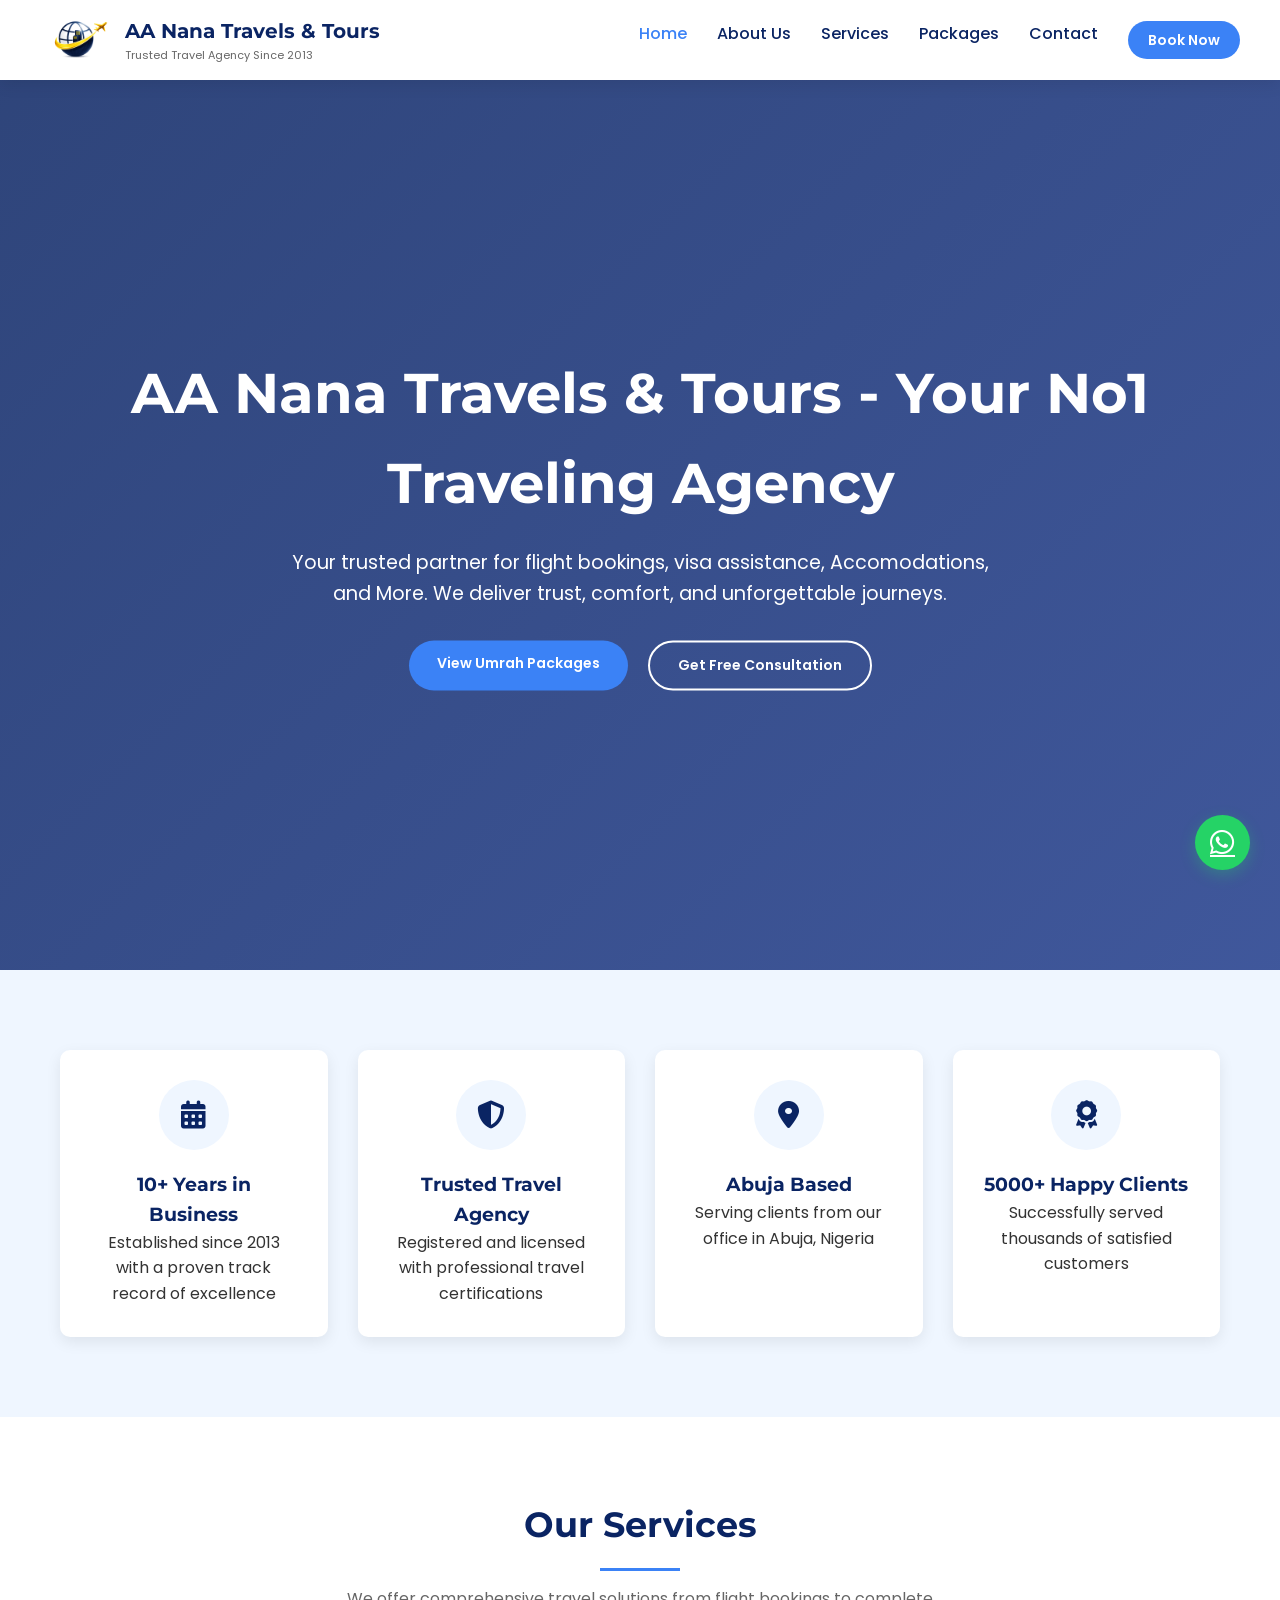
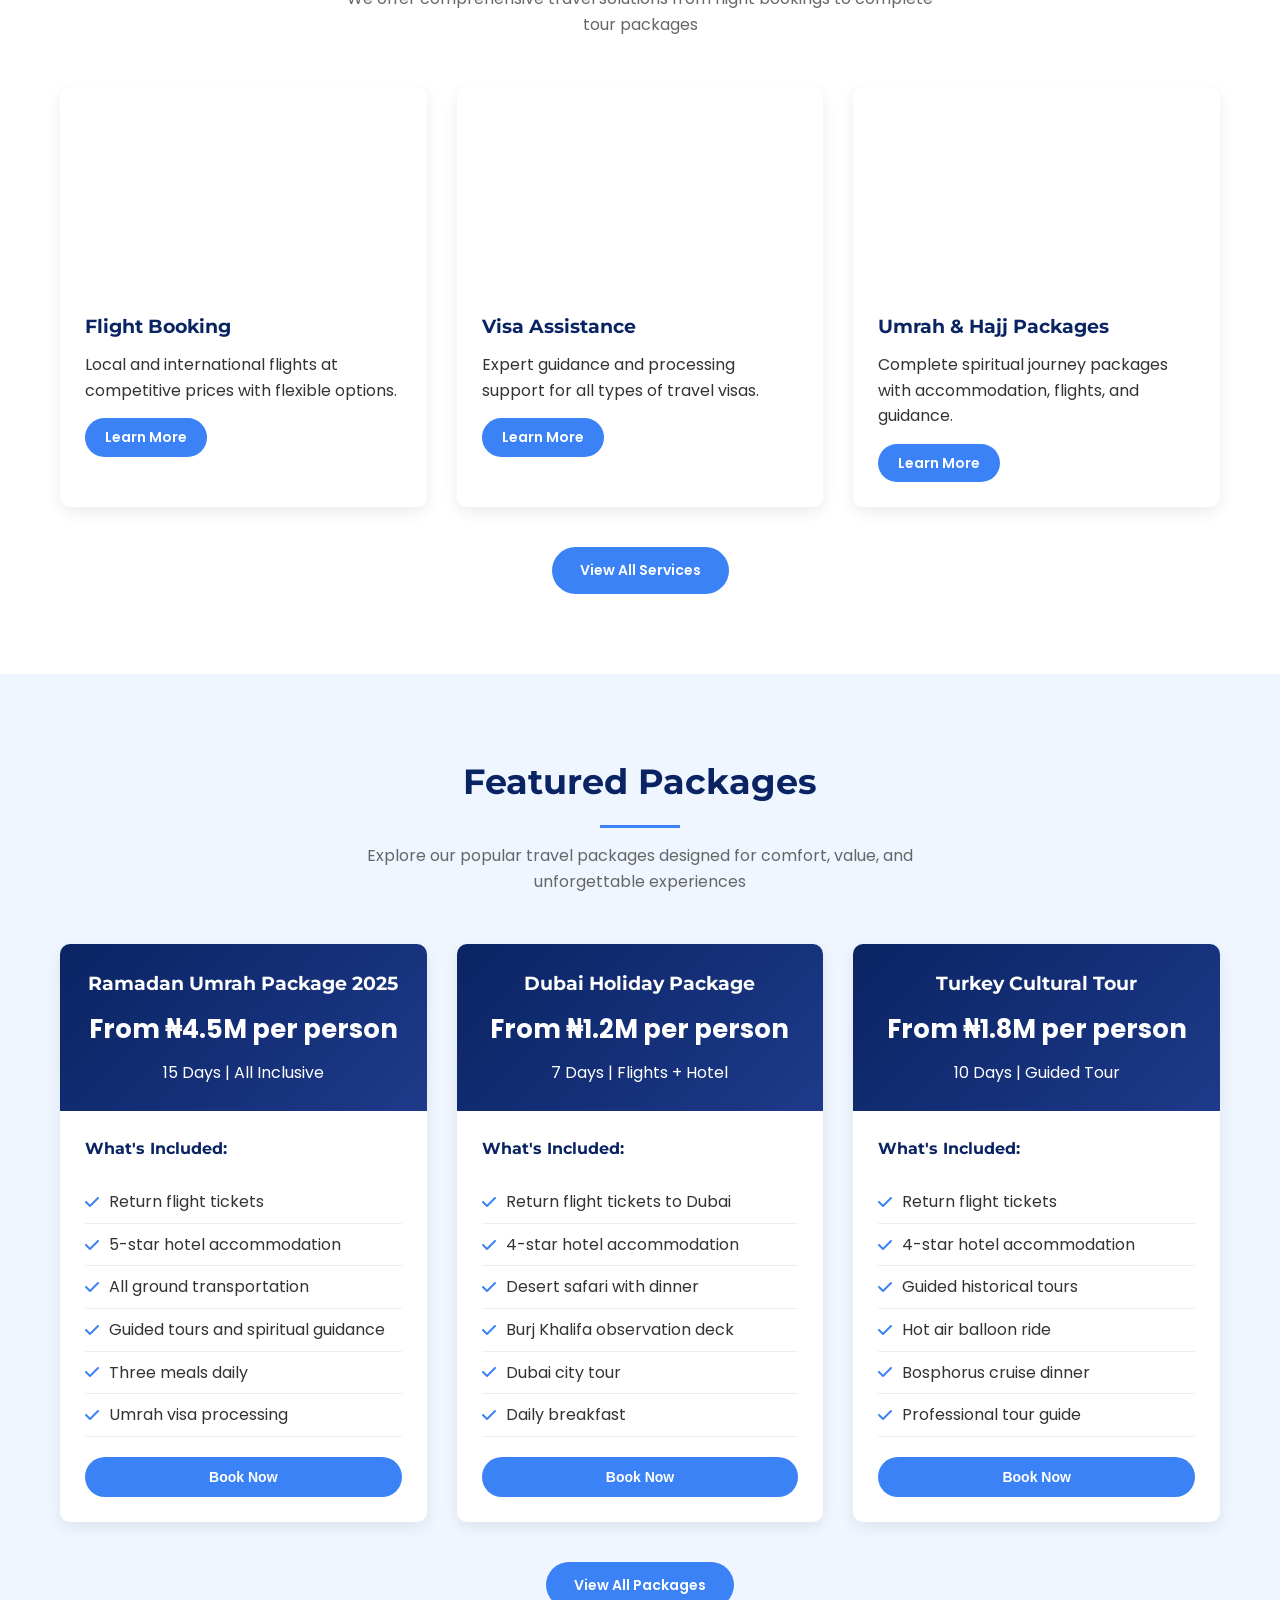
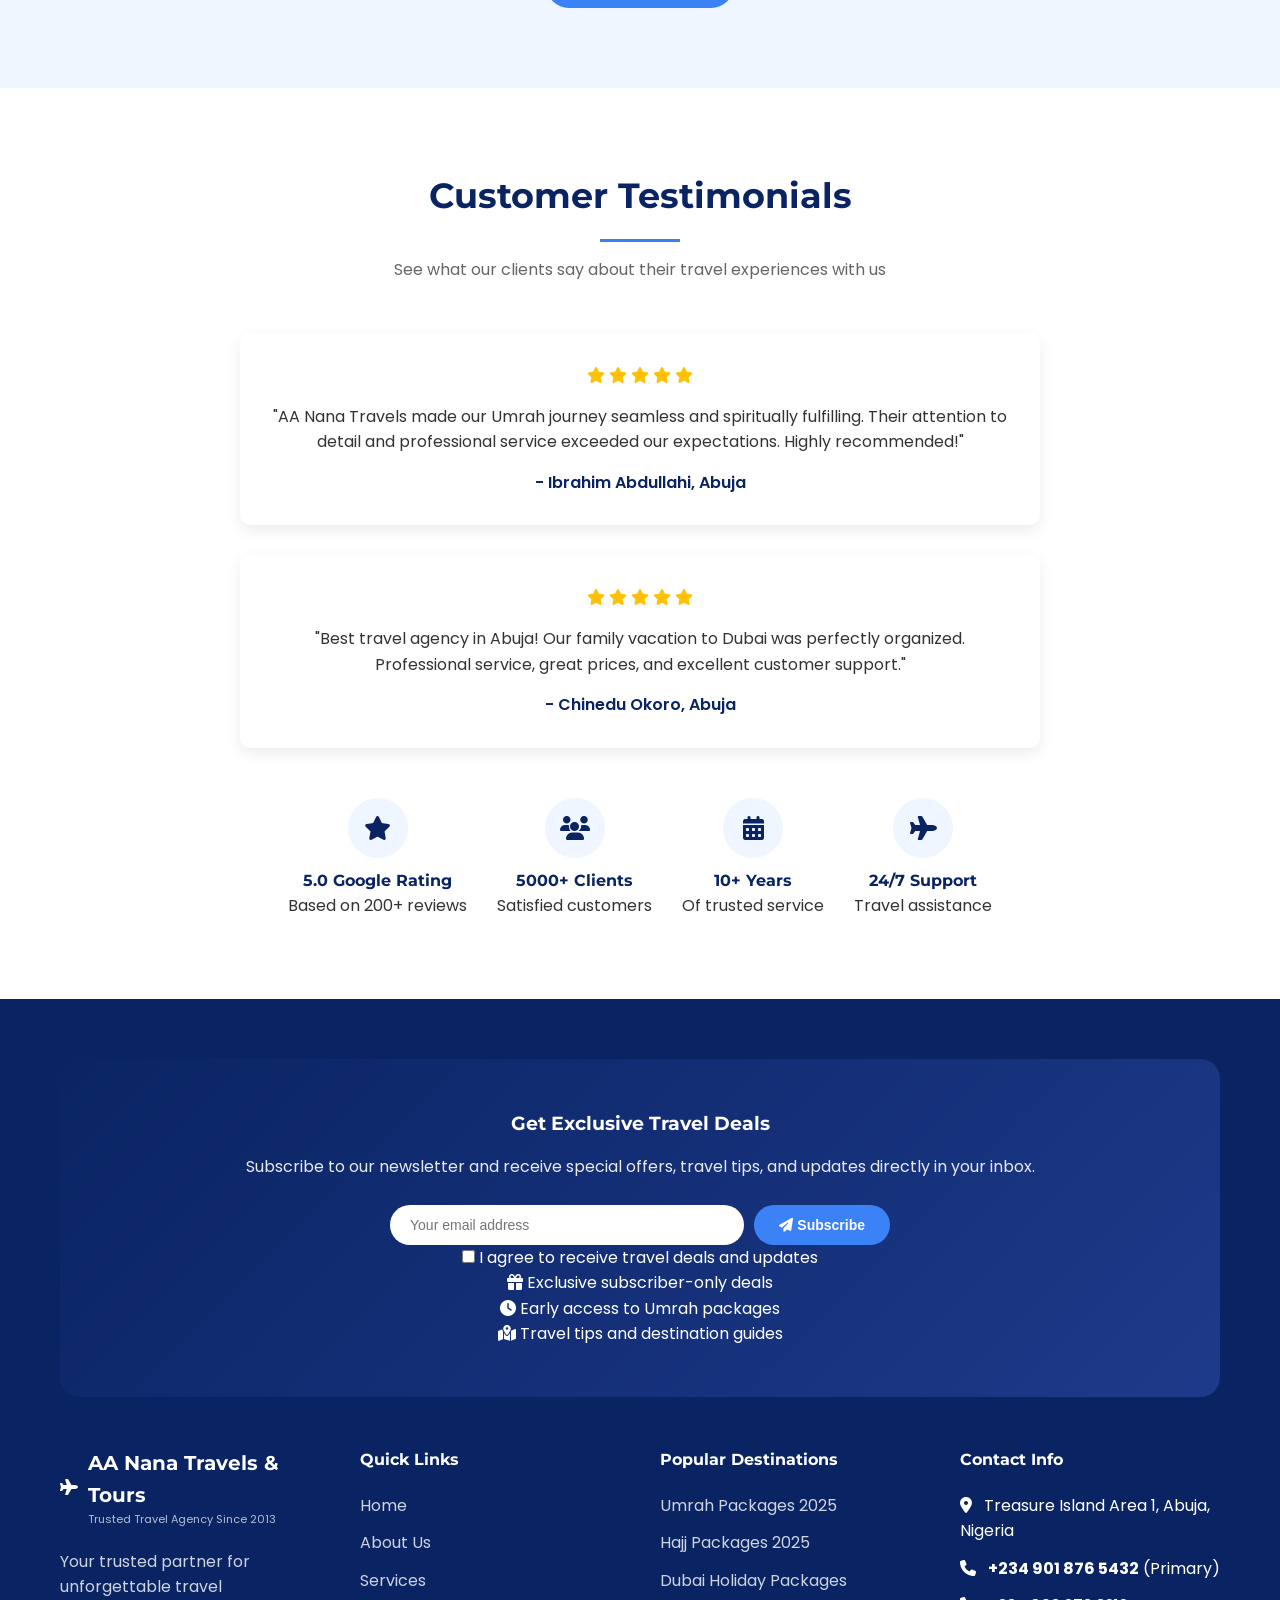
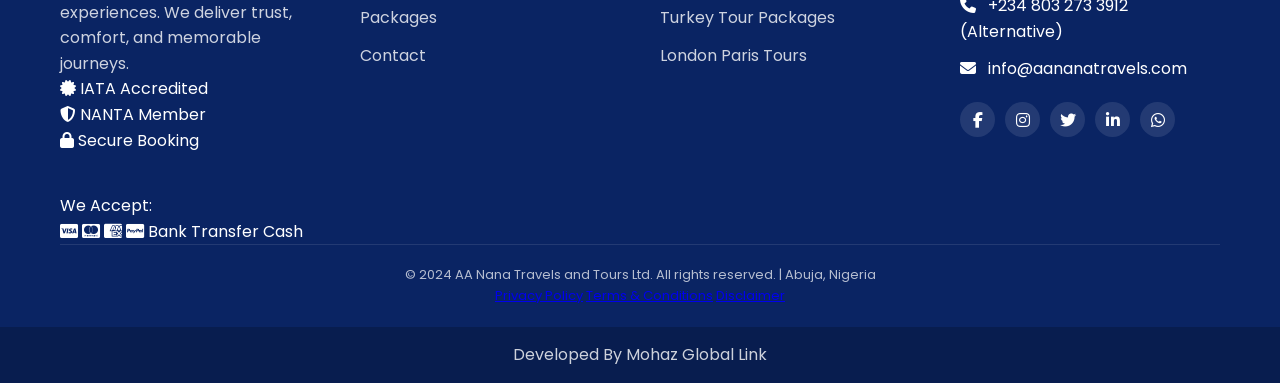
==== commit c21fc3cf: "Update index.html" ====
--- a/index.html
+++ b/index.html
@@ -157,8 +157,8 @@
             </video>
             <div class="video-overlay" aria-hidden="true"></div>
             <div class="container hero-content">
-                <h1>AA Nana Travels & Tours - Best Travel Agency in Abuja, Nigeria</h1>
-                <p>Your trusted partner for flight bookings, visa assistance, Accomodations,and More. We deliver trust, comfort, and unforgettable journeys since 2013.</p>
+                <h1>AA Nana Travels & Tours - Your No1 Traveling Agency</h1>
+                <p>Your trusted partner for flight bookings, visa assistance, Accomodations, and More. We deliver trust, comfort, and unforgettable journeys.</p>
                 <div class="cta-buttons">
                     <a href="packages.html" class="btn btn-primary">View Umrah Packages</a>
                     <a href="contact.html" class="btn btn-secondary">Get Free Consultation</a>
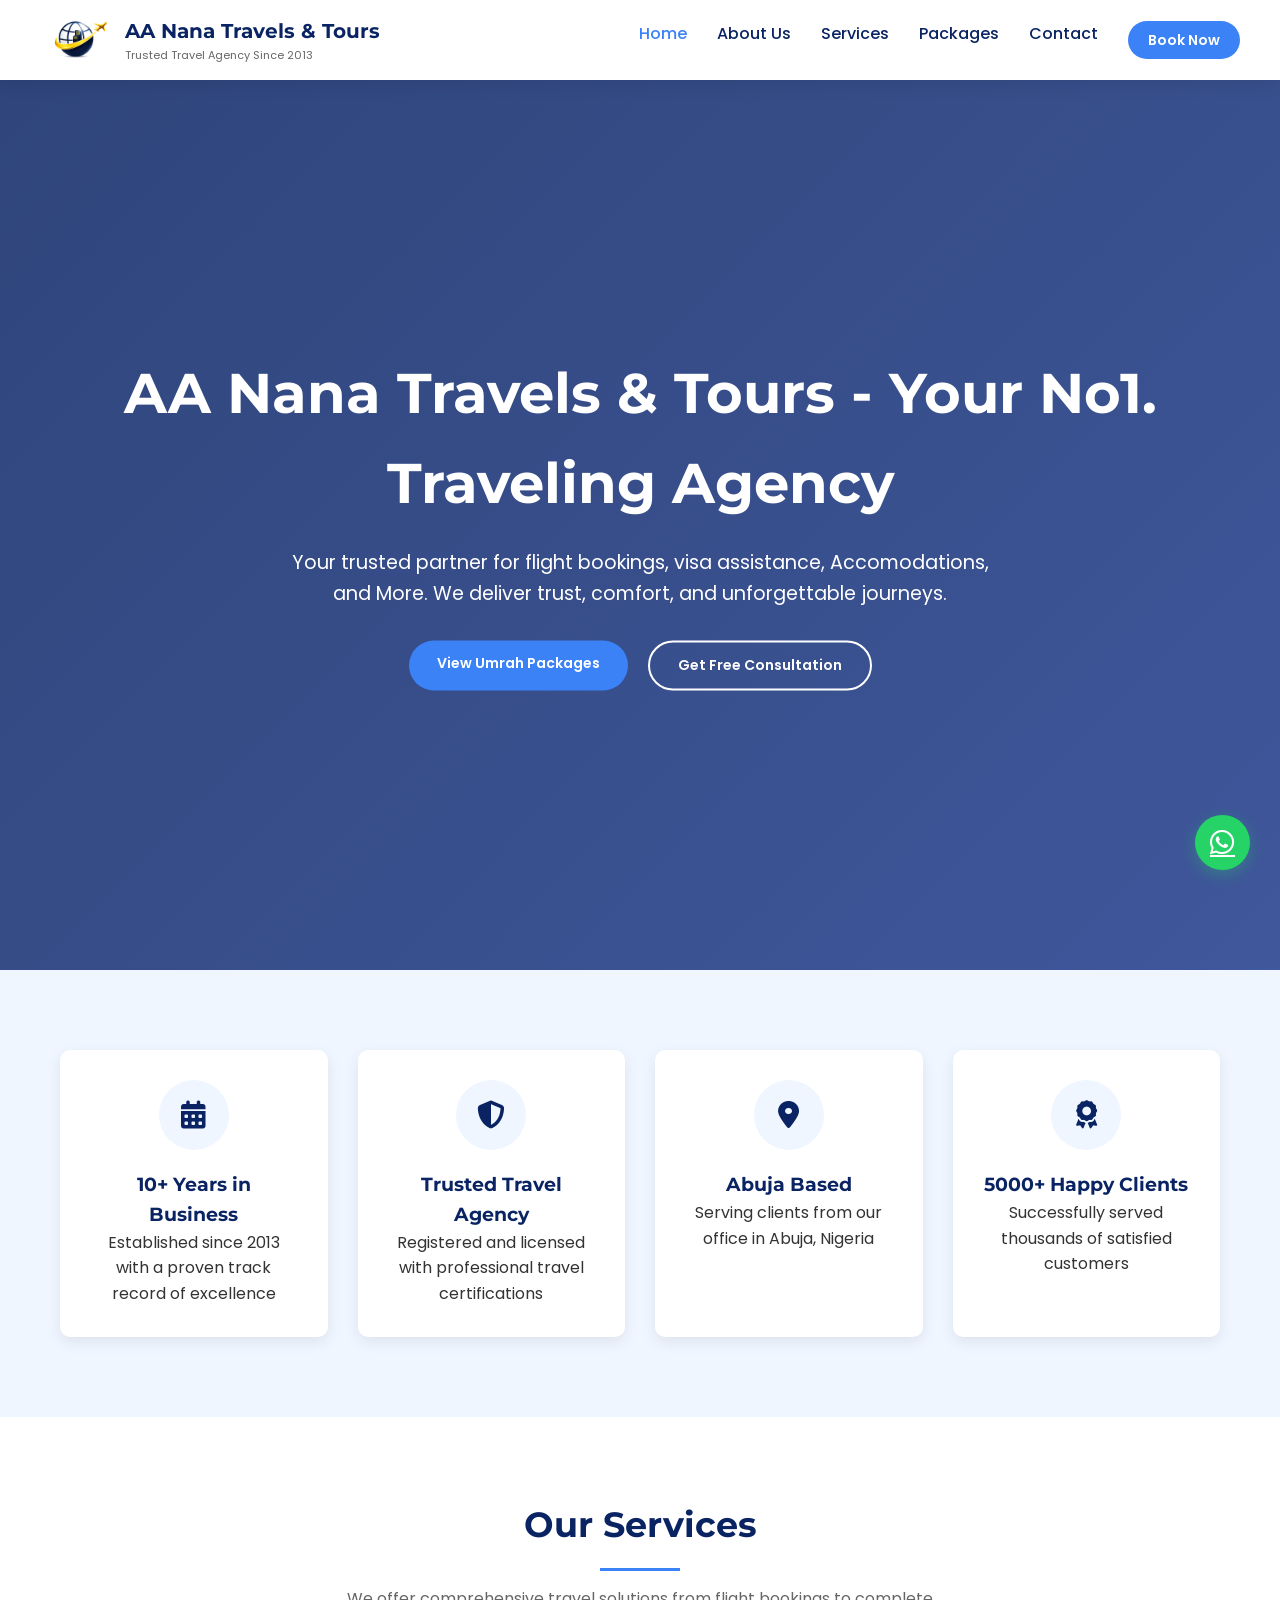
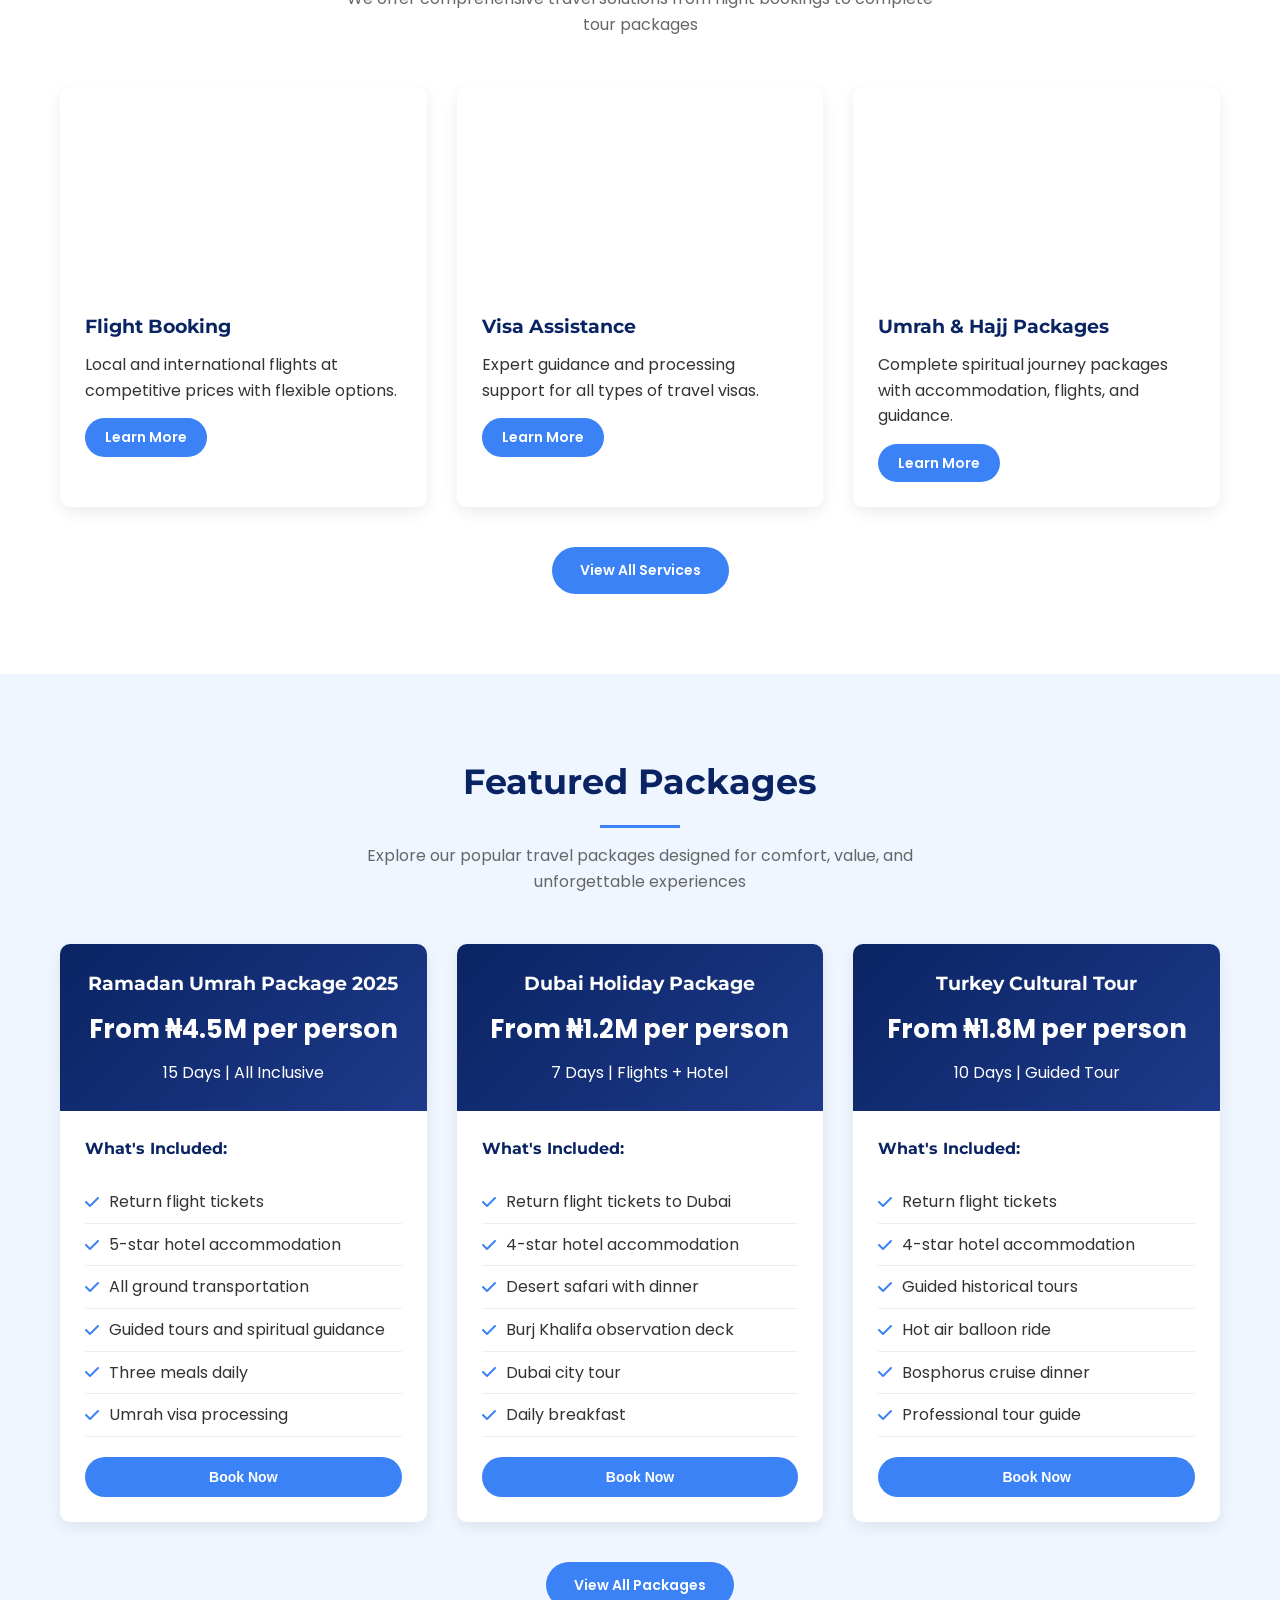
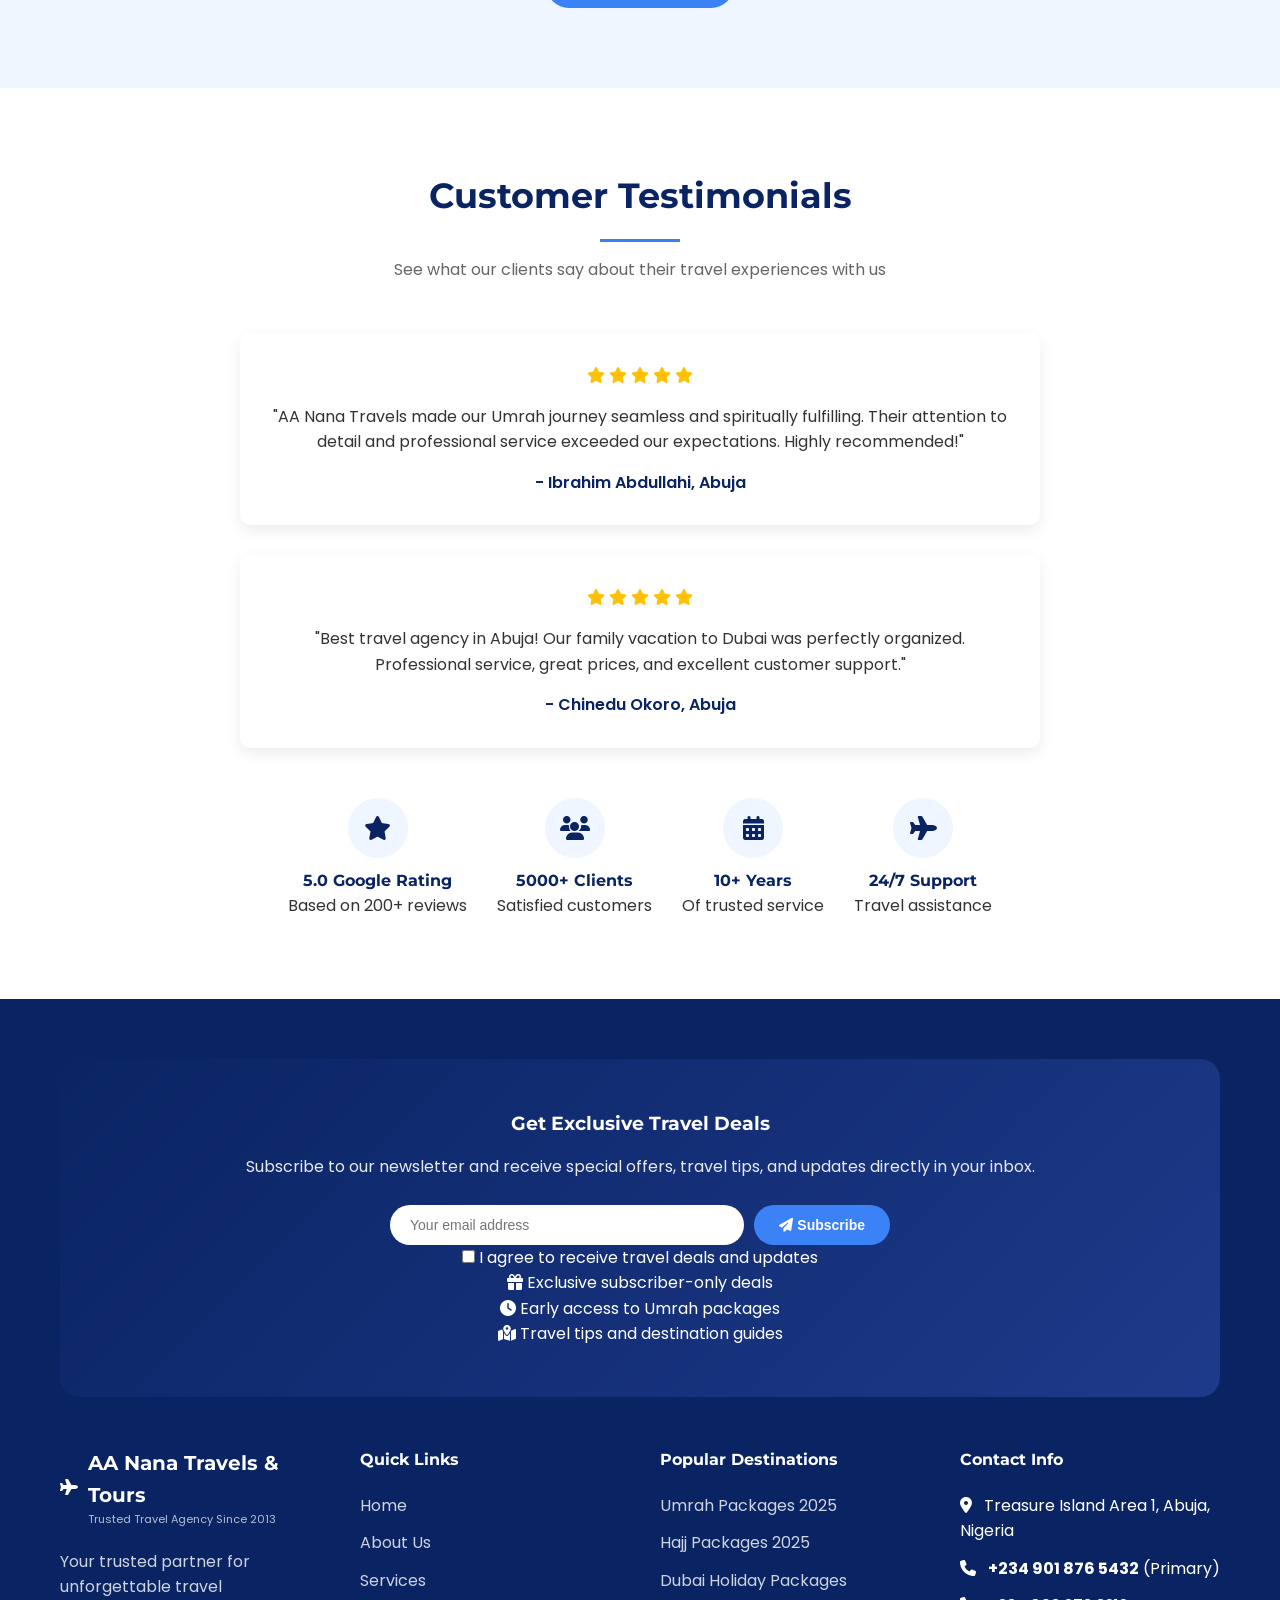
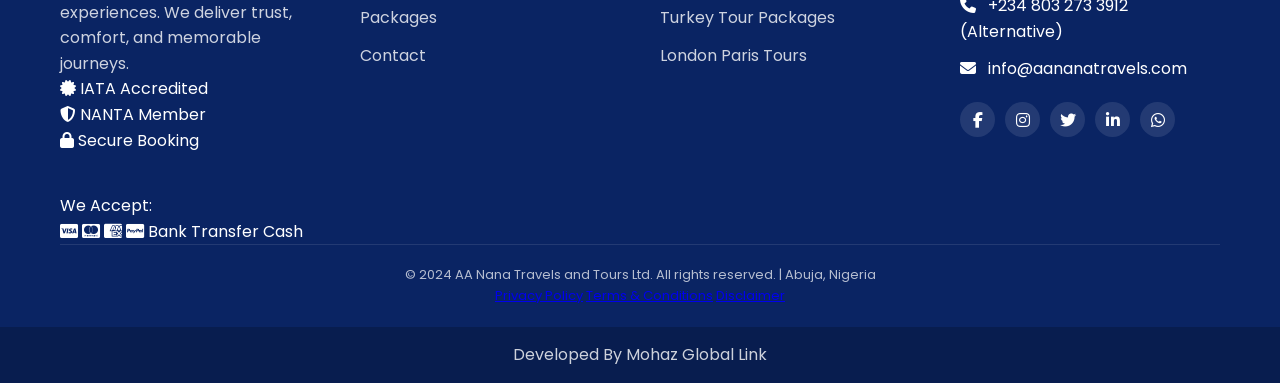
==== commit 9f205359: "Update index.html" ====
--- a/index.html
+++ b/index.html
@@ -157,7 +157,7 @@
             </video>
             <div class="video-overlay" aria-hidden="true"></div>
             <div class="container hero-content">
-                <h1>AA Nana Travels & Tours - Your No1 Traveling Agency</h1>
+                <h1>AA Nana Travels & Tours - Your No1. Traveling Agency</h1>
                 <p>Your trusted partner for flight bookings, visa assistance, Accomodations, and More. We deliver trust, comfort, and unforgettable journeys.</p>
                 <div class="cta-buttons">
                     <a href="packages.html" class="btn btn-primary">View Umrah Packages</a>
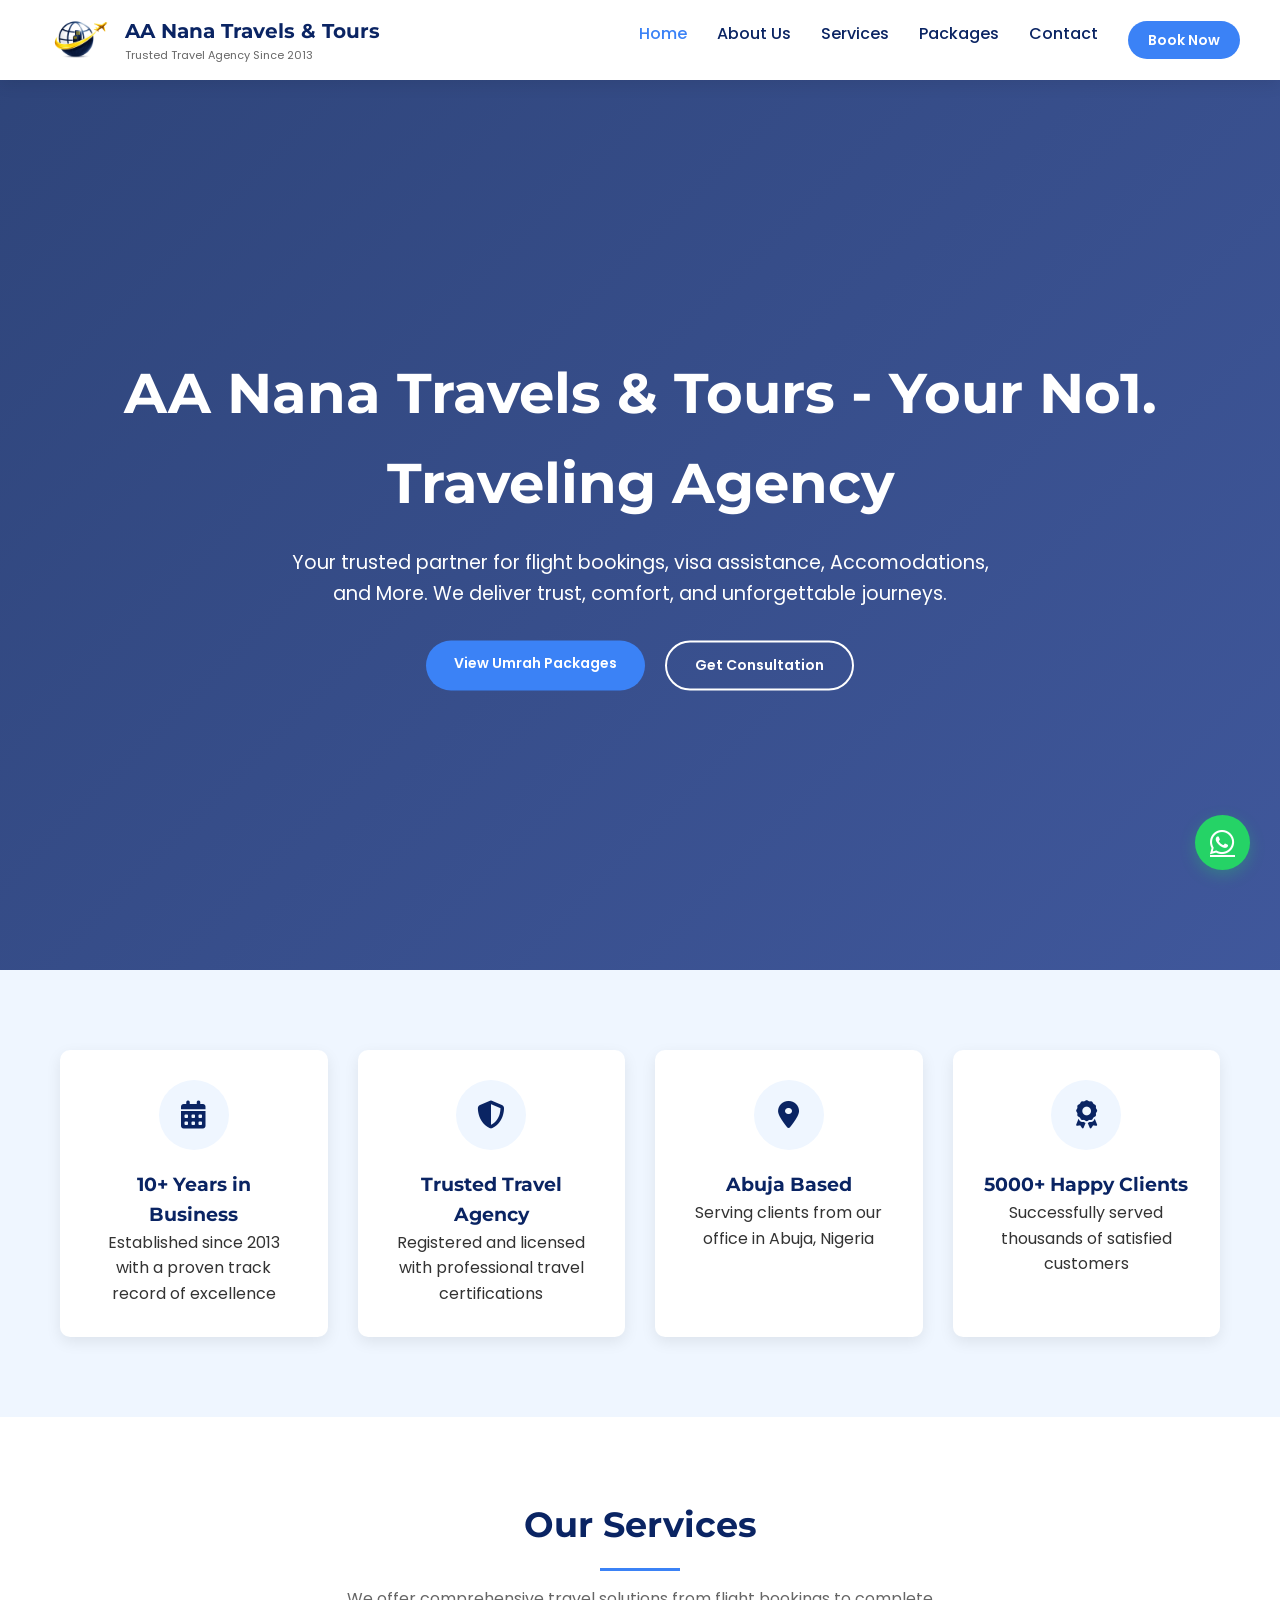
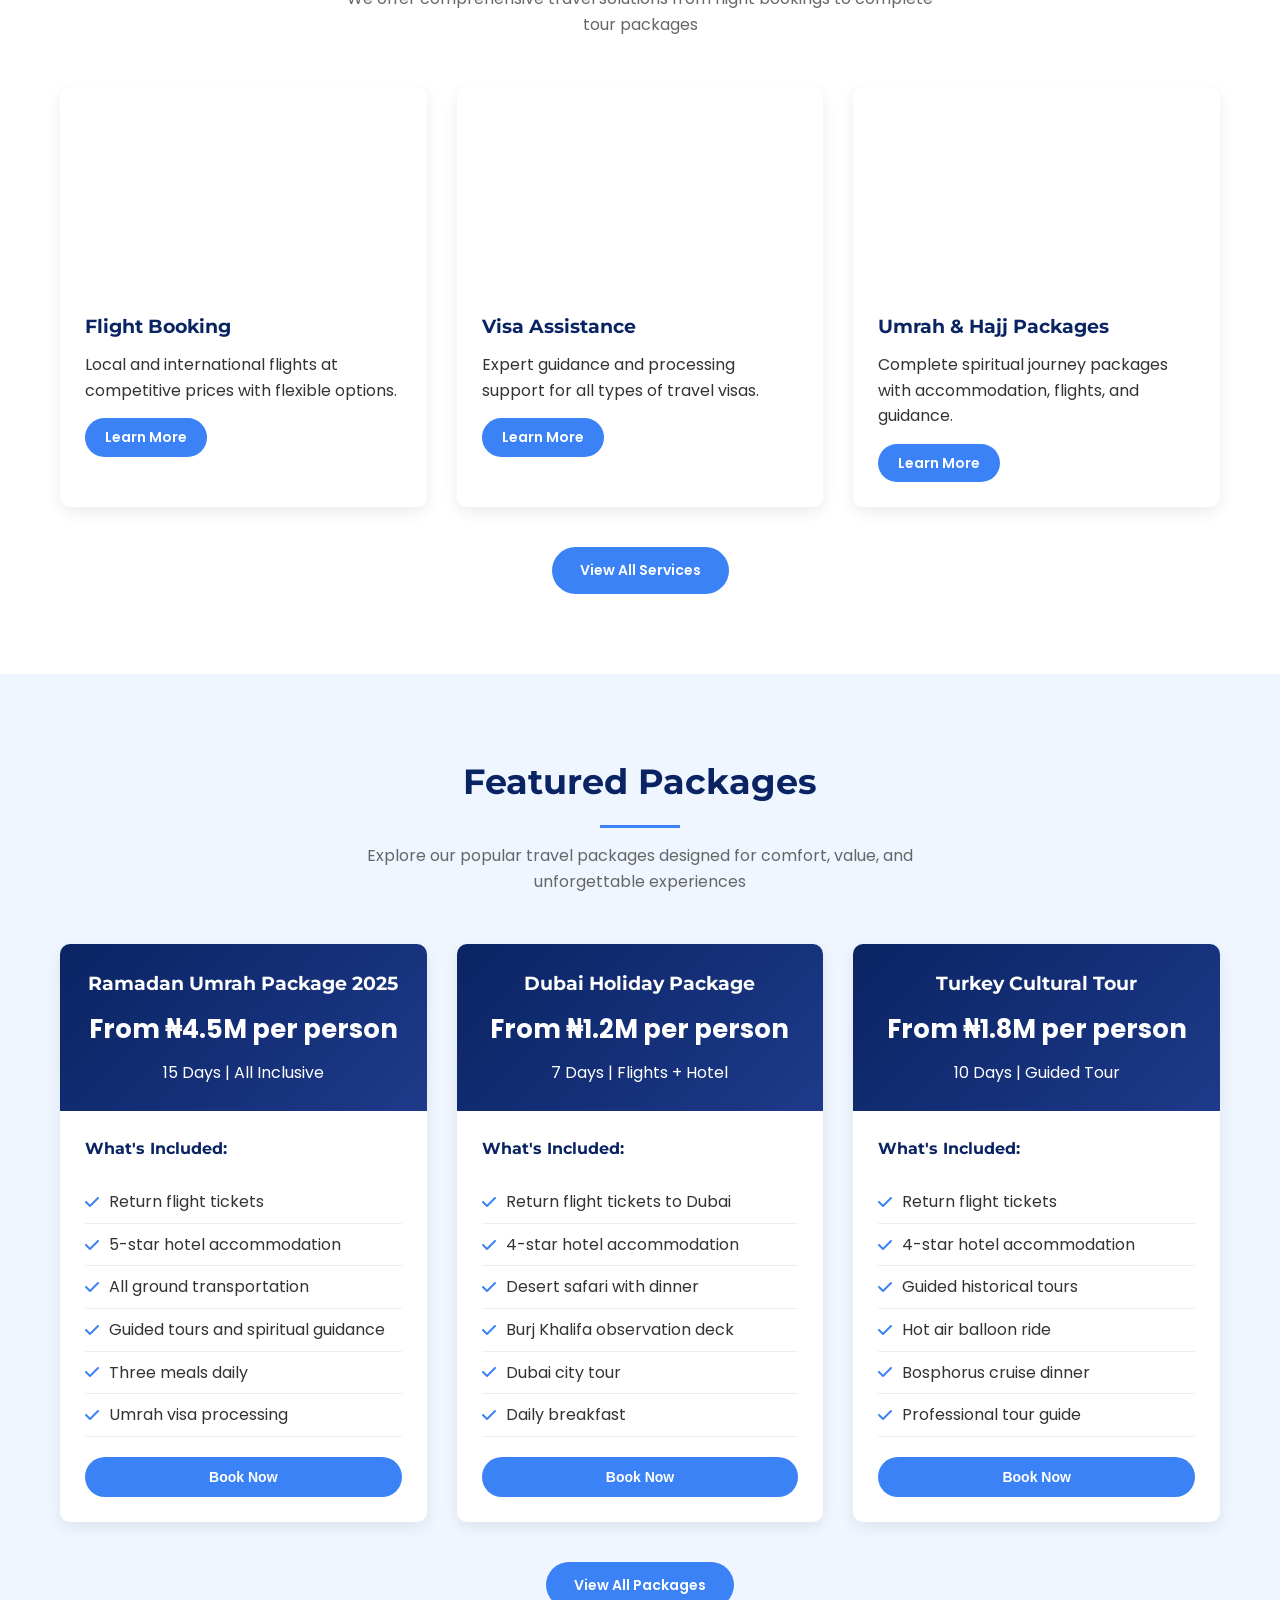
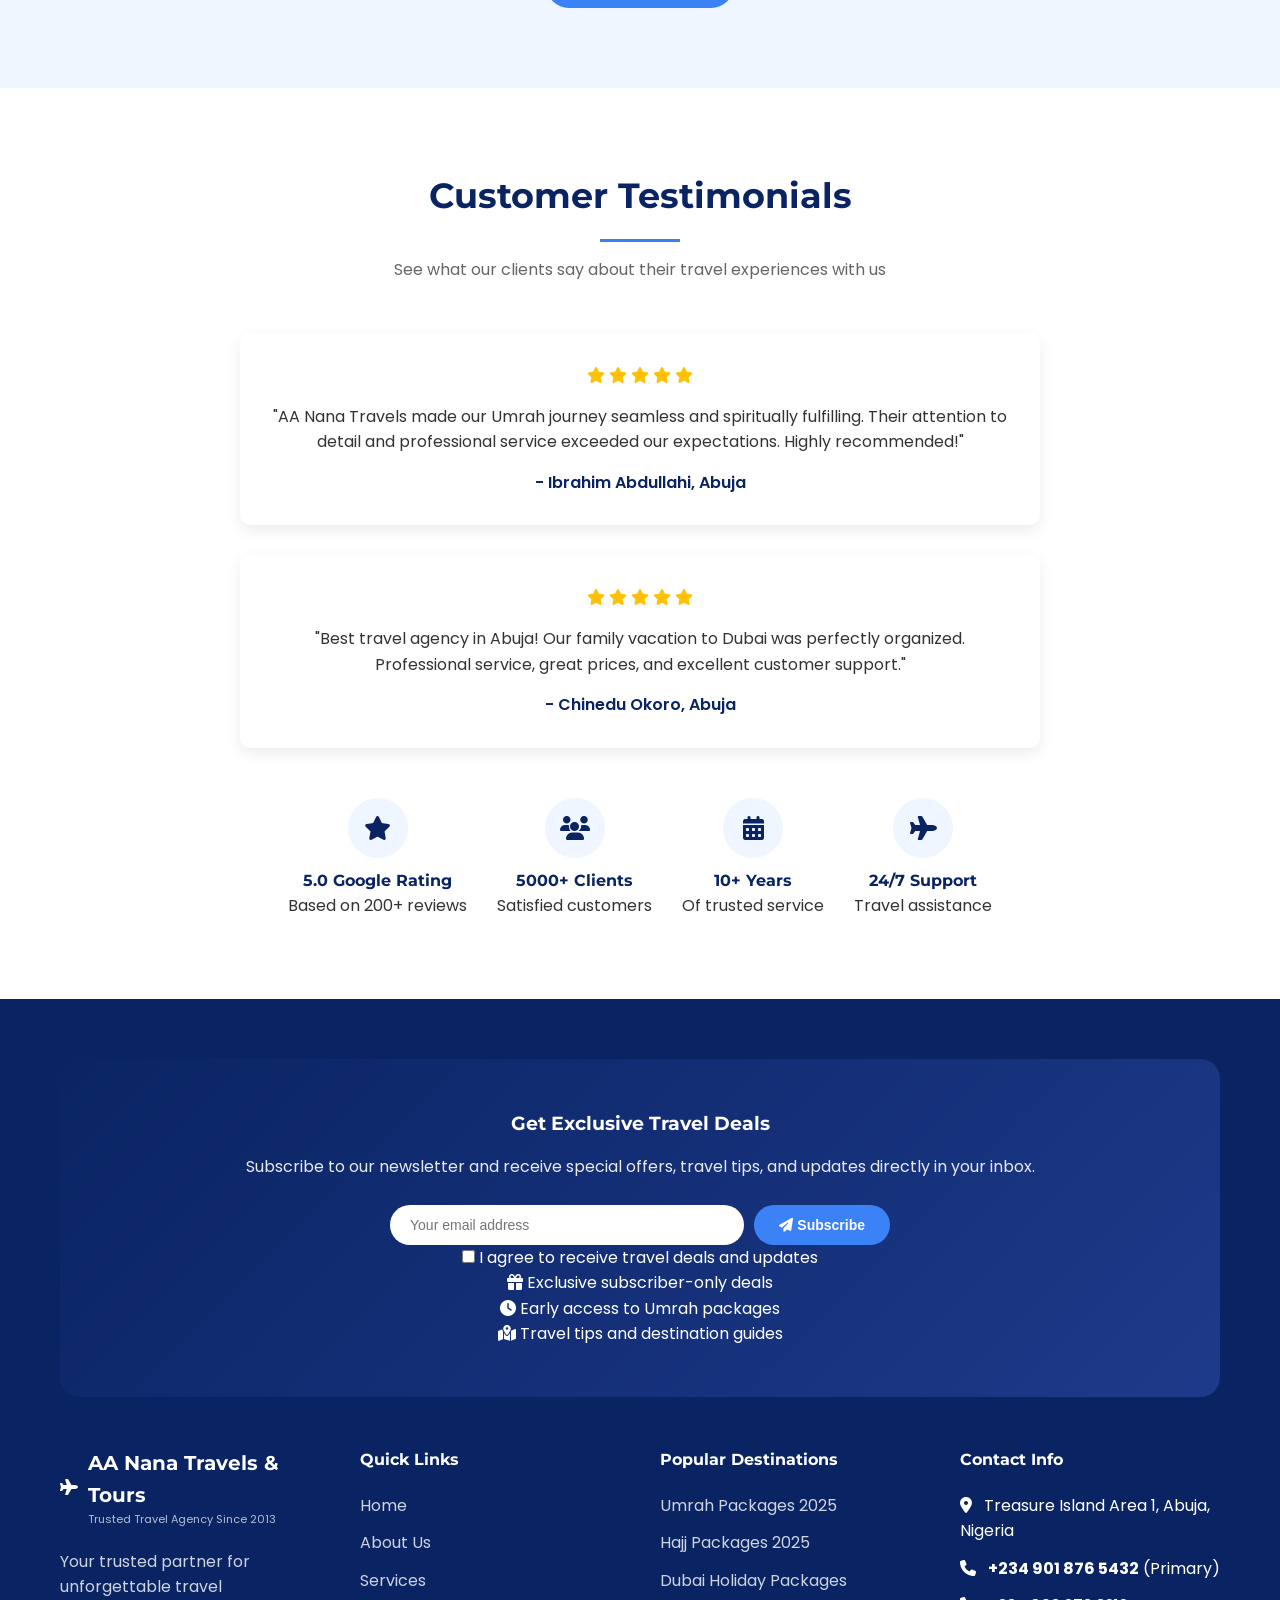
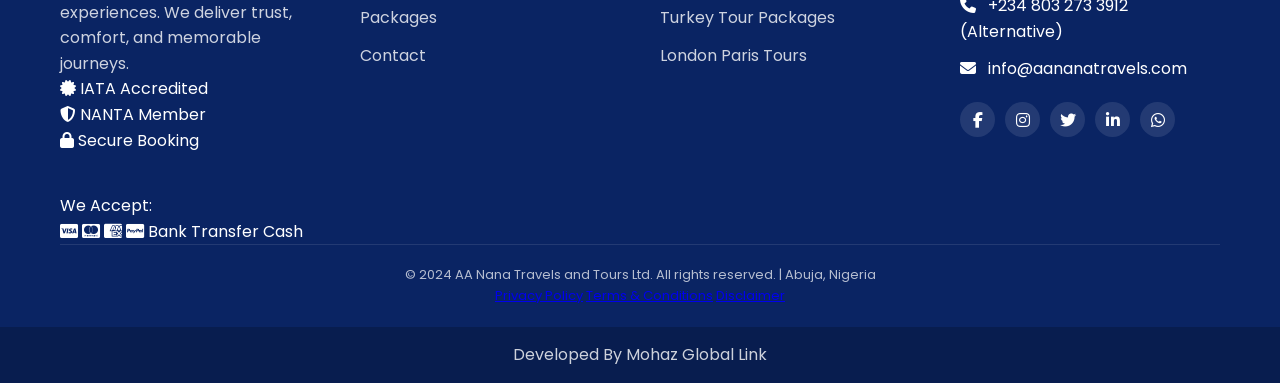
==== commit 1abefd32: "Update index.html" ====
--- a/index.html
+++ b/index.html
@@ -161,7 +161,7 @@
                 <p>Your trusted partner for flight bookings, visa assistance, Accomodations, and More. We deliver trust, comfort, and unforgettable journeys.</p>
                 <div class="cta-buttons">
                     <a href="packages.html" class="btn btn-primary">View Umrah Packages</a>
-                    <a href="contact.html" class="btn btn-secondary">Get Free Consultation</a>
+                    <a href="contact.html" class="btn btn-secondary">Get Consultation</a>
                 </div>
             </div>
         </div>
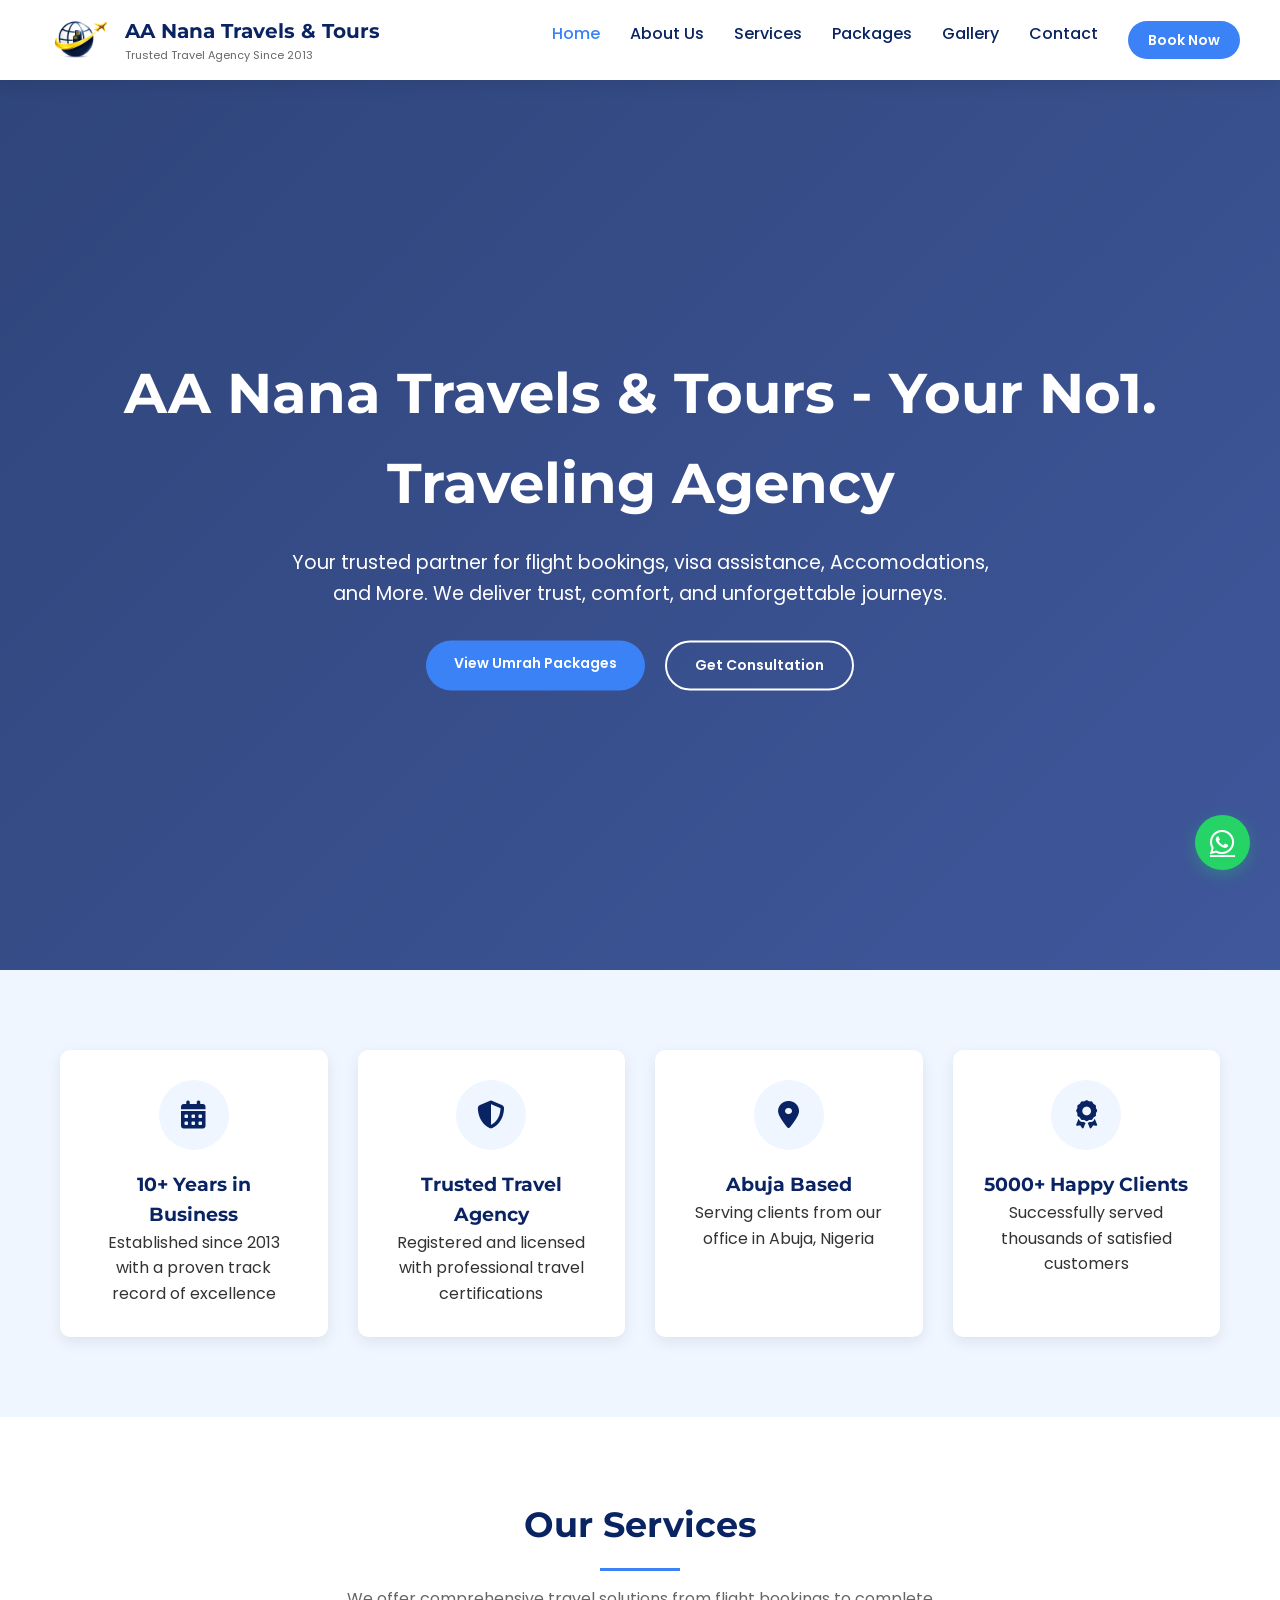
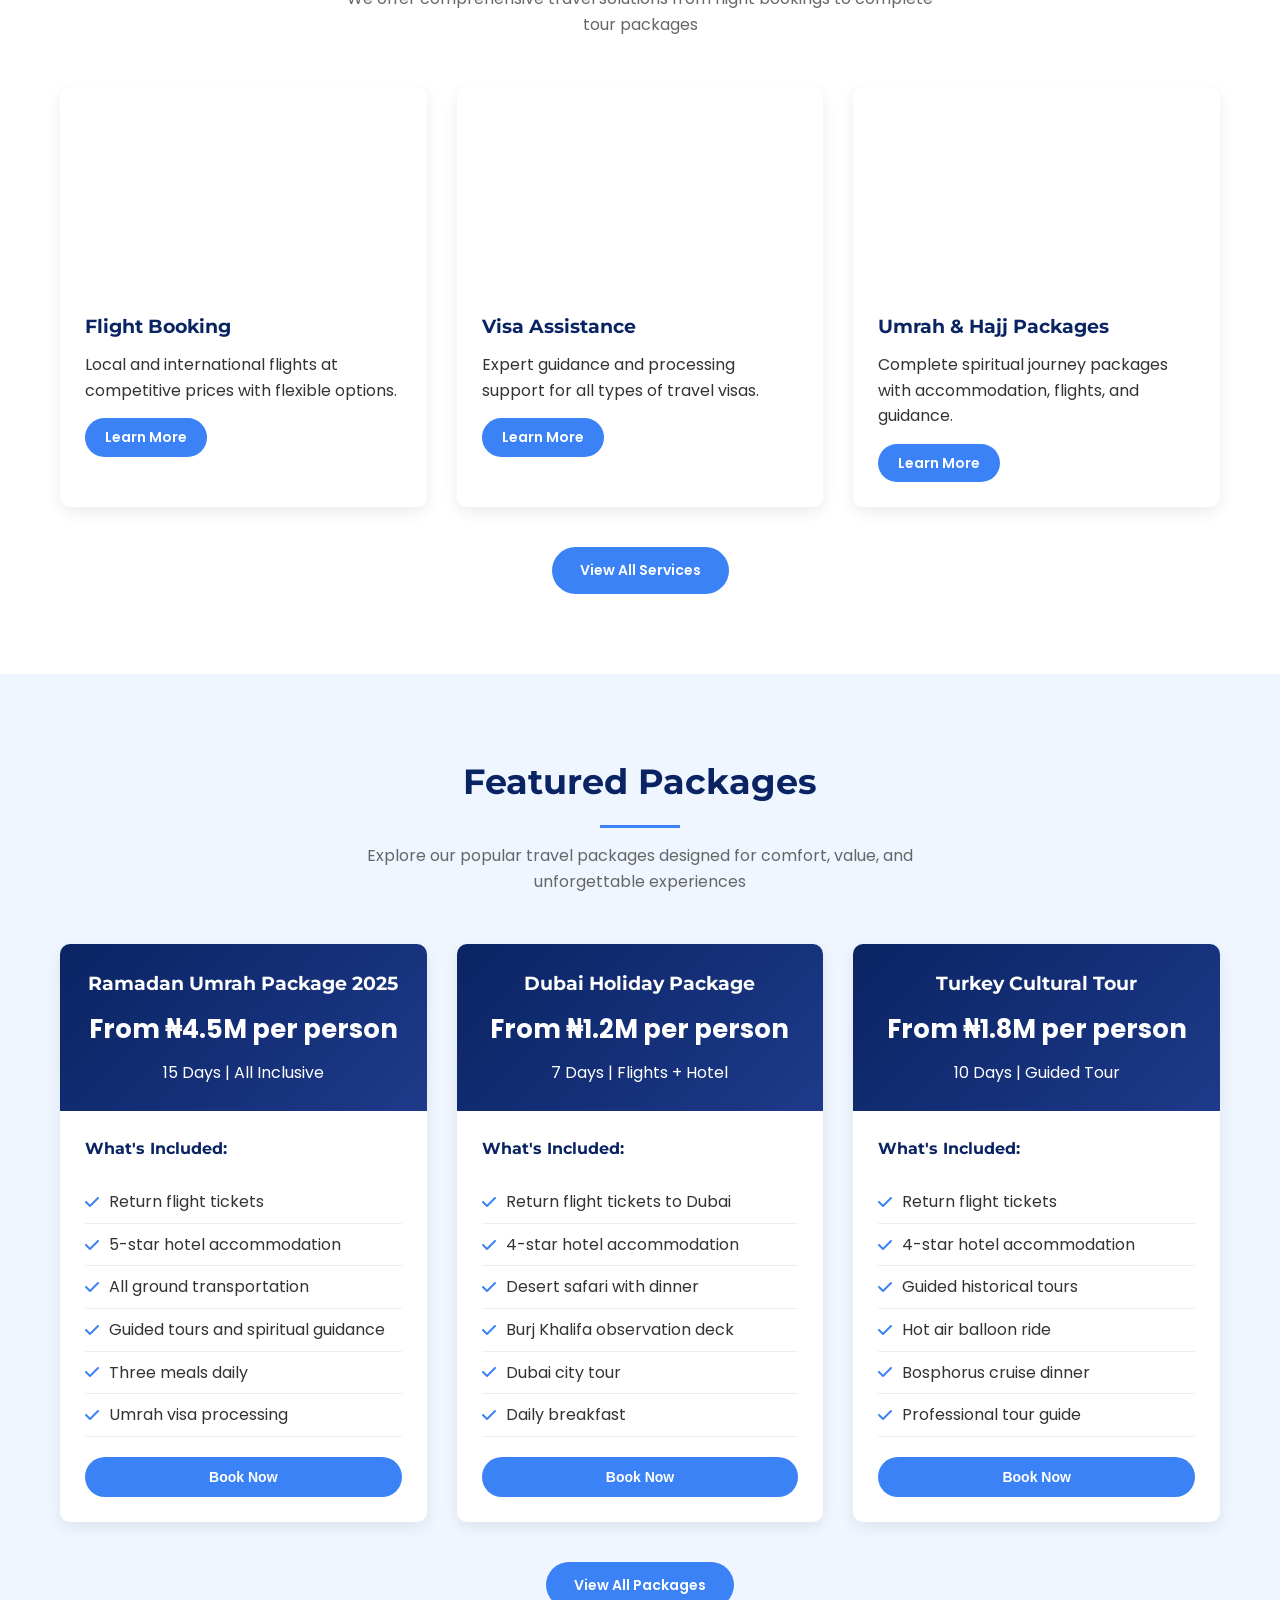
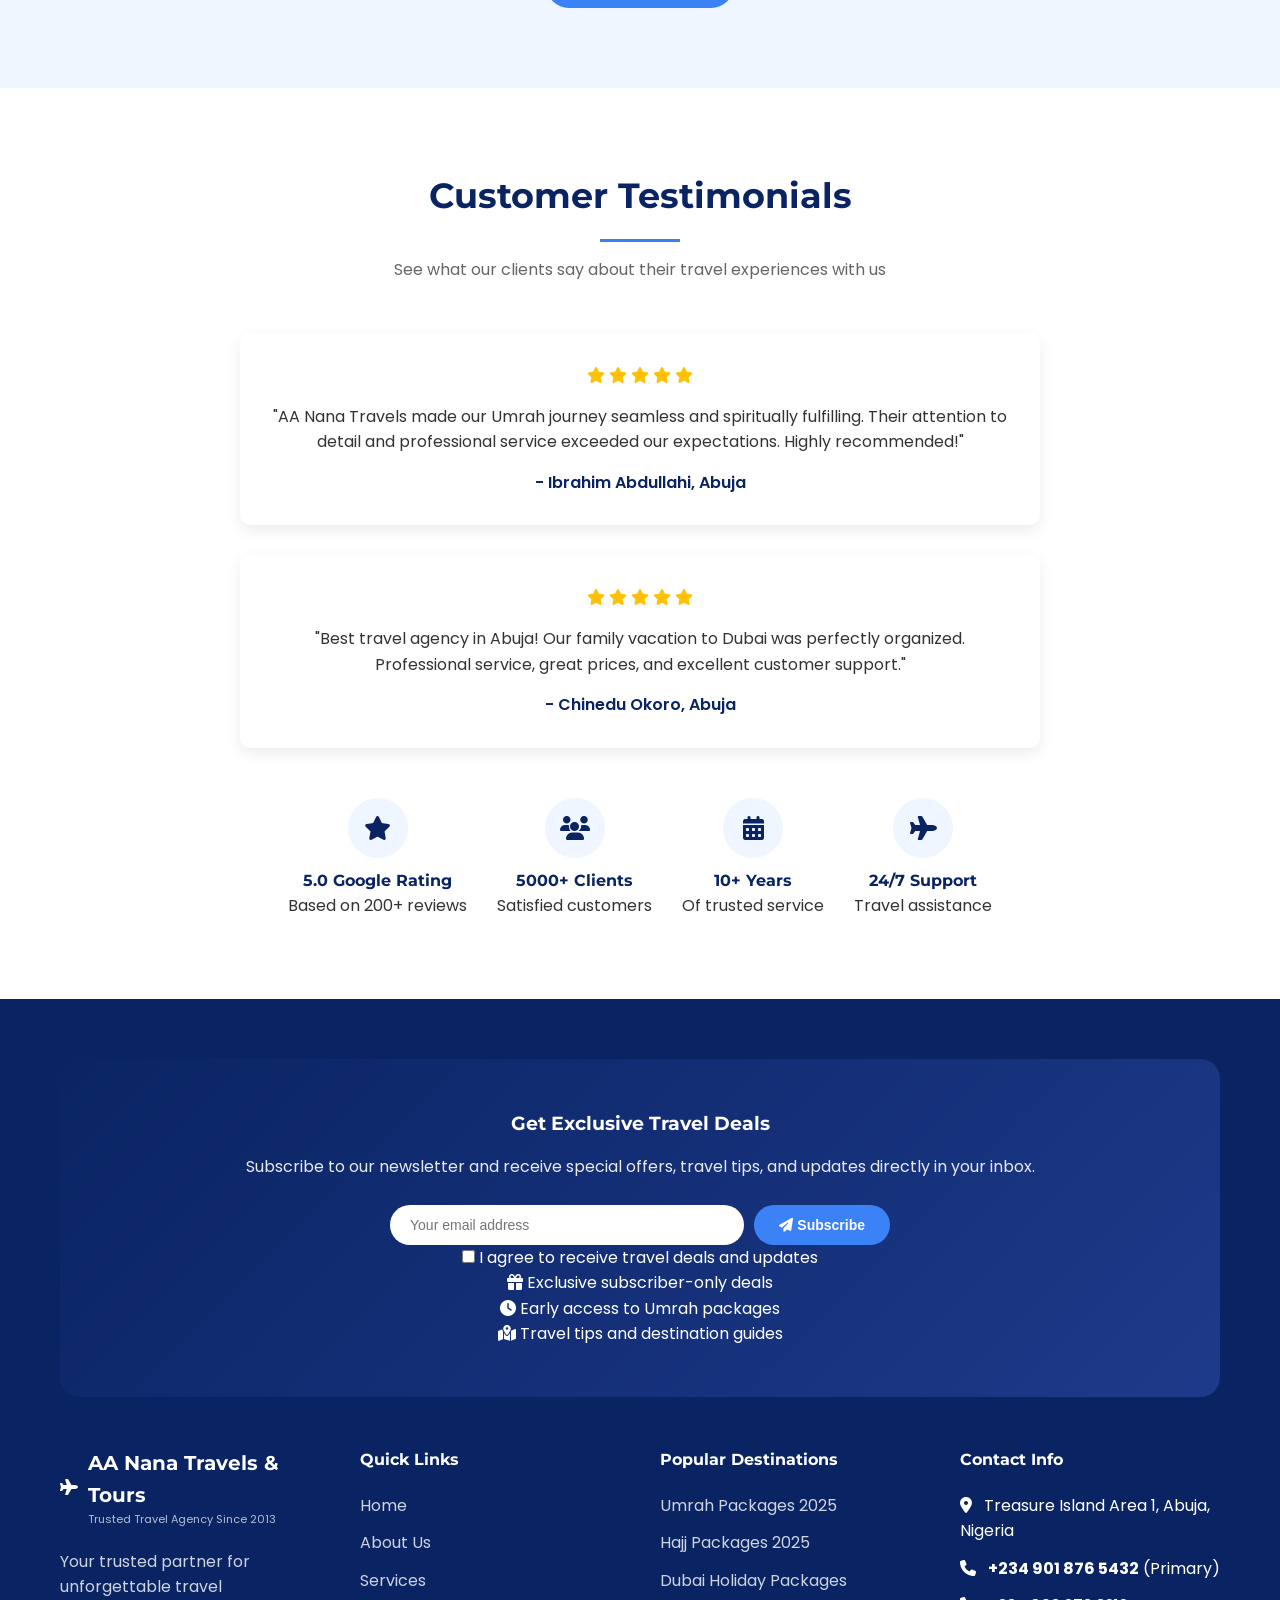
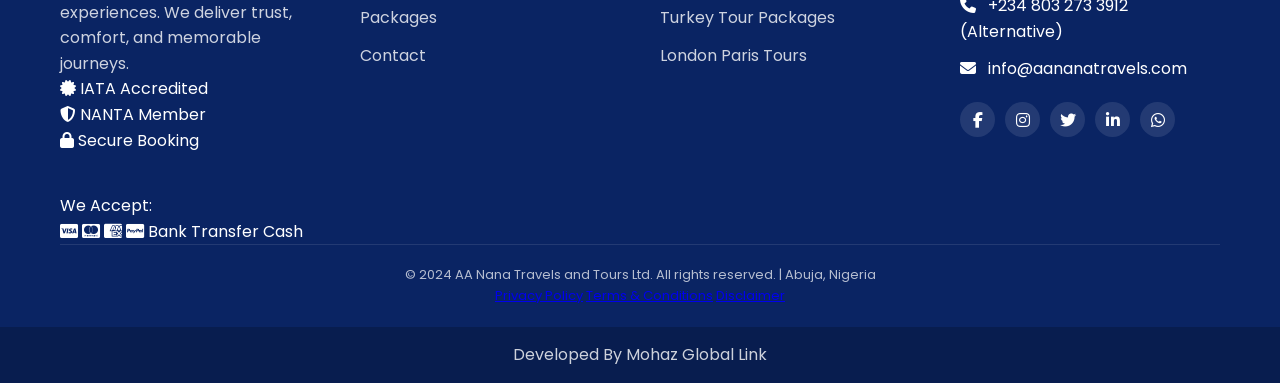
==== commit 7ff53d13: "Add Gallery link to navigation menu" ====
--- a/index.html
+++ b/index.html
@@ -132,6 +132,7 @@
                     <li><a href="about.html">About Us</a></li>
                     <li><a href="services.html">Services</a></li>
                     <li><a href="packages.html">Packages</a></li>
+                    <li><a href="gallery.html">Gallery</a></li>
                     <li><a href="contact.html">Contact</a></li>
                     <li><a href="booking.html" class="btn btn-primary" style="padding: 8px 20px;">Book Now</a></li>
                 </ul>
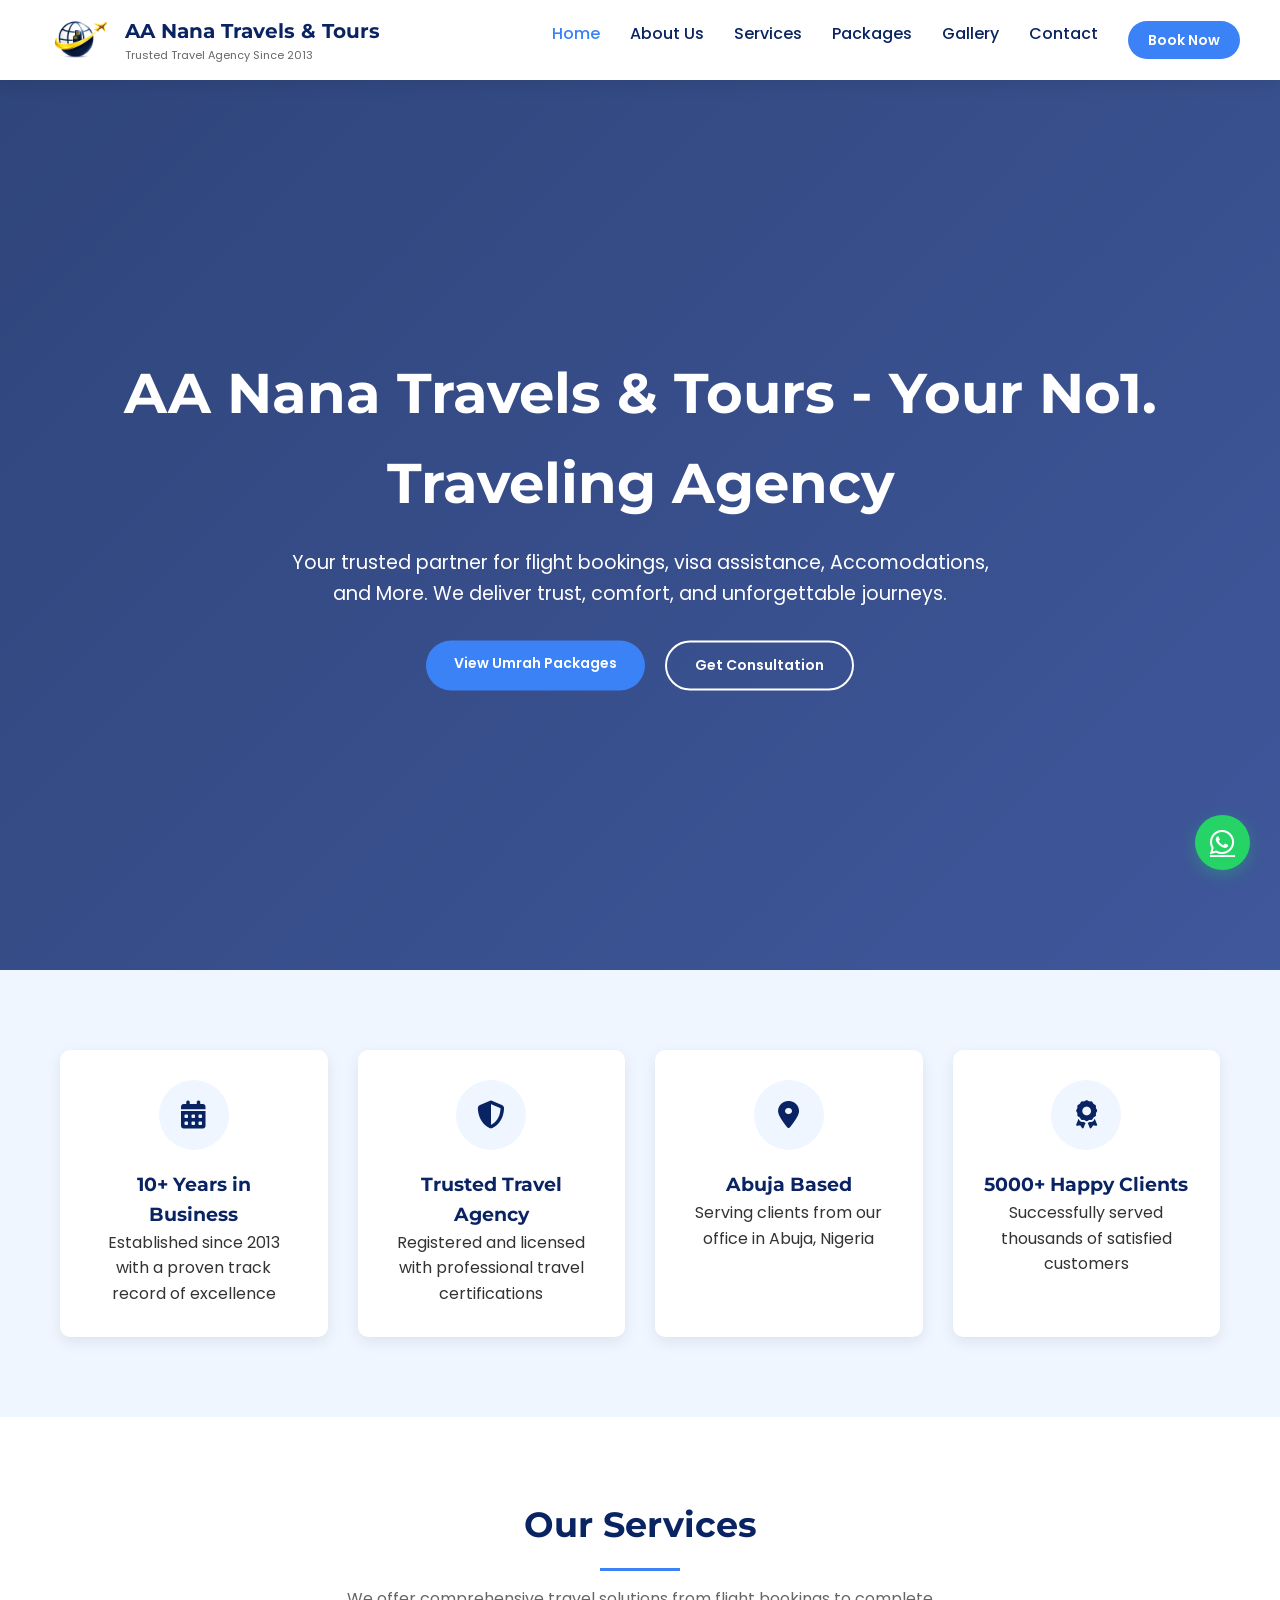
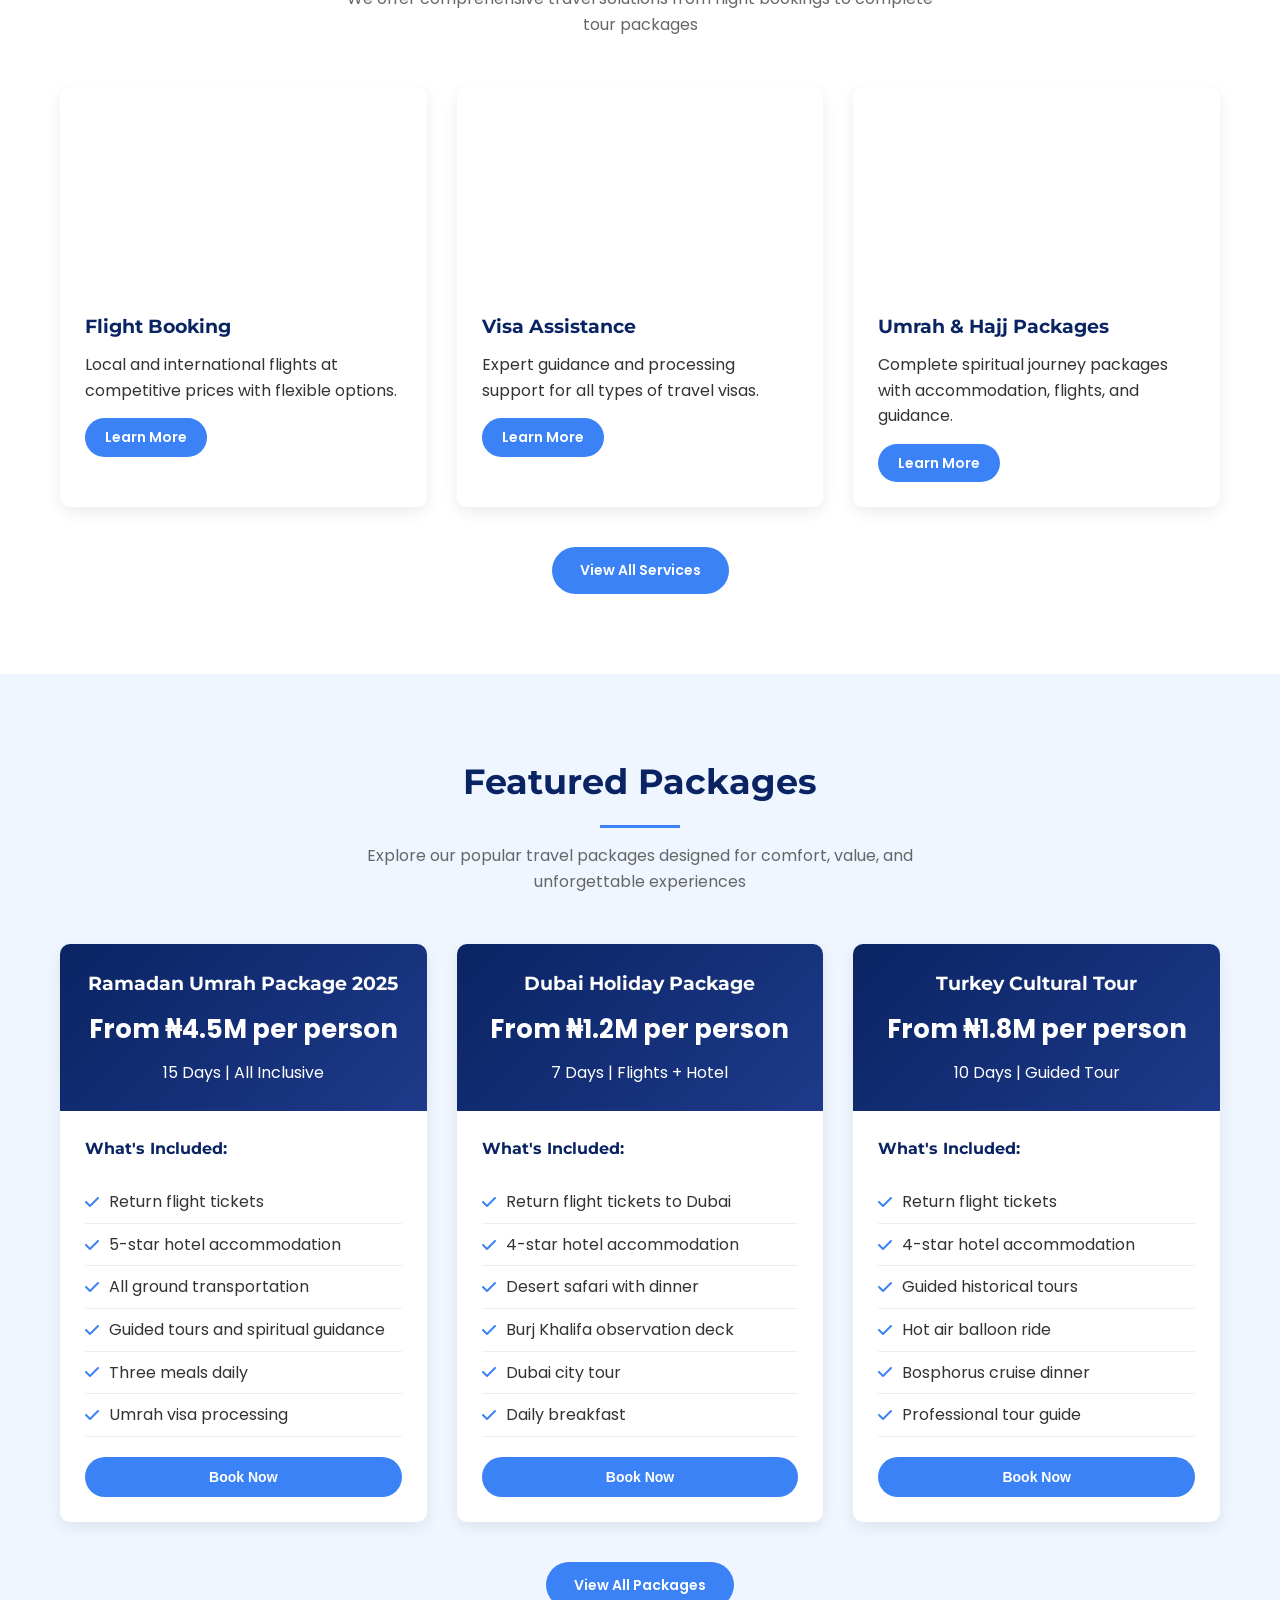
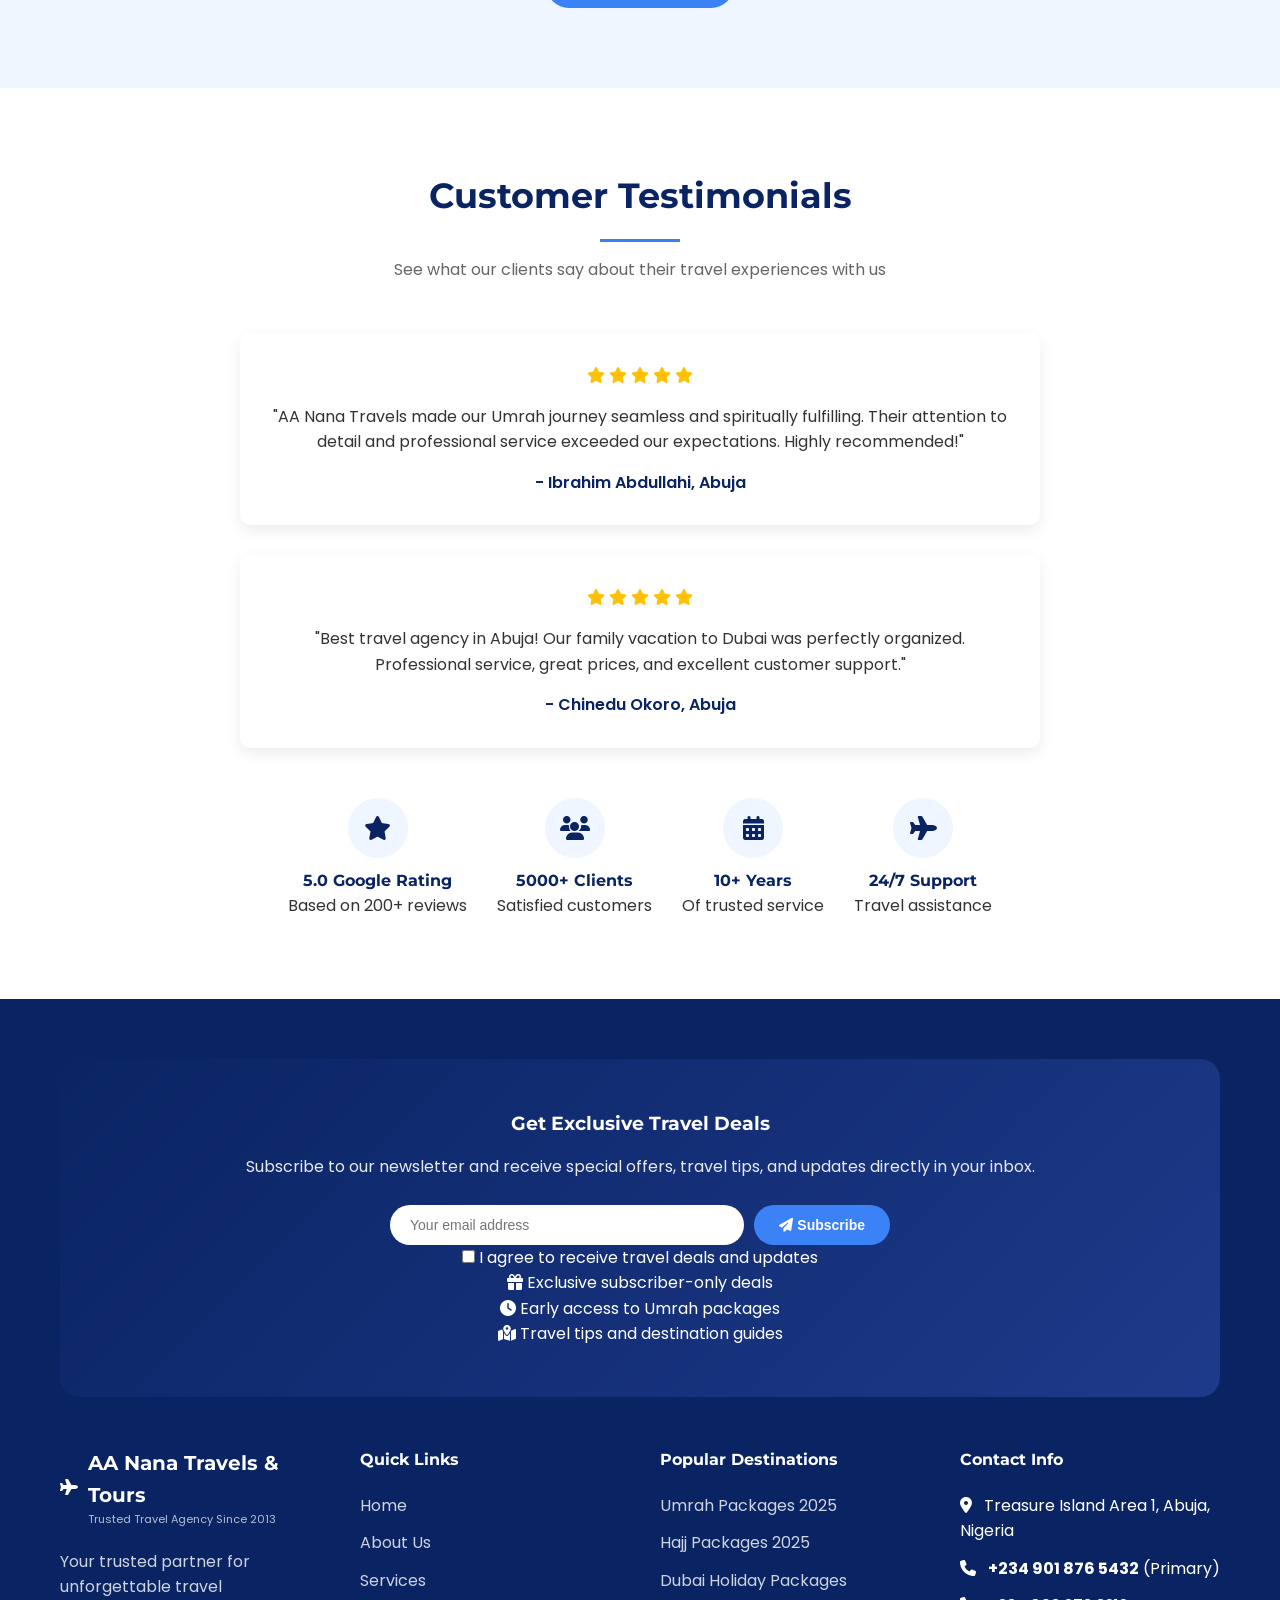
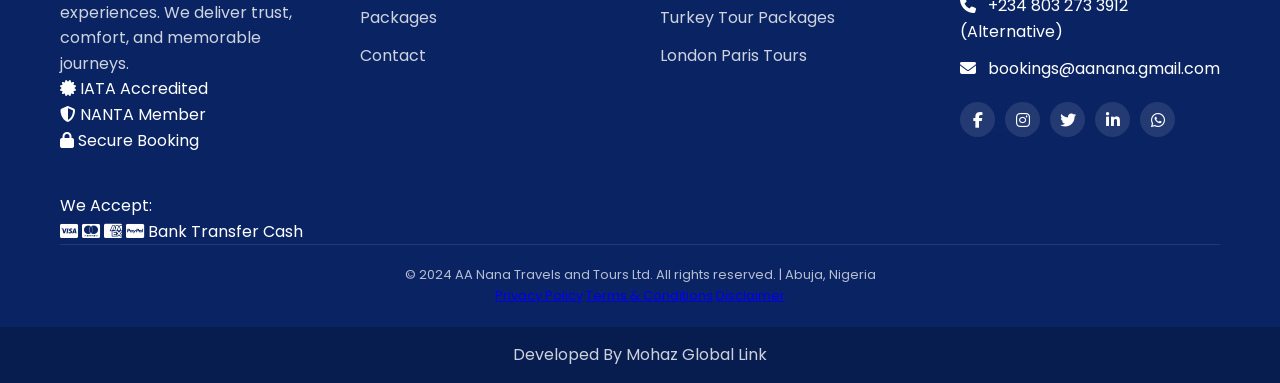
==== commit 8d1c2314: "Change contact email and logo image in index.html Updated contact email and logo image format." ====
--- a/index.html
+++ b/index.html
@@ -487,7 +487,7 @@
                         <li><i class="fas fa-map-marker-alt" style="margin-right: 8px;"></i> Treasure Island Area 1, Abuja, Nigeria</li>
                         <li><i class="fas fa-phone" style="margin-right: 8px;"></i> <strong>+234 901 876 5432</strong> (Primary)</li>
                         <li><i class="fas fa-phone" style="margin-right: 8px;"></i> +234 803 273 3912 (Alternative)</li>
-                        <li><i class="fas fa-envelope" style="margin-right: 8px;"></i> info@aananatravels.com</li>
+                        <li><i class="fas fa-envelope" style="margin-right: 8px;"></i> bookings@aanana.gmail.com</li>
                     </ul>
                     
                     <div class="social-links-footer">
@@ -532,7 +532,7 @@
         "@context": "https://schema.org",
         "@type": "TravelAgency",
         "name": "AA Nana Travels and Tours",
-        "image": "https://www.aananatravels.com/logo.jpeg",
+        "image": "https://www.aananatravels.com/logo.png",
         "address": {
             "@type": "PostalAddress",
             "streetAddress": "Treasure Island Area 1",
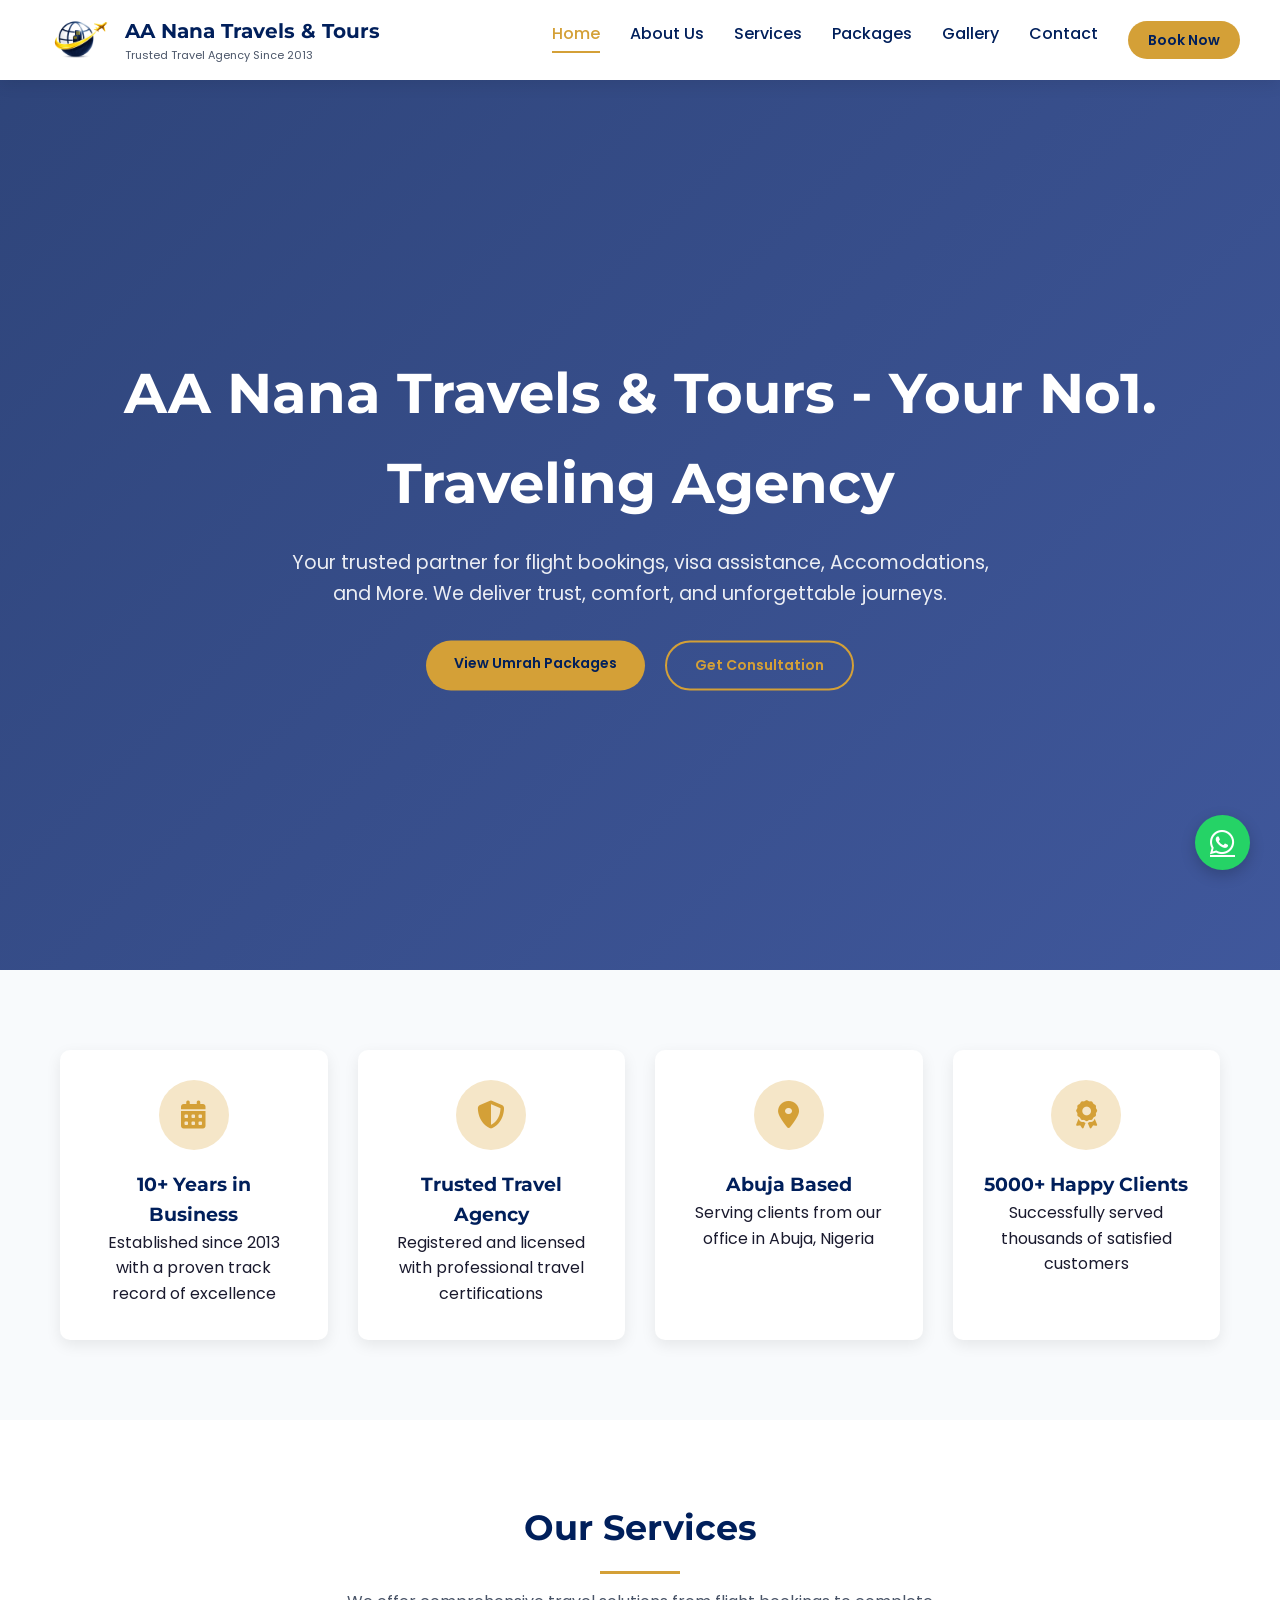
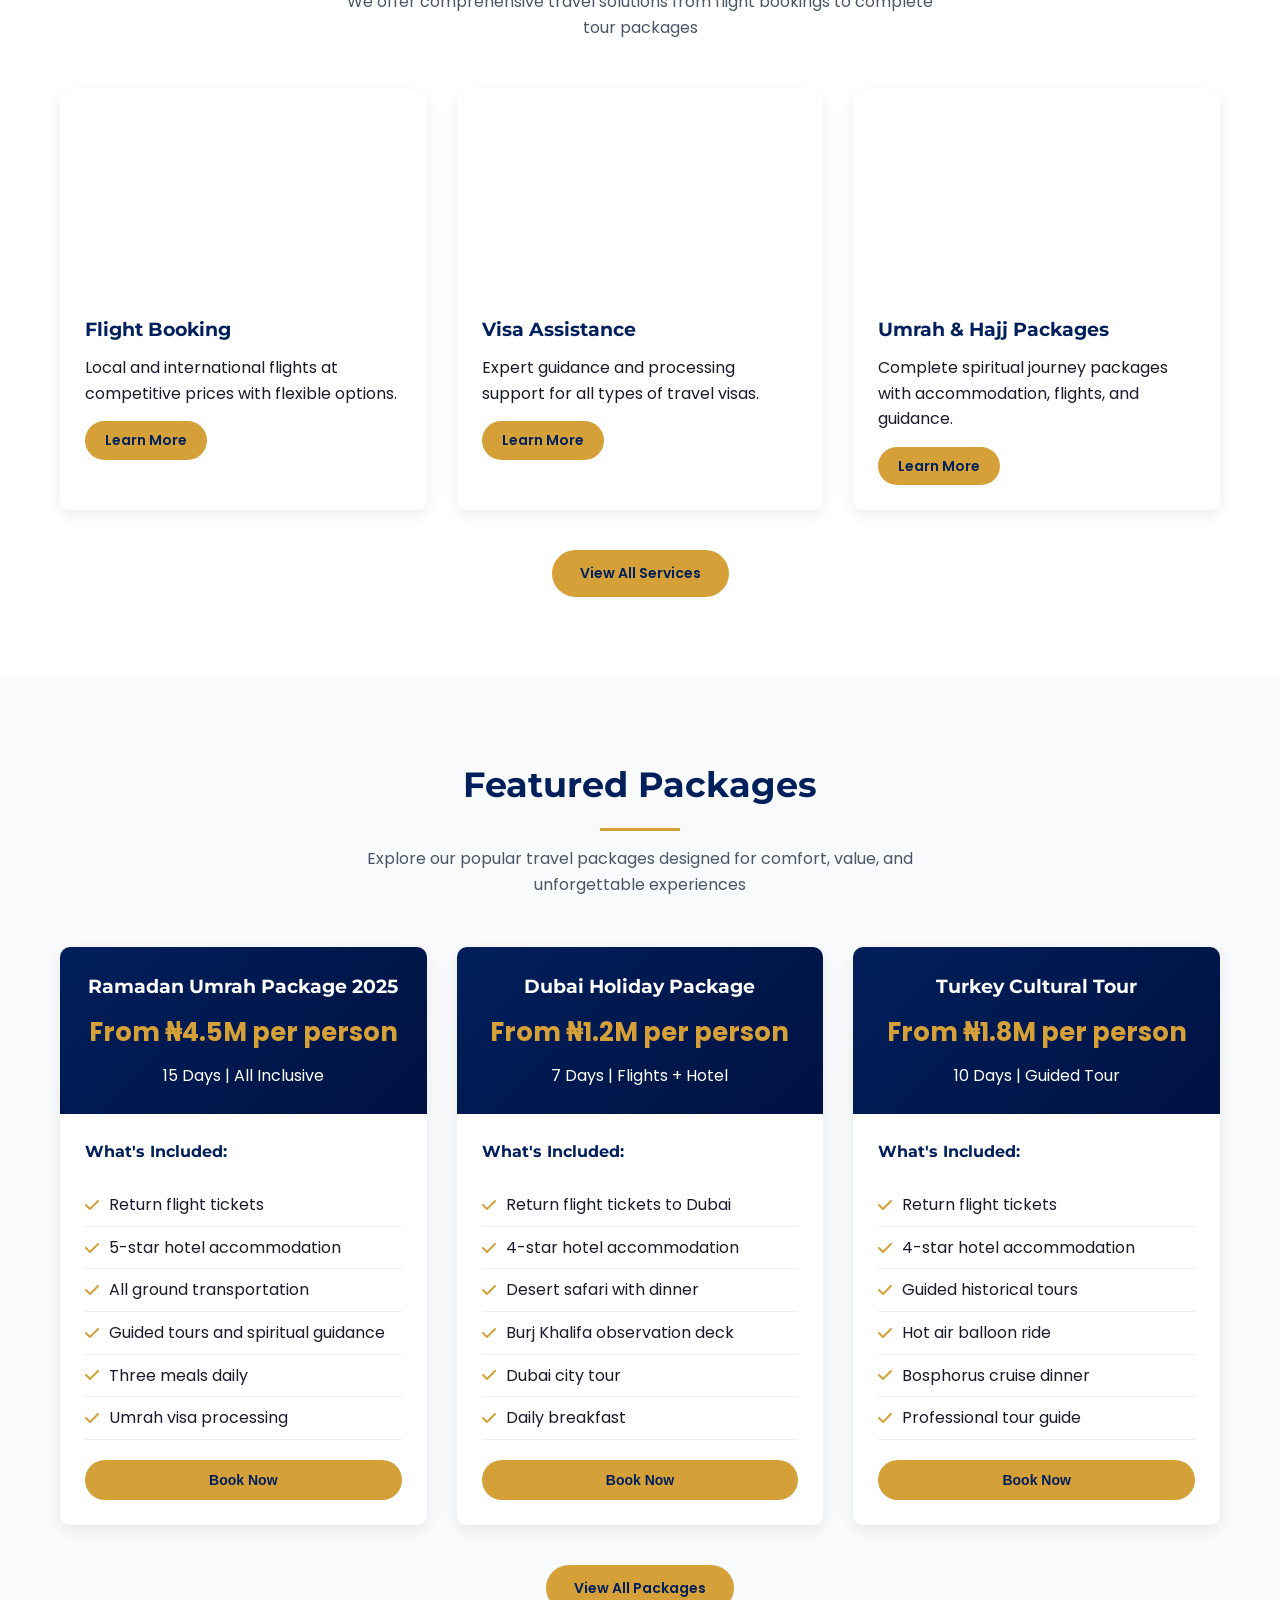
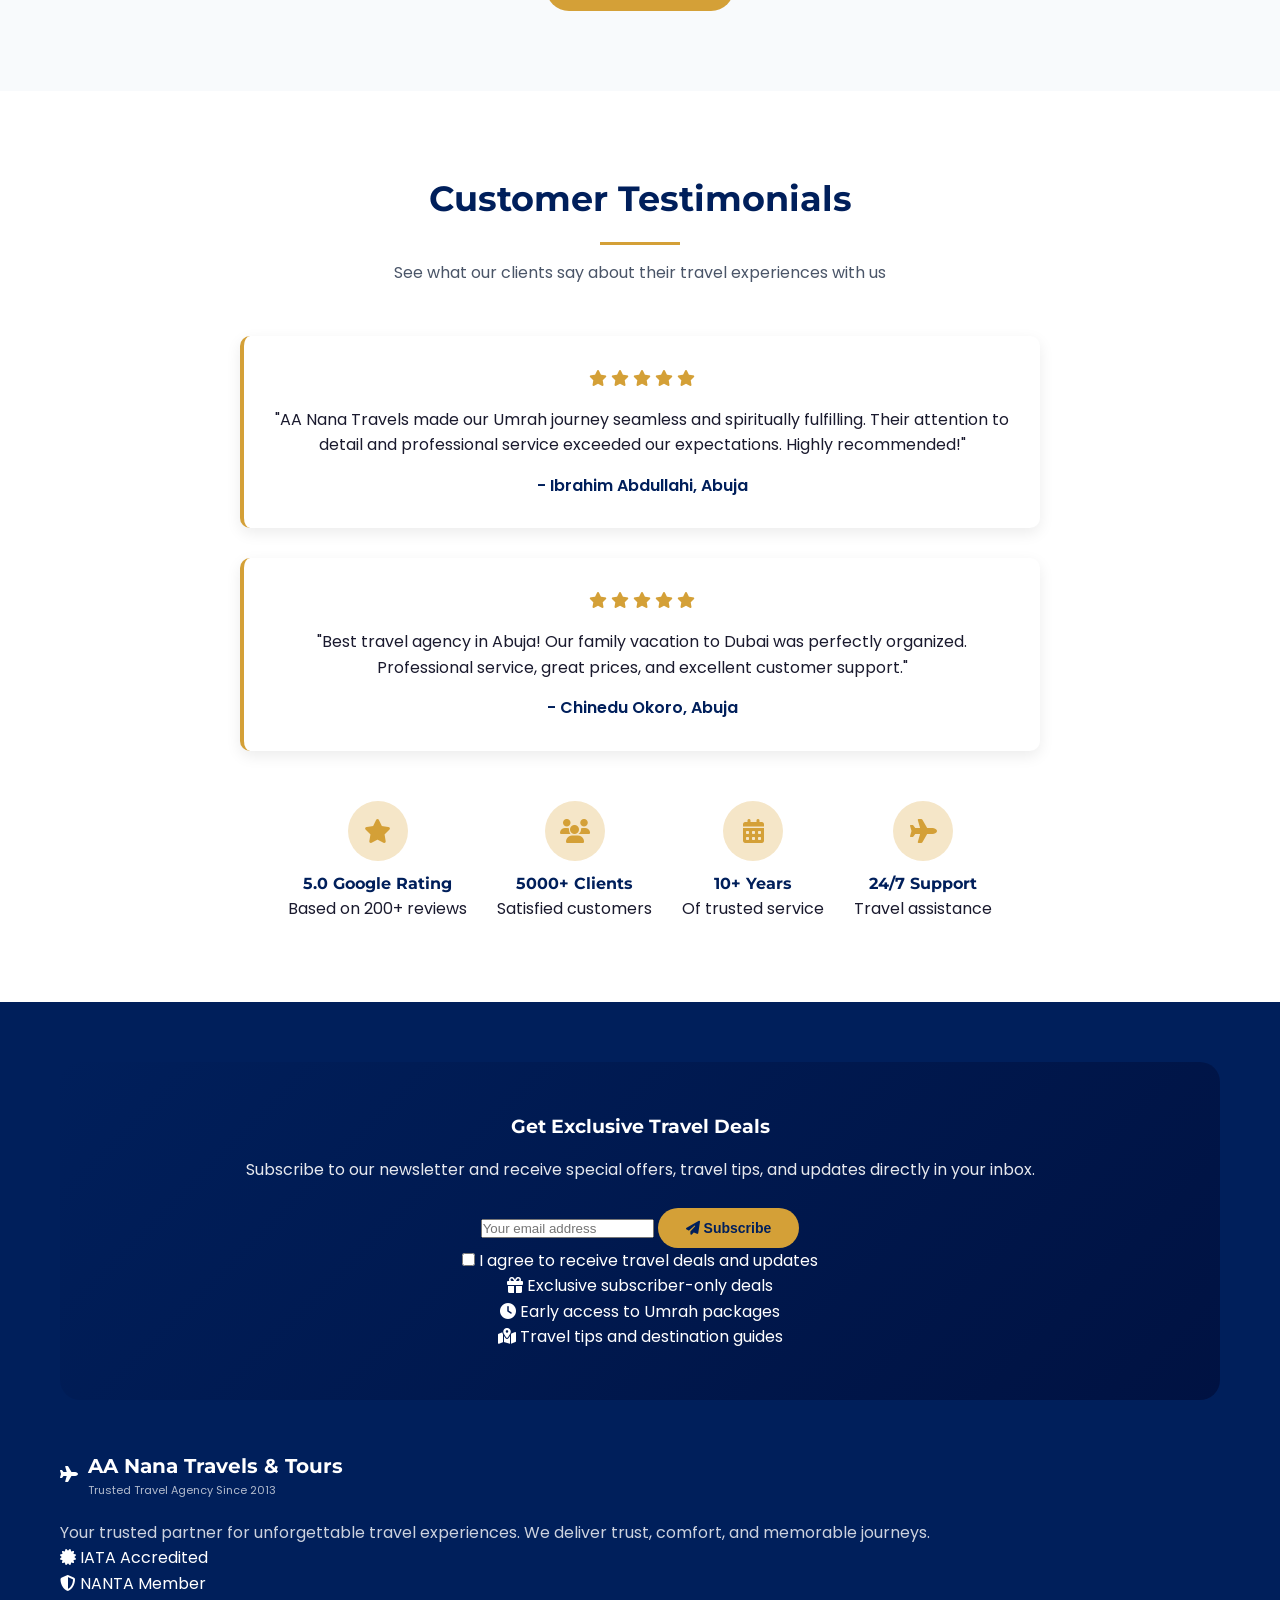
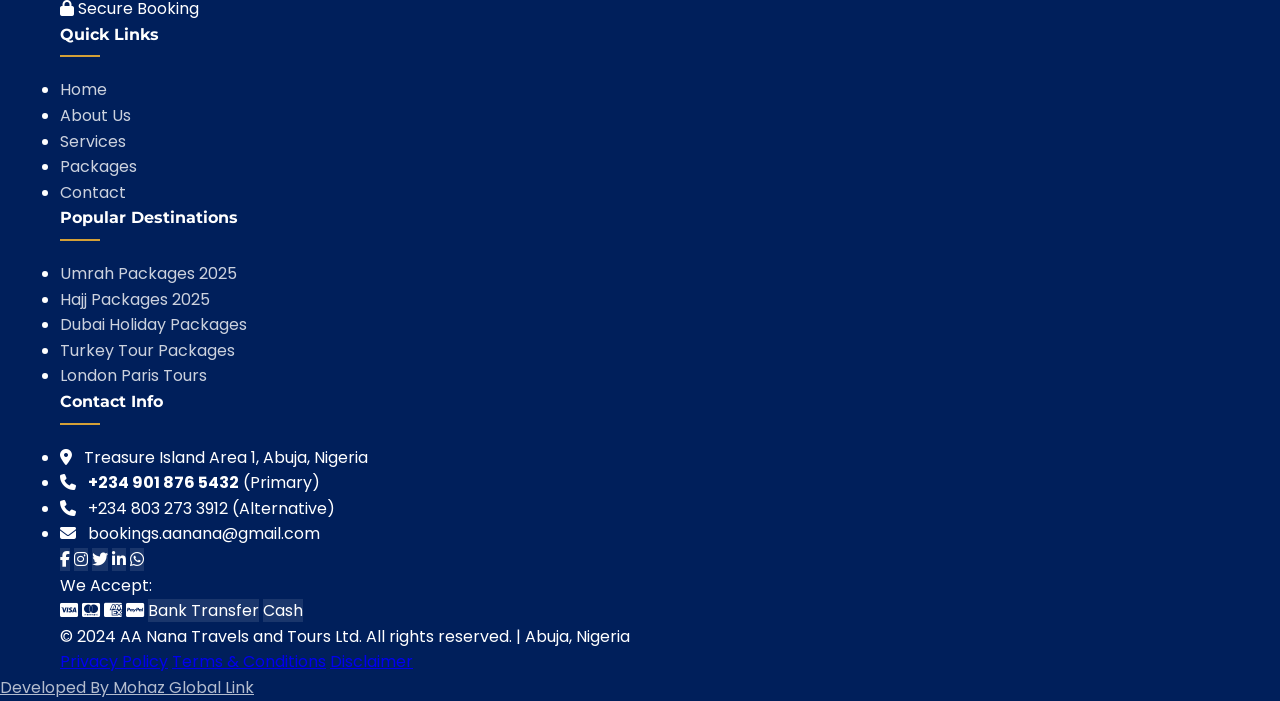
==== commit 509dcece: "Update index.html" ====
--- a/index.html
+++ b/index.html
@@ -487,7 +487,7 @@
                         <li><i class="fas fa-map-marker-alt" style="margin-right: 8px;"></i> Treasure Island Area 1, Abuja, Nigeria</li>
                         <li><i class="fas fa-phone" style="margin-right: 8px;"></i> <strong>+234 901 876 5432</strong> (Primary)</li>
                         <li><i class="fas fa-phone" style="margin-right: 8px;"></i> +234 803 273 3912 (Alternative)</li>
-                        <li><i class="fas fa-envelope" style="margin-right: 8px;"></i> bookings@aanana.gmail.com</li>
+                        <li><i class="fas fa-envelope" style="margin-right: 8px;"></i> bookings.aanana@gmail.com</li>
                     </ul>
                     
                     <div class="social-links-footer">
--- a/style.css
+++ b/style.css
@@ -1,16 +1,15 @@
 :root {
-    --primary-blue: #0a2463;
-    --secondary-blue: #1e3a8a;
-    --accent-blue: #3b82f6;
-    --light-blue: #eff6ff;
-    --white: #ffffff;
-    --text-dark: #333333;
-    --text-light: #666666;
+    --navy: #001F5B;
+    --gold: #D4A037;
+    --white: #FFFFFF;
+    --light-gold: #f5e6c8;
+    --dark-navy: #001242;
+    --text-dark: #1a1a2e;
+    --text-light: #4a5568;
     --shadow: 0 5px 15px rgba(0, 0, 0, 0.08);
     --transition: all 0.3s ease;
     --success-green: #10b981;
     --error-red: #ef4444;
-    --warning-yellow: #f59e0b;
 }
 
 * {
@@ -29,7 +28,7 @@
 h1, h2, h3, h4 {
     font-family: 'Montserrat', sans-serif;
     font-weight: 700;
-    color: var(--primary-blue);
+    color: var(--navy);
 }
 
 .container {
@@ -45,7 +44,7 @@
     left: -9999px;
     top: 0;
     z-index: 9999;
-    background: var(--primary-blue);
+    background: var(--navy);
     color: white;
     padding: 10px;
     text-decoration: none;
@@ -55,7 +54,7 @@
     transform: translateX(-50%);
 }
 
-/* Header */
+/* Header & Navigation */
 header {
     background: var(--white);
     box-shadow: var(--shadow);
@@ -88,7 +87,7 @@
 .logo-text h2 {
     font-size: 20px;
     margin-bottom: 0;
-    color: var(--primary-blue);
+    color: var(--navy);
 }
 
 .logo-text p {
@@ -104,14 +103,23 @@
 
 nav a {
     text-decoration: none;
-    color: var(--primary-blue);
+    color: var(--navy);
     font-weight: 500;
     transition: var(--transition);
     padding: 5px 0;
 }
 
 nav a:hover, nav a.active {
-    color: var(--accent-blue);
+    color: var(--gold);
+}
+
+nav a.active::after {
+    content: '';
+    display: block;
+    width: 100%;
+    height: 2px;
+    background: var(--gold);
+    margin-top: 5px;
 }
 
 .mobile-menu-btn {
@@ -119,7 +127,7 @@
     background: none;
     border: none;
     font-size: 24px;
-    color: var(--primary-blue);
+    color: var(--navy);
     cursor: pointer;
 }
 
@@ -138,23 +146,26 @@
 }
 
 .btn-primary {
-    background: var(--accent-blue);
-    color: var(--white);
+    background: var(--gold);
+    color: var(--navy);
 }
 
 .btn-primary:hover {
-    background: #2563eb;
+    background: #b8860b;
     transform: translateY(-2px);
+    color: var(--white);
 }
 
 .btn-secondary {
     background: transparent;
-    color: var(--white);
-    border: 2px solid var(--white);
+    color: var(--navy);
+    border: 2px solid var(--gold);
 }
 
 .btn-secondary:hover {
-    background: rgba(255,255,255,0.1);
+    background: var(--gold);
+    color: var(--navy);
+    transform: translateY(-2px);
 }
 
 /* Hero Section */
@@ -182,14 +193,14 @@
     left: 0;
     width: 100%;
     height: 100%;
-    background: linear-gradient(135deg, rgba(10,36,99,0.85), rgba(30,58,138,0.85));
+    background: linear-gradient(135deg, rgba(0, 31, 91, 0.85), rgba(0, 31, 91, 0.9));
     z-index: 1;
 }
 
 .hero-content {
     position: relative;
     z-index: 2;
-    color: white;
+    color: var(--white);
     text-align: center;
     top: 50%;
     transform: translateY(-50%);
@@ -198,7 +209,7 @@
 
 .hero-content h1 {
     font-size: 3rem;
-    color: white;
+    color: var(--white);
     margin-bottom: 20px;
 }
 
@@ -206,6 +217,7 @@
     font-size: 1.2rem;
     max-width: 700px;
     margin: 0 auto 30px;
+    color: rgba(255,255,255,0.9);
 }
 
 .cta-buttons {
@@ -217,7 +229,7 @@
 /* Highlights Section */
 .highlights {
     padding: 80px 0;
-    background: var(--light-blue);
+    background: #f8fafc;
 }
 
 .highlights-container {
@@ -233,15 +245,17 @@
     text-align: center;
     box-shadow: var(--shadow);
     transition: var(--transition);
+    border-bottom: 3px solid transparent;
 }
 
 .highlight-card:hover {
     transform: translateY(-10px);
+    border-bottom-color: var(--gold);
 }
 
 .highlight-icon {
-    background: var(--light-blue);
-    color: var(--primary-blue);
+    background: var(--light-gold);
+    color: var(--gold);
     width: 70px;
     height: 70px;
     border-radius: 50%;
@@ -252,6 +266,11 @@
     font-size: 28px;
 }
 
+.highlight-card:hover .highlight-icon {
+    background: var(--gold);
+    color: var(--navy);
+}
+
 /* Section Titles */
 .section-title {
     text-align: center;
@@ -261,6 +280,7 @@
 .section-title h2 {
     font-size: 2.2rem;
     margin-bottom: 15px;
+    color: var(--navy);
 }
 
 .section-title h2::after {
@@ -268,7 +288,7 @@
     display: block;
     width: 80px;
     height: 3px;
-    background: var(--accent-blue);
+    background: var(--gold);
     margin: 15px auto 0;
 }
 
@@ -313,12 +333,13 @@
 
 .service-content h3 {
     margin-bottom: 10px;
+    color: var(--navy);
 }
 
 /* Packages Grid */
 .packages {
     padding: 80px 0;
-    background: var(--light-blue);
+    background: #f8fafc;
 }
 
 .packages-grid {
@@ -340,14 +361,14 @@
 }
 
 .package-header {
-    background: linear-gradient(135deg, var(--primary-blue), var(--secondary-blue));
-    color: white;
+    background: linear-gradient(135deg, var(--navy), var(--dark-navy));
+    color: var(--white);
     padding: 25px;
     text-align: center;
 }
 
 .package-header h3 {
-    color: white;
+    color: var(--white);
     margin-bottom: 10px;
 }
 
@@ -355,6 +376,7 @@
     font-size: 1.6rem;
     font-weight: 700;
     margin: 10px 0;
+    color: var(--gold);
 }
 
 .package-details {
@@ -374,7 +396,7 @@
 }
 
 .package-features li i {
-    color: var(--accent-blue);
+    color: var(--gold);
     margin-right: 10px;
 }
 
@@ -395,16 +417,17 @@
     box-shadow: var(--shadow);
     text-align: center;
     margin-bottom: 30px;
+    border-left: 4px solid var(--gold);
 }
 
 .rating {
-    color: #ffc107;
+    color: var(--gold);
     margin-bottom: 15px;
 }
 
 .customer-name {
     font-weight: 600;
-    color: var(--primary-blue);
+    color: var(--navy);
     margin-top: 15px;
 }
 
@@ -422,8 +445,8 @@
 }
 
 .badge-icon {
-    background: var(--light-blue);
-    color: var(--primary-blue);
+    background: var(--light-gold);
+    color: var(--gold);
     width: 60px;
     height: 60px;
     border-radius: 50%;
@@ -442,15 +465,11 @@
     box-shadow: var(--shadow);
 }
 
-.form-group {
-    margin-bottom: 20px;
-}
-
 .form-group label {
     display: block;
     margin-bottom: 8px;
     font-weight: 500;
-    color: var(--primary-blue);
+    color: var(--navy);
 }
 
 .form-group input,
@@ -469,7 +488,7 @@
 .form-group select:focus,
 .form-group textarea:focus {
     outline: none;
-    border-color: var(--accent-blue);
+    border-color: var(--gold);
 }
 
 .form-group input.error {
@@ -480,15 +499,9 @@
     border-color: var(--success-green);
 }
 
-.form-row {
-    display: grid;
-    grid-template-columns: 1fr 1fr;
-    gap: 20px;
-}
-
 /* Newsletter */
 .newsletter-section {
-    background: linear-gradient(135deg, var(--primary-blue), var(--secondary-blue));
+    background: linear-gradient(135deg, var(--navy), var(--dark-navy));
     border-radius: 20px;
     padding: 50px 40px;
     margin-bottom: 50px;
@@ -496,7 +509,7 @@
 }
 
 .newsletter-content h3 {
-    color: white;
+    color: var(--white);
     margin-bottom: 15px;
 }
 
@@ -505,53 +518,32 @@
     margin-bottom: 25px;
 }
 
-.newsletter-form {
-    max-width: 500px;
-    margin: 0 auto;
-}
-
-.newsletter-input-group {
-    display: flex;
-    gap: 10px;
-}
-
-.newsletter-input-group input {
-    flex: 1;
-    padding: 12px 20px;
-    border: none;
-    border-radius: 50px;
-    font-size: 14px;
-}
-
-.newsletter-input-group button {
-    padding: 12px 25px;
+.newsletter-input-group input:focus {
+    border-color: var(--gold);
 }
 
 /* Footer */
 footer {
-    background: var(--primary-blue);
-    color: white;
+    background: var(--navy);
+    color: var(--white);
     padding: 60px 0 0;
 }
 
-.footer-container {
-    display: grid;
-    grid-template-columns: repeat(auto-fit, minmax(250px, 1fr));
-    gap: 40px;
-    margin-bottom: 40px;
-}
-
 .footer-links h4 {
-    color: white;
+    color: var(--white);
     margin-bottom: 20px;
-}
-
-.footer-links ul {
-    list-style: none;
-}
-
-.footer-links li {
-    margin-bottom: 12px;
+    position: relative;
+    padding-bottom: 10px;
+}
+
+.footer-links h4::after {
+    content: '';
+    position: absolute;
+    bottom: 0;
+    left: 0;
+    width: 40px;
+    height: 2px;
+    background: var(--gold);
 }
 
 .footer-links a {
@@ -561,30 +553,17 @@
 }
 
 .footer-links a:hover {
-    color: white;
-}
-
-.social-links-footer {
-    display: flex;
-    gap: 10px;
-    margin-top: 20px;
+    color: var(--gold);
 }
 
 .social-links-footer a {
-    display: inline-flex;
-    align-items: center;
-    justify-content: center;
-    width: 35px;
-    height: 35px;
     background: rgba(255,255,255,0.1);
-    border-radius: 50%;
-    color: white;
-    transition: var(--transition);
+    color: var(--white);
 }
 
 .social-links-footer a:hover {
-    background: var(--accent-blue);
-    transform: translateY(-2px);
+    background: var(--gold);
+    color: var(--navy);
 }
 
 /* WhatsApp Float */
@@ -601,7 +580,7 @@
     align-items: center;
     justify-content: center;
     font-size: 28px;
-    box-shadow: 0 5px 15px rgba(37,211,102,0.3);
+    box-shadow: 0 5px 15px rgba(0,0,0,0.2);
     z-index: 999;
     transition: var(--transition);
 }
@@ -613,86 +592,57 @@
 
 /* Page Header */
 .page-header {
-    background: linear-gradient(135deg, var(--primary-blue), var(--secondary-blue));
-    color: white;
+    background: linear-gradient(135deg, var(--navy), var(--dark-navy));
+    color: var(--white);
     padding: 120px 0 60px;
     margin-top: 70px;
     text-align: center;
 }
 
 .page-header h1 {
-    color: white;
+    color: var(--white);
     font-size: 2.5rem;
     margin-bottom: 15px;
+}
+
+.page-header p {
+    color: rgba(255,255,255,0.9);
 }
 
 /* FAQ */
 .faq-section {
     padding: 80px 0;
-    background: var(--light-blue);
-}
-
-.faq-item {
-    background: white;
-    border-radius: 10px;
-    margin-bottom: 15px;
-    overflow: hidden;
+    background: #f8fafc;
 }
 
 .faq-question {
-    width: 100%;
-    padding: 18px 25px;
-    background: none;
-    border: none;
-    text-align: left;
-    font-size: 1rem;
-    font-weight: 600;
-    color: var(--primary-blue);
-    cursor: pointer;
-    display: flex;
-    justify-content: space-between;
-    align-items: center;
-}
-
-.faq-question i {
-    transition: transform 0.3s;
-}
-
-.faq-item.active .faq-question i {
-    transform: rotate(180deg);
-}
-
-.faq-answer {
-    padding: 0 25px;
-    max-height: 0;
-    overflow: hidden;
-    transition: all 0.3s;
-}
-
-.faq-item.active .faq-answer {
-    padding: 0 25px 20px;
-    max-height: 500px;
-}
-
-/* Copyright */
-.copyright {
-    text-align: center;
-    padding: 20px 0;
-    border-top: 1px solid rgba(255,255,255,0.1);
-    color: rgba(255,255,255,0.7);
-    font-size: 13px;
-}
-
-.my-link {
-    text-align: center;
-    padding: 15px;
-    background: rgba(0,0,0,0.2);
-}
-
-.my-link a {
-    color: white;
-    text-decoration: none;
-    opacity: 0.8;
+    color: var(--navy);
+}
+
+.faq-question:hover {
+    color: var(--gold);
+}
+
+/* Gallery */
+.gallery-filter .filter-btn {
+    background: #f8fafc;
+    color: var(--navy);
+}
+
+.gallery-filter .filter-btn:hover,
+.gallery-filter .filter-btn.active {
+    background: var(--gold);
+    color: var(--navy);
+}
+
+.gallery-badge {
+    background: var(--gold);
+    color: var(--navy);
+}
+
+/* Payment Methods */
+.payment-bank {
+    background: rgba(255,255,255,0.1);
 }
 
 /* Responsive */
@@ -707,7 +657,7 @@
         top: 70px;
         left: 0;
         right: 0;
-        background: white;
+        background: var(--white);
         flex-direction: column;
         padding: 20px;
         gap: 15px;
@@ -731,10 +681,6 @@
         align-items: center;
     }
     
-    .form-row {
-        grid-template-columns: 1fr;
-    }
-    
     .section-title h2 {
         font-size: 1.8rem;
     }
@@ -743,3 +689,108 @@
         grid-template-columns: 1fr;
     }
 }
+
+/* Additional Elements */
+.destination-badge {
+    background: var(--gold);
+    color: var(--navy);
+}
+
+.package-header .destination-badge {
+    background: var(--gold);
+    color: var(--navy);
+}
+
+.emergency-contact {
+    border-left-color: var(--gold);
+}
+
+.emergency-contact h4 i {
+    color: var(--gold);
+}
+
+.contact-icon {
+    background: var(--navy);
+    color: var(--white);
+}
+
+.contact-icon i {
+    color: var(--white);
+}
+
+.highlight-card .highlight-icon i {
+    color: var(--gold);
+}
+
+.highlight-card:hover .highlight-icon i {
+    color: var(--navy);
+}
+
+.badge-icon i {
+    color: var(--gold);
+}
+
+.rating i {
+    color: var(--gold);
+}
+
+.package-features i.fa-check {
+    color: var(--gold);
+}
+
+.section-title h2::after {
+    background: var(--gold);
+}
+
+.btn-primary {
+    background: var(--gold);
+    color: var(--navy);
+}
+
+.btn-primary:hover {
+    background: #b8860b;
+    color: var(--white);
+}
+
+.btn-secondary {
+    border-color: var(--gold);
+    color: var(--gold);
+}
+
+.btn-secondary:hover {
+    background: var(--gold);
+    color: var(--navy);
+}
+
+nav a.active {
+    color: var(--gold);
+}
+
+.whatsapp-float {
+    background: #25D366;
+}
+
+.footer-links-small a:hover {
+    color: var(--gold);
+}
+
+.my-link a {
+    color: rgba(255,255,255,0.7);
+}
+
+.my-link a:hover {
+    color: var(--gold);
+}
+
+/* Gold text accents */
+.text-gold {
+    color: var(--gold);
+}
+
+.bg-navy {
+    background: var(--navy);
+}
+
+.border-gold {
+    border-color: var(--gold);
+}
--- a/style.css
+++ b/style.css
@@ -1,16 +1,15 @@
 :root {
-    --primary-blue: #0a2463;
-    --secondary-blue: #1e3a8a;
-    --accent-blue: #3b82f6;
-    --light-blue: #eff6ff;
-    --white: #ffffff;
-    --text-dark: #333333;
-    --text-light: #666666;
+    --navy: #001F5B;
+    --gold: #D4A037;
+    --white: #FFFFFF;
+    --light-gold: #f5e6c8;
+    --dark-navy: #001242;
+    --text-dark: #1a1a2e;
+    --text-light: #4a5568;
     --shadow: 0 5px 15px rgba(0, 0, 0, 0.08);
     --transition: all 0.3s ease;
     --success-green: #10b981;
     --error-red: #ef4444;
-    --warning-yellow: #f59e0b;
 }
 
 * {
@@ -29,7 +28,7 @@
 h1, h2, h3, h4 {
     font-family: 'Montserrat', sans-serif;
     font-weight: 700;
-    color: var(--primary-blue);
+    color: var(--navy);
 }
 
 .container {
@@ -45,7 +44,7 @@
     left: -9999px;
     top: 0;
     z-index: 9999;
-    background: var(--primary-blue);
+    background: var(--navy);
     color: white;
     padding: 10px;
     text-decoration: none;
@@ -55,7 +54,7 @@
     transform: translateX(-50%);
 }
 
-/* Header */
+/* Header & Navigation */
 header {
     background: var(--white);
     box-shadow: var(--shadow);
@@ -88,7 +87,7 @@
 .logo-text h2 {
     font-size: 20px;
     margin-bottom: 0;
-    color: var(--primary-blue);
+    color: var(--navy);
 }
 
 .logo-text p {
@@ -104,14 +103,23 @@
 
 nav a {
     text-decoration: none;
-    color: var(--primary-blue);
+    color: var(--navy);
     font-weight: 500;
     transition: var(--transition);
     padding: 5px 0;
 }
 
 nav a:hover, nav a.active {
-    color: var(--accent-blue);
+    color: var(--gold);
+}
+
+nav a.active::after {
+    content: '';
+    display: block;
+    width: 100%;
+    height: 2px;
+    background: var(--gold);
+    margin-top: 5px;
 }
 
 .mobile-menu-btn {
@@ -119,7 +127,7 @@
     background: none;
     border: none;
     font-size: 24px;
-    color: var(--primary-blue);
+    color: var(--navy);
     cursor: pointer;
 }
 
@@ -138,23 +146,26 @@
 }
 
 .btn-primary {
-    background: var(--accent-blue);
-    color: var(--white);
+    background: var(--gold);
+    color: var(--navy);
 }
 
 .btn-primary:hover {
-    background: #2563eb;
+    background: #b8860b;
     transform: translateY(-2px);
+    color: var(--white);
 }
 
 .btn-secondary {
     background: transparent;
-    color: var(--white);
-    border: 2px solid var(--white);
+    color: var(--navy);
+    border: 2px solid var(--gold);
 }
 
 .btn-secondary:hover {
-    background: rgba(255,255,255,0.1);
+    background: var(--gold);
+    color: var(--navy);
+    transform: translateY(-2px);
 }
 
 /* Hero Section */
@@ -182,14 +193,14 @@
     left: 0;
     width: 100%;
     height: 100%;
-    background: linear-gradient(135deg, rgba(10,36,99,0.85), rgba(30,58,138,0.85));
+    background: linear-gradient(135deg, rgba(0, 31, 91, 0.85), rgba(0, 31, 91, 0.9));
     z-index: 1;
 }
 
 .hero-content {
     position: relative;
     z-index: 2;
-    color: white;
+    color: var(--white);
     text-align: center;
     top: 50%;
     transform: translateY(-50%);
@@ -198,7 +209,7 @@
 
 .hero-content h1 {
     font-size: 3rem;
-    color: white;
+    color: var(--white);
     margin-bottom: 20px;
 }
 
@@ -206,6 +217,7 @@
     font-size: 1.2rem;
     max-width: 700px;
     margin: 0 auto 30px;
+    color: rgba(255,255,255,0.9);
 }
 
 .cta-buttons {
@@ -217,7 +229,7 @@
 /* Highlights Section */
 .highlights {
     padding: 80px 0;
-    background: var(--light-blue);
+    background: #f8fafc;
 }
 
 .highlights-container {
@@ -233,15 +245,17 @@
     text-align: center;
     box-shadow: var(--shadow);
     transition: var(--transition);
+    border-bottom: 3px solid transparent;
 }
 
 .highlight-card:hover {
     transform: translateY(-10px);
+    border-bottom-color: var(--gold);
 }
 
 .highlight-icon {
-    background: var(--light-blue);
-    color: var(--primary-blue);
+    background: var(--light-gold);
+    color: var(--gold);
     width: 70px;
     height: 70px;
     border-radius: 50%;
@@ -252,6 +266,11 @@
     font-size: 28px;
 }
 
+.highlight-card:hover .highlight-icon {
+    background: var(--gold);
+    color: var(--navy);
+}
+
 /* Section Titles */
 .section-title {
     text-align: center;
@@ -261,6 +280,7 @@
 .section-title h2 {
     font-size: 2.2rem;
     margin-bottom: 15px;
+    color: var(--navy);
 }
 
 .section-title h2::after {
@@ -268,7 +288,7 @@
     display: block;
     width: 80px;
     height: 3px;
-    background: var(--accent-blue);
+    background: var(--gold);
     margin: 15px auto 0;
 }
 
@@ -313,12 +333,13 @@
 
 .service-content h3 {
     margin-bottom: 10px;
+    color: var(--navy);
 }
 
 /* Packages Grid */
 .packages {
     padding: 80px 0;
-    background: var(--light-blue);
+    background: #f8fafc;
 }
 
 .packages-grid {
@@ -340,14 +361,14 @@
 }
 
 .package-header {
-    background: linear-gradient(135deg, var(--primary-blue), var(--secondary-blue));
-    color: white;
+    background: linear-gradient(135deg, var(--navy), var(--dark-navy));
+    color: var(--white);
     padding: 25px;
     text-align: center;
 }
 
 .package-header h3 {
-    color: white;
+    color: var(--white);
     margin-bottom: 10px;
 }
 
@@ -355,6 +376,7 @@
     font-size: 1.6rem;
     font-weight: 700;
     margin: 10px 0;
+    color: var(--gold);
 }
 
 .package-details {
@@ -374,7 +396,7 @@
 }
 
 .package-features li i {
-    color: var(--accent-blue);
+    color: var(--gold);
     margin-right: 10px;
 }
 
@@ -395,16 +417,17 @@
     box-shadow: var(--shadow);
     text-align: center;
     margin-bottom: 30px;
+    border-left: 4px solid var(--gold);
 }
 
 .rating {
-    color: #ffc107;
+    color: var(--gold);
     margin-bottom: 15px;
 }
 
 .customer-name {
     font-weight: 600;
-    color: var(--primary-blue);
+    color: var(--navy);
     margin-top: 15px;
 }
 
@@ -422,8 +445,8 @@
 }
 
 .badge-icon {
-    background: var(--light-blue);
-    color: var(--primary-blue);
+    background: var(--light-gold);
+    color: var(--gold);
     width: 60px;
     height: 60px;
     border-radius: 50%;
@@ -442,15 +465,11 @@
     box-shadow: var(--shadow);
 }
 
-.form-group {
-    margin-bottom: 20px;
-}
-
 .form-group label {
     display: block;
     margin-bottom: 8px;
     font-weight: 500;
-    color: var(--primary-blue);
+    color: var(--navy);
 }
 
 .form-group input,
@@ -469,7 +488,7 @@
 .form-group select:focus,
 .form-group textarea:focus {
     outline: none;
-    border-color: var(--accent-blue);
+    border-color: var(--gold);
 }
 
 .form-group input.error {
@@ -480,15 +499,9 @@
     border-color: var(--success-green);
 }
 
-.form-row {
-    display: grid;
-    grid-template-columns: 1fr 1fr;
-    gap: 20px;
-}
-
 /* Newsletter */
 .newsletter-section {
-    background: linear-gradient(135deg, var(--primary-blue), var(--secondary-blue));
+    background: linear-gradient(135deg, var(--navy), var(--dark-navy));
     border-radius: 20px;
     padding: 50px 40px;
     margin-bottom: 50px;
@@ -496,7 +509,7 @@
 }
 
 .newsletter-content h3 {
-    color: white;
+    color: var(--white);
     margin-bottom: 15px;
 }
 
@@ -505,53 +518,32 @@
     margin-bottom: 25px;
 }
 
-.newsletter-form {
-    max-width: 500px;
-    margin: 0 auto;
-}
-
-.newsletter-input-group {
-    display: flex;
-    gap: 10px;
-}
-
-.newsletter-input-group input {
-    flex: 1;
-    padding: 12px 20px;
-    border: none;
-    border-radius: 50px;
-    font-size: 14px;
-}
-
-.newsletter-input-group button {
-    padding: 12px 25px;
+.newsletter-input-group input:focus {
+    border-color: var(--gold);
 }
 
 /* Footer */
 footer {
-    background: var(--primary-blue);
-    color: white;
+    background: var(--navy);
+    color: var(--white);
     padding: 60px 0 0;
 }
 
-.footer-container {
-    display: grid;
-    grid-template-columns: repeat(auto-fit, minmax(250px, 1fr));
-    gap: 40px;
-    margin-bottom: 40px;
-}
-
 .footer-links h4 {
-    color: white;
+    color: var(--white);
     margin-bottom: 20px;
-}
-
-.footer-links ul {
-    list-style: none;
-}
-
-.footer-links li {
-    margin-bottom: 12px;
+    position: relative;
+    padding-bottom: 10px;
+}
+
+.footer-links h4::after {
+    content: '';
+    position: absolute;
+    bottom: 0;
+    left: 0;
+    width: 40px;
+    height: 2px;
+    background: var(--gold);
 }
 
 .footer-links a {
@@ -561,30 +553,17 @@
 }
 
 .footer-links a:hover {
-    color: white;
-}
-
-.social-links-footer {
-    display: flex;
-    gap: 10px;
-    margin-top: 20px;
+    color: var(--gold);
 }
 
 .social-links-footer a {
-    display: inline-flex;
-    align-items: center;
-    justify-content: center;
-    width: 35px;
-    height: 35px;
     background: rgba(255,255,255,0.1);
-    border-radius: 50%;
-    color: white;
-    transition: var(--transition);
+    color: var(--white);
 }
 
 .social-links-footer a:hover {
-    background: var(--accent-blue);
-    transform: translateY(-2px);
+    background: var(--gold);
+    color: var(--navy);
 }
 
 /* WhatsApp Float */
@@ -601,7 +580,7 @@
     align-items: center;
     justify-content: center;
     font-size: 28px;
-    box-shadow: 0 5px 15px rgba(37,211,102,0.3);
+    box-shadow: 0 5px 15px rgba(0,0,0,0.2);
     z-index: 999;
     transition: var(--transition);
 }
@@ -613,86 +592,57 @@
 
 /* Page Header */
 .page-header {
-    background: linear-gradient(135deg, var(--primary-blue), var(--secondary-blue));
-    color: white;
+    background: linear-gradient(135deg, var(--navy), var(--dark-navy));
+    color: var(--white);
     padding: 120px 0 60px;
     margin-top: 70px;
     text-align: center;
 }
 
 .page-header h1 {
-    color: white;
+    color: var(--white);
     font-size: 2.5rem;
     margin-bottom: 15px;
+}
+
+.page-header p {
+    color: rgba(255,255,255,0.9);
 }
 
 /* FAQ */
 .faq-section {
     padding: 80px 0;
-    background: var(--light-blue);
-}
-
-.faq-item {
-    background: white;
-    border-radius: 10px;
-    margin-bottom: 15px;
-    overflow: hidden;
+    background: #f8fafc;
 }
 
 .faq-question {
-    width: 100%;
-    padding: 18px 25px;
-    background: none;
-    border: none;
-    text-align: left;
-    font-size: 1rem;
-    font-weight: 600;
-    color: var(--primary-blue);
-    cursor: pointer;
-    display: flex;
-    justify-content: space-between;
-    align-items: center;
-}
-
-.faq-question i {
-    transition: transform 0.3s;
-}
-
-.faq-item.active .faq-question i {
-    transform: rotate(180deg);
-}
-
-.faq-answer {
-    padding: 0 25px;
-    max-height: 0;
-    overflow: hidden;
-    transition: all 0.3s;
-}
-
-.faq-item.active .faq-answer {
-    padding: 0 25px 20px;
-    max-height: 500px;
-}
-
-/* Copyright */
-.copyright {
-    text-align: center;
-    padding: 20px 0;
-    border-top: 1px solid rgba(255,255,255,0.1);
-    color: rgba(255,255,255,0.7);
-    font-size: 13px;
-}
-
-.my-link {
-    text-align: center;
-    padding: 15px;
-    background: rgba(0,0,0,0.2);
-}
-
-.my-link a {
-    color: white;
-    text-decoration: none;
-    opacity: 0.8;
+    color: var(--navy);
+}
+
+.faq-question:hover {
+    color: var(--gold);
+}
+
+/* Gallery */
+.gallery-filter .filter-btn {
+    background: #f8fafc;
+    color: var(--navy);
+}
+
+.gallery-filter .filter-btn:hover,
+.gallery-filter .filter-btn.active {
+    background: var(--gold);
+    color: var(--navy);
+}
+
+.gallery-badge {
+    background: var(--gold);
+    color: var(--navy);
+}
+
+/* Payment Methods */
+.payment-bank {
+    background: rgba(255,255,255,0.1);
 }
 
 /* Responsive */
@@ -707,7 +657,7 @@
         top: 70px;
         left: 0;
         right: 0;
-        background: white;
+        background: var(--white);
         flex-direction: column;
         padding: 20px;
         gap: 15px;
@@ -731,10 +681,6 @@
         align-items: center;
     }
     
-    .form-row {
-        grid-template-columns: 1fr;
-    }
-    
     .section-title h2 {
         font-size: 1.8rem;
     }
@@ -743,3 +689,108 @@
         grid-template-columns: 1fr;
     }
 }
+
+/* Additional Elements */
+.destination-badge {
+    background: var(--gold);
+    color: var(--navy);
+}
+
+.package-header .destination-badge {
+    background: var(--gold);
+    color: var(--navy);
+}
+
+.emergency-contact {
+    border-left-color: var(--gold);
+}
+
+.emergency-contact h4 i {
+    color: var(--gold);
+}
+
+.contact-icon {
+    background: var(--navy);
+    color: var(--white);
+}
+
+.contact-icon i {
+    color: var(--white);
+}
+
+.highlight-card .highlight-icon i {
+    color: var(--gold);
+}
+
+.highlight-card:hover .highlight-icon i {
+    color: var(--navy);
+}
+
+.badge-icon i {
+    color: var(--gold);
+}
+
+.rating i {
+    color: var(--gold);
+}
+
+.package-features i.fa-check {
+    color: var(--gold);
+}
+
+.section-title h2::after {
+    background: var(--gold);
+}
+
+.btn-primary {
+    background: var(--gold);
+    color: var(--navy);
+}
+
+.btn-primary:hover {
+    background: #b8860b;
+    color: var(--white);
+}
+
+.btn-secondary {
+    border-color: var(--gold);
+    color: var(--gold);
+}
+
+.btn-secondary:hover {
+    background: var(--gold);
+    color: var(--navy);
+}
+
+nav a.active {
+    color: var(--gold);
+}
+
+.whatsapp-float {
+    background: #25D366;
+}
+
+.footer-links-small a:hover {
+    color: var(--gold);
+}
+
+.my-link a {
+    color: rgba(255,255,255,0.7);
+}
+
+.my-link a:hover {
+    color: var(--gold);
+}
+
+/* Gold text accents */
+.text-gold {
+    color: var(--gold);
+}
+
+.bg-navy {
+    background: var(--navy);
+}
+
+.border-gold {
+    border-color: var(--gold);
+}
